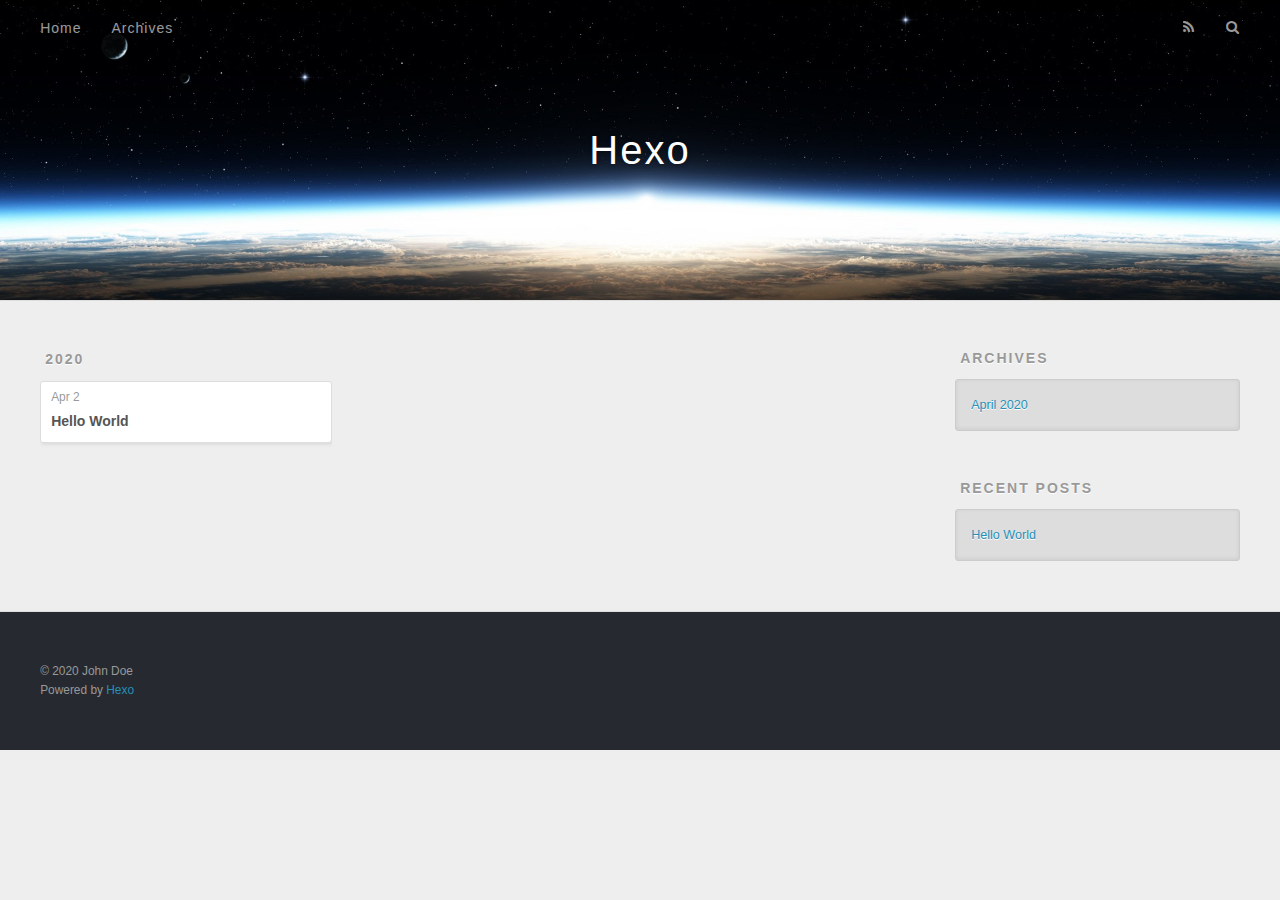
==== archives/index.html @ 7c97aa53 "Site updated: 2020-04-02 14:23:21" ====
<!DOCTYPE html>
<html>
<head>
  <meta charset="utf-8">
  

  
  <title>Archives | Hexo</title>
  <meta name="viewport" content="width=device-width, initial-scale=1, maximum-scale=1">
  <meta property="og:type" content="website">
<meta property="og:title" content="Hexo">
<meta property="og:url" content="http://yoursite.com/archives/index.html">
<meta property="og:site_name" content="Hexo">
<meta property="og:locale" content="en_US">
<meta property="article:author" content="John Doe">
<meta name="twitter:card" content="summary">
  
    <link rel="alternate" href="/atom.xml" title="Hexo" type="application/atom+xml">
  
  
    <link rel="icon" href="/favicon.png">
  
  
    <link href="//fonts.googleapis.com/css?family=Source+Code+Pro" rel="stylesheet" type="text/css">
  
  
<link rel="stylesheet" href="/css/style.css">

<meta name="generator" content="Hexo 4.2.0"></head>

<body>
  <div id="container">
    <div id="wrap">
      <header id="header">
  <div id="banner"></div>
  <div id="header-outer" class="outer">
    <div id="header-title" class="inner">
      <h1 id="logo-wrap">
        <a href="/" id="logo">Hexo</a>
      </h1>
      
    </div>
    <div id="header-inner" class="inner">
      <nav id="main-nav">
        <a id="main-nav-toggle" class="nav-icon"></a>
        
          <a class="main-nav-link" href="/">Home</a>
        
          <a class="main-nav-link" href="/archives">Archives</a>
        
      </nav>
      <nav id="sub-nav">
        
          <a id="nav-rss-link" class="nav-icon" href="/atom.xml" title="RSS Feed"></a>
        
        <a id="nav-search-btn" class="nav-icon" title="Search"></a>
      </nav>
      <div id="search-form-wrap">
        <form action="//google.com/search" method="get" accept-charset="UTF-8" class="search-form"><input type="search" name="q" class="search-form-input" placeholder="Search"><button type="submit" class="search-form-submit">&#xF002;</button><input type="hidden" name="sitesearch" value="http://yoursite.com"></form>
      </div>
    </div>
  </div>
</header>
      <div class="outer">
        <section id="main">
  
  
    
    
      
      
      <section class="archives-wrap">
        <div class="archive-year-wrap">
          <a href="/archives/2020" class="archive-year">2020</a>
        </div>
        <div class="archives">
    
    <article class="archive-article archive-type-post">
  <div class="archive-article-inner">
    <header class="archive-article-header">
      <a href="/2020/04/02/hello-world/" class="archive-article-date">
  <time datetime="2020-04-02T06:11:29.892Z" itemprop="datePublished">Apr 2</time>
</a>
      
  
    <h1 itemprop="name">
      <a class="archive-article-title" href="/2020/04/02/hello-world/">Hello World</a>
    </h1>
  

    </header>
  </div>
</article>
  
  
    </div></section>
  


</section>
        
          <aside id="sidebar">
  
    

  
    

  
    
  
    
  <div class="widget-wrap">
    <h3 class="widget-title">Archives</h3>
    <div class="widget">
      <ul class="archive-list"><li class="archive-list-item"><a class="archive-list-link" href="/archives/2020/04/">April 2020</a></li></ul>
    </div>
  </div>


  
    
  <div class="widget-wrap">
    <h3 class="widget-title">Recent Posts</h3>
    <div class="widget">
      <ul>
        
          <li>
            <a href="/2020/04/02/hello-world/">Hello World</a>
          </li>
        
      </ul>
    </div>
  </div>

  
</aside>
        
      </div>
      <footer id="footer">
  
  <div class="outer">
    <div id="footer-info" class="inner">
      &copy; 2020 John Doe<br>
      Powered by <a href="http://hexo.io/" target="_blank">Hexo</a>
    </div>
  </div>
</footer>
    </div>
    <nav id="mobile-nav">
  
    <a href="/" class="mobile-nav-link">Home</a>
  
    <a href="/archives" class="mobile-nav-link">Archives</a>
  
</nav>
    

<script src="//ajax.googleapis.com/ajax/libs/jquery/2.0.3/jquery.min.js"></script>


  
<link rel="stylesheet" href="/fancybox/jquery.fancybox.css">

  
<script src="/fancybox/jquery.fancybox.pack.js"></script>




<script src="/js/script.js"></script>




  </div>
</body>
</html>
---- css/style.css ----
body {
  width: 100%;
}
body:before,
body:after {
  content: "";
  display: table;
}
body:after {
  clear: both;
}
html,
body,
div,
span,
applet,
object,
iframe,
h1,
h2,
h3,
h4,
h5,
h6,
p,
blockquote,
pre,
a,
abbr,
acronym,
address,
big,
cite,
code,
del,
dfn,
em,
img,
ins,
kbd,
q,
s,
samp,
small,
strike,
strong,
sub,
sup,
tt,
var,
dl,
dt,
dd,
ol,
ul,
li,
fieldset,
form,
label,
legend,
table,
caption,
tbody,
tfoot,
thead,
tr,
th,
td {
  margin: 0;
  padding: 0;
  border: 0;
  outline: 0;
  font-weight: inherit;
  font-style: inherit;
  font-family: inherit;
  font-size: 100%;
  vertical-align: baseline;
}
body {
  line-height: 1;
  color: #000;
  background: #fff;
}
ol,
ul {
  list-style: none;
}
table {
  border-collapse: separate;
  border-spacing: 0;
  vertical-align: middle;
}
caption,
th,
td {
  text-align: left;
  font-weight: normal;
  vertical-align: middle;
}
a img {
  border: none;
}
input,
button {
  margin: 0;
  padding: 0;
}
input::-moz-focus-inner,
button::-moz-focus-inner {
  border: 0;
  padding: 0;
}
@font-face {
  font-family: FontAwesome;
  font-style: normal;
  font-weight: normal;
  src: url("fonts/fontawesome-webfont.eot?v=#4.0.3");
  src: url("fonts/fontawesome-webfont.eot?#iefix&v=#4.0.3") format("embedded-opentype"), url("fonts/fontawesome-webfont.woff?v=#4.0.3") format("woff"), url("fonts/fontawesome-webfont.ttf?v=#4.0.3") format("truetype"), url("fonts/fontawesome-webfont.svg#fontawesomeregular?v=#4.0.3") format("svg");
}
html,
body,
#container {
  height: 100%;
}
body {
  background: #eee;
  font: 14px -apple-system, BlinkMacSystemFont, "Segoe UI", "Roboto", "Oxygen", "Ubuntu", "Cantarell", "Fira Sans", "Droid Sans", "Helvetica Neue", sans-serif;
  -webkit-text-size-adjust: 100%;
}
.outer {
  max-width: 1220px;
  margin: 0 auto;
  padding: 0 20px;
}
.outer:before,
.outer:after {
  content: "";
  display: table;
}
.outer:after {
  clear: both;
}
.inner {
  display: inline;
  float: left;
  width: 98.33333333333333%;
  margin: 0 0.833333333333333%;
}
.left,
.alignleft {
  float: left;
}
.right,
.alignright {
  float: right;
}
.clear {
  clear: both;
}
#container {
  position: relative;
}
.mobile-nav-on {
  overflow: hidden;
}
#wrap {
  height: 100%;
  width: 100%;
  position: absolute;
  top: 0;
  left: 0;
  -webkit-transition: 0.2s ease-out;
  -moz-transition: 0.2s ease-out;
  -ms-transition: 0.2s ease-out;
  transition: 0.2s ease-out;
  z-index: 1;
  background: #eee;
}
.mobile-nav-on #wrap {
  left: 280px;
}
@media screen and (min-width: 768px) {
  #main {
    display: inline;
    float: left;
    width: 73.33333333333333%;
    margin: 0 0.833333333333333%;
  }
}
.article-date,
.article-category-link,
.archive-year,
.widget-title {
  text-decoration: none;
  text-transform: uppercase;
  letter-spacing: 2px;
  color: #999;
  margin-bottom: 1em;
  margin-left: 5px;
  line-height: 1em;
  text-shadow: 0 1px #fff;
  font-weight: bold;
}
.article-inner,
.archive-article-inner {
  background: #fff;
  -webkit-box-shadow: 1px 2px 3px #ddd;
  box-shadow: 1px 2px 3px #ddd;
  border: 1px solid #ddd;
  border-radius: 3px;
}
.article-entry h1,
.widget h1 {
  font-size: 2em;
}
.article-entry h2,
.widget h2 {
  font-size: 1.5em;
}
.article-entry h3,
.widget h3 {
  font-size: 1.3em;
}
.article-entry h4,
.widget h4 {
  font-size: 1.2em;
}
.article-entry h5,
.widget h5 {
  font-size: 1em;
}
.article-entry h6,
.widget h6 {
  font-size: 1em;
  color: #999;
}
.article-entry hr,
.widget hr {
  border: 1px dashed #ddd;
}
.article-entry strong,
.widget strong {
  font-weight: bold;
}
.article-entry em,
.widget em,
.article-entry cite,
.widget cite {
  font-style: italic;
}
.article-entry sup,
.widget sup,
.article-entry sub,
.widget sub {
  font-size: 0.75em;
  line-height: 0;
  position: relative;
  vertical-align: baseline;
}
.article-entry sup,
.widget sup {
  top: -0.5em;
}
.article-entry sub,
.widget sub {
  bottom: -0.2em;
}
.article-entry small,
.widget small {
  font-size: 0.85em;
}
.article-entry acronym,
.widget acronym,
.article-entry abbr,
.widget abbr {
  border-bottom: 1px dotted;
}
.article-entry ul,
.widget ul,
.article-entry ol,
.widget ol,
.article-entry dl,
.widget dl {
  margin: 0 20px;
  line-height: 1.6em;
}
.article-entry ul ul,
.widget ul ul,
.article-entry ol ul,
.widget ol ul,
.article-entry ul ol,
.widget ul ol,
.article-entry ol ol,
.widget ol ol {
  margin-top: 0;
  margin-bottom: 0;
}
.article-entry ul,
.widget ul {
  list-style: disc;
}
.article-entry ol,
.widget ol {
  list-style: decimal;
}
.article-entry dt,
.widget dt {
  font-weight: bold;
}
#header {
  height: 300px;
  position: relative;
  border-bottom: 1px solid #ddd;
}
#header:before,
#header:after {
  content: "";
  position: absolute;
  left: 0;
  right: 0;
  height: 40px;
}
#header:before {
  top: 0;
  background: -webkit-linear-gradient(rgba(0,0,0,0.2), transparent);
  background: -moz-linear-gradient(rgba(0,0,0,0.2), transparent);
  background: -ms-linear-gradient(rgba(0,0,0,0.2), transparent);
  background: linear-gradient(rgba(0,0,0,0.2), transparent);
}
#header:after {
  bottom: 0;
  background: -webkit-linear-gradient(transparent, rgba(0,0,0,0.2));
  background: -moz-linear-gradient(transparent, rgba(0,0,0,0.2));
  background: -ms-linear-gradient(transparent, rgba(0,0,0,0.2));
  background: linear-gradient(transparent, rgba(0,0,0,0.2));
}
#header-outer {
  height: 100%;
  position: relative;
}
#header-inner {
  position: relative;
  overflow: hidden;
}
#banner {
  position: absolute;
  top: 0;
  left: 0;
  width: 100%;
  height: 100%;
  background: url("images/banner.jpg") center #000;
  -webkit-background-size: cover;
  -moz-background-size: cover;
  background-size: cover;
  z-index: -1;
}
#header-title {
  text-align: center;
  height: 40px;
  position: absolute;
  top: 50%;
  left: 0;
  margin-top: -20px;
}
#logo,
#subtitle {
  text-decoration: none;
  color: #fff;
  font-weight: 300;
  text-shadow: 0 1px 4px rgba(0,0,0,0.3);
}
#logo {
  font-size: 40px;
  line-height: 40px;
  letter-spacing: 2px;
}
#subtitle {
  font-size: 16px;
  line-height: 16px;
  letter-spacing: 1px;
}
#subtitle-wrap {
  margin-top: 16px;
}
#main-nav {
  float: left;
  margin-left: -15px;
}
.nav-icon,
.main-nav-link {
  float: left;
  color: #fff;
  opacity: 0.6;
  text-decoration: none;
  text-shadow: 0 1px rgba(0,0,0,0.2);
  -webkit-transition: opacity 0.2s;
  -moz-transition: opacity 0.2s;
  -ms-transition: opacity 0.2s;
  transition: opacity 0.2s;
  display: block;
  padding: 20px 15px;
}
.nav-icon:hover,
.main-nav-link:hover {
  opacity: 1;
}
.nav-icon {
  font-family: FontAwesome;
  text-align: center;
  font-size: 14px;
  width: 14px;
  height: 14px;
  padding: 20px 15px;
  position: relative;
  cursor: pointer;
}
.main-nav-link {
  font-weight: 300;
  letter-spacing: 1px;
}
@media screen and (max-width: 479px) {
  .main-nav-link {
    display: none;
  }
}
#main-nav-toggle {
  display: none;
}
#main-nav-toggle:before {
  content: "\f0c9";
}
@media screen and (max-width: 479px) {
  #main-nav-toggle {
    display: block;
  }
}
#sub-nav {
  float: right;
  margin-right: -15px;
}
#nav-rss-link:before {
  content: "\f09e";
}
#nav-search-btn:before {
  content: "\f002";
}
#search-form-wrap {
  position: absolute;
  top: 15px;
  width: 150px;
  height: 30px;
  right: -150px;
  opacity: 0;
  -webkit-transition: 0.2s ease-out;
  -moz-transition: 0.2s ease-out;
  -ms-transition: 0.2s ease-out;
  transition: 0.2s ease-out;
}
#search-form-wrap.on {
  opacity: 1;
  right: 0;
}
@media screen and (max-width: 479px) {
  #search-form-wrap {
    width: 100%;
    right: -100%;
  }
}
.search-form {
  position: absolute;
  top: 0;
  left: 0;
  right: 0;
  background: #fff;
  padding: 5px 15px;
  border-radius: 15px;
  -webkit-box-shadow: 0 0 10px rgba(0,0,0,0.3);
  box-shadow: 0 0 10px rgba(0,0,0,0.3);
}
.search-form-input {
  border: none;
  background: none;
  color: #555;
  width: 100%;
  font: 13px -apple-system, BlinkMacSystemFont, "Segoe UI", "Roboto", "Oxygen", "Ubuntu", "Cantarell", "Fira Sans", "Droid Sans", "Helvetica Neue", sans-serif;
  outline: none;
}
.search-form-input::-webkit-search-results-decoration,
.search-form-input::-webkit-search-cancel-button {
  -webkit-appearance: none;
}
.search-form-submit {
  position: absolute;
  top: 50%;
  right: 10px;
  margin-top: -7px;
  font: 13px FontAwesome;
  border: none;
  background: none;
  color: #bbb;
  cursor: pointer;
}
.search-form-submit:hover,
.search-form-submit:focus {
  color: #777;
}
.article {
  margin: 50px 0;
}
.article-inner {
  overflow: hidden;
}
.article-meta:before,
.article-meta:after {
  content: "";
  display: table;
}
.article-meta:after {
  clear: both;
}
.article-date {
  float: left;
}
.article-category {
  float: left;
  line-height: 1em;
  color: #ccc;
  text-shadow: 0 1px #fff;
  margin-left: 8px;
}
.article-category:before {
  content: "\2022";
}
.article-category-link {
  margin: 0 12px 1em;
}
.article-header {
  padding: 20px 20px 0;
}
.article-title {
  text-decoration: none;
  font-size: 2em;
  font-weight: bold;
  color: #555;
  line-height: 1.1em;
  -webkit-transition: color 0.2s;
  -moz-transition: color 0.2s;
  -ms-transition: color 0.2s;
  transition: color 0.2s;
}
a.article-title:hover {
  color: #258fb8;
}
.article-entry {
  color: #555;
  padding: 0 20px;
}
.article-entry:before,
.article-entry:after {
  content: "";
  display: table;
}
.article-entry:after {
  clear: both;
}
.article-entry p,
.article-entry table {
  line-height: 1.6em;
  margin: 1.6em 0;
}
.article-entry h1,
.article-entry h2,
.article-entry h3,
.article-entry h4,
.article-entry h5,
.article-entry h6 {
  font-weight: bold;
}
.article-entry h1,
.article-entry h2,
.article-entry h3,
.article-entry h4,
.article-entry h5,
.article-entry h6 {
  line-height: 1.1em;
  margin: 1.1em 0;
}
.article-entry a {
  color: #258fb8;
  text-decoration: none;
}
.article-entry a:hover {
  text-decoration: underline;
}
.article-entry ul,
.article-entry ol,
.article-entry dl {
  margin-top: 1.6em;
  margin-bottom: 1.6em;
}
.article-entry img,
.article-entry video {
  max-width: 100%;
  height: auto;
  display: block;
  margin: auto;
}
.article-entry iframe {
  border: none;
}
.article-entry table {
  width: 100%;
  border-collapse: collapse;
  border-spacing: 0;
}
.article-entry th {
  font-weight: bold;
  border-bottom: 3px solid #ddd;
  padding-bottom: 0.5em;
}
.article-entry td {
  border-bottom: 1px solid #ddd;
  padding: 10px 0;
}
.article-entry blockquote {
  font-family: Georgia, "Times New Roman", serif;
  font-size: 1.4em;
  margin: 1.6em 20px;
  text-align: center;
}
.article-entry blockquote footer {
  font-size: 14px;
  margin: 1.6em 0;
  font-family: -apple-system, BlinkMacSystemFont, "Segoe UI", "Roboto", "Oxygen", "Ubuntu", "Cantarell", "Fira Sans", "Droid Sans", "Helvetica Neue", sans-serif;
}
.article-entry blockquote footer cite:before {
  content: "—";
  padding: 0 0.5em;
}
.article-entry .pullquote {
  text-align: left;
  width: 45%;
  margin: 0;
}
.article-entry .pullquote.left {
  margin-left: 0.5em;
  margin-right: 1em;
}
.article-entry .pullquote.right {
  margin-right: 0.5em;
  margin-left: 1em;
}
.article-entry .caption {
  color: #999;
  display: block;
  font-size: 0.9em;
  margin-top: 0.5em;
  position: relative;
  text-align: center;
}
.article-entry .video-container {
  position: relative;
  padding-top: 56.25%;
  height: 0;
  overflow: hidden;
}
.article-entry .video-container iframe,
.article-entry .video-container object,
.article-entry .video-container embed {
  position: absolute;
  top: 0;
  left: 0;
  width: 100%;
  height: 100%;
  margin-top: 0;
}
.article-more-link a {
  display: inline-block;
  line-height: 1em;
  padding: 6px 15px;
  border-radius: 15px;
  background: #eee;
  color: #999;
  text-shadow: 0 1px #fff;
  text-decoration: none;
}
.article-more-link a:hover {
  background: #258fb8;
  color: #fff;
  text-decoration: none;
  text-shadow: 0 1px #1e7293;
}
.article-footer {
  font-size: 0.85em;
  line-height: 1.6em;
  border-top: 1px solid #ddd;
  padding-top: 1.6em;
  margin: 0 20px 20px;
}
.article-footer:before,
.article-footer:after {
  content: "";
  display: table;
}
.article-footer:after {
  clear: both;
}
.article-footer a {
  color: #999;
  text-decoration: none;
}
.article-footer a:hover {
  color: #555;
}
.article-tag-list-item {
  float: left;
  margin-right: 10px;
}
.article-tag-list-link:before {
  content: "#";
}
.article-comment-link {
  float: right;
}
.article-comment-link:before {
  content: "\f075";
  font-family: FontAwesome;
  padding-right: 8px;
}
.article-share-link {
  cursor: pointer;
  float: right;
  margin-left: 20px;
}
.article-share-link:before {
  content: "\f064";
  font-family: FontAwesome;
  padding-right: 6px;
}
#article-nav {
  position: relative;
}
#article-nav:before,
#article-nav:after {
  content: "";
  display: table;
}
#article-nav:after {
  clear: both;
}
@media screen and (min-width: 768px) {
  #article-nav {
    margin: 50px 0;
  }
  #article-nav:before {
    width: 8px;
    height: 8px;
    position: absolute;
    top: 50%;
    left: 50%;
    margin-top: -4px;
    margin-left: -4px;
    content: "";
    border-radius: 50%;
    background: #ddd;
    -webkit-box-shadow: 0 1px 2px #fff;
    box-shadow: 0 1px 2px #fff;
  }
}
.article-nav-link-wrap {
  text-decoration: none;
  text-shadow: 0 1px #fff;
  color: #999;
  -webkit-box-sizing: border-box;
  -moz-box-sizing: border-box;
  box-sizing: border-box;
  margin-top: 50px;
  text-align: center;
  display: block;
}
.article-nav-link-wrap:hover {
  color: #555;
}
@media screen and (min-width: 768px) {
  .article-nav-link-wrap {
    width: 50%;
    margin-top: 0;
  }
}
@media screen and (min-width: 768px) {
  #article-nav-newer {
    float: left;
    text-align: right;
    padding-right: 20px;
  }
}
@media screen and (min-width: 768px) {
  #article-nav-older {
    float: right;
    text-align: left;
    padding-left: 20px;
  }
}
.article-nav-caption {
  text-transform: uppercase;
  letter-spacing: 2px;
  color: #ddd;
  line-height: 1em;
  font-weight: bold;
}
#article-nav-newer .article-nav-caption {
  margin-right: -2px;
}
.article-nav-title {
  font-size: 0.85em;
  line-height: 1.6em;
  margin-top: 0.5em;
}
.article-share-box {
  position: absolute;
  display: none;
  background: #fff;
  -webkit-box-shadow: 1px 2px 10px rgba(0,0,0,0.2);
  box-shadow: 1px 2px 10px rgba(0,0,0,0.2);
  border-radius: 3px;
  margin-left: -145px;
  overflow: hidden;
  z-index: 1;
}
.article-share-box.on {
  display: block;
}
.article-share-input {
  width: 100%;
  background: none;
  -webkit-box-sizing: border-box;
  -moz-box-sizing: border-box;
  box-sizing: border-box;
  font: 14px -apple-system, BlinkMacSystemFont, "Segoe UI", "Roboto", "Oxygen", "Ubuntu", "Cantarell", "Fira Sans", "Droid Sans", "Helvetica Neue", sans-serif;
  padding: 0 15px;
  color: #555;
  outline: none;
  border: 1px solid #ddd;
  border-radius: 3px 3px 0 0;
  height: 36px;
  line-height: 36px;
}
.article-share-links {
  background: #eee;
}
.article-share-links:before,
.article-share-links:after {
  content: "";
  display: table;
}
.article-share-links:after {
  clear: both;
}
.article-share-twitter,
.article-share-facebook,
.article-share-pinterest,
.article-share-google {
  width: 50px;
  height: 36px;
  display: block;
  float: left;
  position: relative;
  color: #999;
  text-shadow: 0 1px #fff;
}
.article-share-twitter:before,
.article-share-facebook:before,
.article-share-pinterest:before,
.article-share-google:before {
  font-size: 20px;
  font-family: FontAwesome;
  width: 20px;
  height: 20px;
  position: absolute;
  top: 50%;
  left: 50%;
  margin-top: -10px;
  margin-left: -10px;
  text-align: center;
}
.article-share-twitter:hover,
.article-share-facebook:hover,
.article-share-pinterest:hover,
.article-share-google:hover {
  color: #fff;
}
.article-share-twitter:before {
  content: "\f099";
}
.article-share-twitter:hover {
  background: #00aced;
  text-shadow: 0 1px #008abe;
}
.article-share-facebook:before {
  content: "\f09a";
}
.article-share-facebook:hover {
  background: #3b5998;
  text-shadow: 0 1px #2f477a;
}
.article-share-pinterest:before {
  content: "\f0d2";
}
.article-share-pinterest:hover {
  background: #cb2027;
  text-shadow: 0 1px #a21a1f;
}
.article-share-google:before {
  content: "\f0d5";
}
.article-share-google:hover {
  background: #dd4b39;
  text-shadow: 0 1px #be3221;
}
.article-gallery {
  background: #000;
  position: relative;
}
.article-gallery-photos {
  position: relative;
  overflow: hidden;
}
.article-gallery-img {
  display: none;
  max-width: 100%;
}
.article-gallery-img:first-child {
  display: block;
}
.article-gallery-img.loaded {
  position: absolute;
  display: block;
}
.article-gallery-img img {
  display: block;
  max-width: 100%;
  margin: 0 auto;
}
#comments {
  background: #fff;
  -webkit-box-shadow: 1px 2px 3px #ddd;
  box-shadow: 1px 2px 3px #ddd;
  padding: 20px;
  border: 1px solid #ddd;
  border-radius: 3px;
  margin: 50px 0;
}
#comments a {
  color: #258fb8;
}
.archives-wrap {
  margin: 50px 0;
}
.archives:before,
.archives:after {
  content: "";
  display: table;
}
.archives:after {
  clear: both;
}
.archive-year-wrap {
  margin-bottom: 1em;
}
.archives {
  -webkit-column-gap: 10px;
  -moz-column-gap: 10px;
  column-gap: 10px;
}
@media screen and (min-width: 480px) and (max-width: 767px) {
  .archives {
    -webkit-column-count: 2;
    -moz-column-count: 2;
    column-count: 2;
  }
}
@media screen and (min-width: 768px) {
  .archives {
    -webkit-column-count: 3;
    -moz-column-count: 3;
    column-count: 3;
  }
}
.archive-article {
  -webkit-column-break-inside: avoid;
  page-break-inside: avoid;
  overflow: hidden;
  break-inside: avoid-column;
}
.archive-article-inner {
  padding: 10px;
  margin-bottom: 15px;
}
.archive-article-title {
  text-decoration: none;
  font-weight: bold;
  color: #555;
  -webkit-transition: color 0.2s;
  -moz-transition: color 0.2s;
  -ms-transition: color 0.2s;
  transition: color 0.2s;
  line-height: 1.6em;
}
.archive-article-title:hover {
  color: #258fb8;
}
.archive-article-footer {
  margin-top: 1em;
}
.archive-article-date {
  color: #999;
  text-decoration: none;
  font-size: 0.85em;
  line-height: 1em;
  margin-bottom: 0.5em;
  display: block;
}
#page-nav {
  margin: 50px auto;
  background: #fff;
  -webkit-box-shadow: 1px 2px 3px #ddd;
  box-shadow: 1px 2px 3px #ddd;
  border: 1px solid #ddd;
  border-radius: 3px;
  text-align: center;
  color: #999;
  overflow: hidden;
}
#page-nav:before,
#page-nav:after {
  content: "";
  display: table;
}
#page-nav:after {
  clear: both;
}
#page-nav a,
#page-nav span {
  padding: 10px 20px;
  line-height: 1;
  height: 2ex;
}
#page-nav a {
  color: #999;
  text-decoration: none;
}
#page-nav a:hover {
  background: #999;
  color: #fff;
}
#page-nav .prev {
  float: left;
}
#page-nav .next {
  float: right;
}
#page-nav .page-number {
  display: inline-block;
}
@media screen and (max-width: 479px) {
  #page-nav .page-number {
    display: none;
  }
}
#page-nav .current {
  color: #555;
  font-weight: bold;
}
#page-nav .space {
  color: #ddd;
}
#footer {
  background: #262a30;
  padding: 50px 0;
  border-top: 1px solid #ddd;
  color: #999;
}
#footer a {
  color: #258fb8;
  text-decoration: none;
}
#footer a:hover {
  text-decoration: underline;
}
#footer-info {
  line-height: 1.6em;
  font-size: 0.85em;
}
.article-entry pre,
.article-entry .highlight {
  background: #2d2d2d;
  margin: 0 -20px;
  padding: 15px 20px;
  border-style: solid;
  border-color: #ddd;
  border-width: 1px 0;
  overflow: auto;
  color: #ccc;
  line-height: 22.400000000000002px;
}
.article-entry .highlight .gutter pre,
.article-entry .gist .gist-file .gist-data .line-numbers {
  color: #666;
  font-size: 0.85em;
}
.article-entry pre,
.article-entry code {
  font-family: "Source Code Pro", Consolas, Monaco, Menlo, Consolas, monospace;
}
.article-entry code {
  background: #eee;
  text-shadow: 0 1px #fff;
  padding: 0 0.3em;
}
.article-entry pre code {
  background: none;
  text-shadow: none;
  padding: 0;
}
.article-entry .highlight pre {
  border: none;
  margin: 0;
  padding: 0;
}
.article-entry .highlight table {
  margin: 0;
  width: auto;
}
.article-entry .highlight td {
  border: none;
  padding: 0;
}
.article-entry .highlight figcaption {
  font-size: 0.85em;
  color: #999;
  line-height: 1em;
  margin-bottom: 1em;
}
.article-entry .highlight figcaption:before,
.article-entry .highlight figcaption:after {
  content: "";
  display: table;
}
.article-entry .highlight figcaption:after {
  clear: both;
}
.article-entry .highlight figcaption a {
  float: right;
}
.article-entry .highlight .gutter pre {
  text-align: right;
  padding-right: 20px;
}
.article-entry .highlight .line {
  height: 22.400000000000002px;
}
.article-entry .highlight .line.marked {
  background: #515151;
}
.article-entry .gist {
  margin: 0 -20px;
  border-style: solid;
  border-color: #ddd;
  border-width: 1px 0;
  background: #2d2d2d;
  padding: 15px 20px 15px 0;
}
.article-entry .gist .gist-file {
  border: none;
  font-family: "Source Code Pro", Consolas, Monaco, Menlo, Consolas, monospace;
  margin: 0;
}
.article-entry .gist .gist-file .gist-data {
  background: none;
  border: none;
}
.article-entry .gist .gist-file .gist-data .line-numbers {
  background: none;
  border: none;
  padding: 0 20px 0 0;
}
.article-entry .gist .gist-file .gist-data .line-data {
  padding: 0 !important;
}
.article-entry .gist .gist-file .highlight {
  margin: 0;
  padding: 0;
  border: none;
}
.article-entry .gist .gist-file .gist-meta {
  background: #2d2d2d;
  color: #999;
  font: 0.85em -apple-system, BlinkMacSystemFont, "Segoe UI", "Roboto", "Oxygen", "Ubuntu", "Cantarell", "Fira Sans", "Droid Sans", "Helvetica Neue", sans-serif;
  text-shadow: 0 0;
  padding: 0;
  margin-top: 1em;
  margin-left: 20px;
}
.article-entry .gist .gist-file .gist-meta a {
  color: #258fb8;
  font-weight: normal;
}
.article-entry .gist .gist-file .gist-meta a:hover {
  text-decoration: underline;
}
pre .comment,
pre .title {
  color: #999;
}
pre .variable,
pre .attribute,
pre .tag,
pre .regexp,
pre .ruby .constant,
pre .xml .tag .title,
pre .xml .pi,
pre .xml .doctype,
pre .html .doctype,
pre .css .id,
pre .css .class,
pre .css .pseudo {
  color: #f2777a;
}
pre .number,
pre .preprocessor,
pre .built_in,
pre .literal,
pre .params,
pre .constant {
  color: #f99157;
}
pre .class,
pre .ruby .class .title,
pre .css .rules .attribute {
  color: #9c9;
}
pre .string,
pre .value,
pre .inheritance,
pre .header,
pre .ruby .symbol,
pre .xml .cdata {
  color: #9c9;
}
pre .css .hexcolor {
  color: #6cc;
}
pre .function,
pre .python .decorator,
pre .python .title,
pre .ruby .function .title,
pre .ruby .title .keyword,
pre .perl .sub,
pre .javascript .title,
pre .coffeescript .title {
  color: #69c;
}
pre .keyword,
pre .javascript .function {
  color: #c9c;
}
@media screen and (max-width: 479px) {
  #mobile-nav {
    position: absolute;
    top: 0;
    left: 0;
    width: 280px;
    height: 100%;
    background: #191919;
    border-right: 1px solid #fff;
  }
}
@media screen and (max-width: 479px) {
  .mobile-nav-link {
    display: block;
    color: #999;
    text-decoration: none;
    padding: 15px 20px;
    font-weight: bold;
  }
  .mobile-nav-link:hover {
    color: #fff;
  }
}
@media screen and (min-width: 768px) {
  #sidebar {
    display: inline;
    float: left;
    width: 23.333333333333332%;
    margin: 0 0.833333333333333%;
  }
}
.widget-wrap {
  margin: 50px 0;
}
.widget {
  color: #777;
  text-shadow: 0 1px #fff;
  background: #ddd;
  -webkit-box-shadow: 0 -1px 4px #ccc inset;
  box-shadow: 0 -1px 4px #ccc inset;
  border: 1px solid #ccc;
  padding: 15px;
  border-radius: 3px;
}
.widget a {
  color: #258fb8;
  text-decoration: none;
}
.widget a:hover {
  text-decoration: underline;
}
.widget ul ul,
.widget ol ul,
.widget dl ul,
.widget ul ol,
.widget ol ol,
.widget dl ol,
.widget ul dl,
.widget ol dl,
.widget dl dl {
  margin-left: 15px;
  list-style: disc;
}
.widget {
  line-height: 1.6em;
  word-wrap: break-word;
  font-size: 0.9em;
}
.widget ul,
.widget ol {
  list-style: none;
  margin: 0;
}
.widget ul ul,
.widget ol ul,
.widget ul ol,
.widget ol ol {
  margin: 0 20px;
}
.widget ul ul,
.widget ol ul {
  list-style: disc;
}
.widget ul ol,
.widget ol ol {
  list-style: decimal;
}
.category-list-count,
.tag-list-count,
.archive-list-count {
  padding-left: 5px;
  color: #999;
  font-size: 0.85em;
}
.category-list-count:before,
.tag-list-count:before,
.archive-list-count:before {
  content: "(";
}
.category-list-count:after,
.tag-list-count:after,
.archive-list-count:after {
  content: ")";
}
.tagcloud a {
  margin-right: 5px;
  display: inline-block;
}
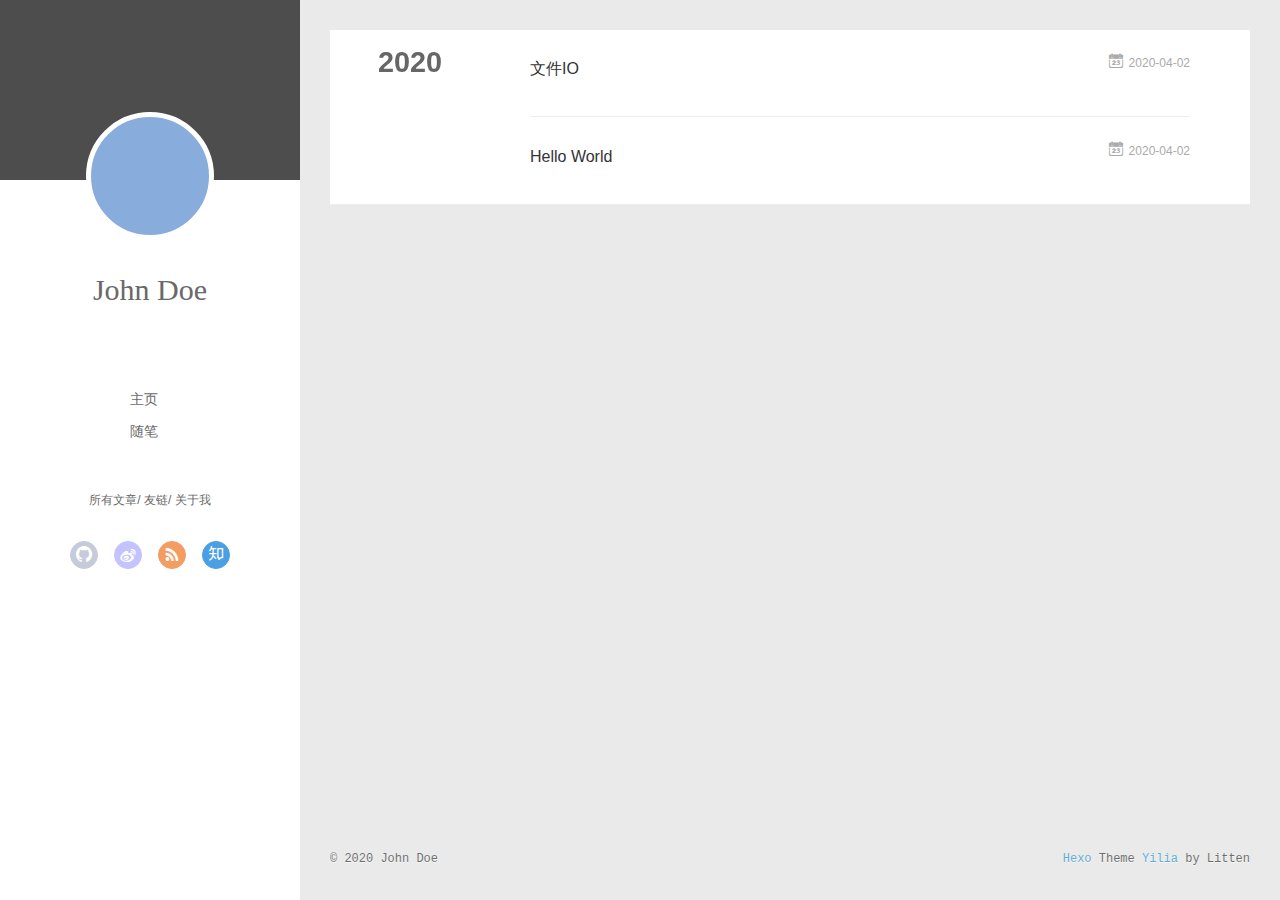
==== commit b9a93154: "Site updated: 2020-04-02 14:40:15" ====
--- a/archives/index.html
+++ b/archives/index.html
@@ -3,8 +3,9 @@
 <head>
   <meta charset="utf-8">
   
-
-  
+  <meta name="renderer" content="webkit">
+  <meta http-equiv="X-UA-Compatible" content="IE=edge" >
+  <link rel="dns-prefetch" href="http://yoursite.com">
   <title>Archives | Hexo</title>
   <meta name="viewport" content="width=device-width, initial-scale=1, maximum-scale=1">
   <meta property="og:type" content="website">
@@ -15,54 +16,141 @@
 <meta property="article:author" content="John Doe">
 <meta name="twitter:card" content="summary">
   
-    <link rel="alternate" href="/atom.xml" title="Hexo" type="application/atom+xml">
+    <link rel="alternative" href="/atom.xml" title="Hexo" type="application/atom+xml">
   
   
     <link rel="icon" href="/favicon.png">
   
-  
-    <link href="//fonts.googleapis.com/css?family=Source+Code+Pro" rel="stylesheet" type="text/css">
-  
-  
-<link rel="stylesheet" href="/css/style.css">
+  <link rel="stylesheet" type="text/css" href="/./main.0cf68a.css">
+  <style type="text/css">
+  
+    #container.show {
+      background: linear-gradient(200deg,#a0cfe4,#e8c37e);
+    }
+  </style>
+  
+
+  
 
 <meta name="generator" content="Hexo 4.2.0"></head>
 
 <body>
-  <div id="container">
-    <div id="wrap">
-      <header id="header">
-  <div id="banner"></div>
-  <div id="header-outer" class="outer">
-    <div id="header-title" class="inner">
-      <h1 id="logo-wrap">
-        <a href="/" id="logo">Hexo</a>
-      </h1>
-      
+  <div id="container" q-class="show:isCtnShow">
+    <canvas id="anm-canvas" class="anm-canvas"></canvas>
+    <div class="left-col" q-class="show:isShow">
+      
+<div class="overlay" style="background: #4d4d4d"></div>
+<div class="intrude-less">
+	<header id="header" class="inner">
+		<a href="/" class="profilepic">
+			<img src="" class="js-avatar">
+		</a>
+		<hgroup>
+		  <h1 class="header-author"><a href="/">John Doe</a></h1>
+		</hgroup>
+		
+
+		<nav class="header-menu">
+			<ul>
+			
+				<li><a href="/">主页</a></li>
+	        
+				<li><a href="/tags/%E9%9A%8F%E7%AC%94/">随笔</a></li>
+	        
+			</ul>
+		</nav>
+		<nav class="header-smart-menu">
+    		
+    			
+    			<a q-on="click: openSlider(e, 'innerArchive')" href="javascript:void(0)">所有文章</a>
+    			
+            
+    			
+    			<a q-on="click: openSlider(e, 'friends')" href="javascript:void(0)">友链</a>
+    			
+            
+    			
+    			<a q-on="click: openSlider(e, 'aboutme')" href="javascript:void(0)">关于我</a>
+    			
+            
+		</nav>
+		<nav class="header-nav">
+			<div class="social">
+				
+					<a class="github" target="_blank" href="#" title="github"><i class="icon-github"></i></a>
+		        
+					<a class="weibo" target="_blank" href="#" title="weibo"><i class="icon-weibo"></i></a>
+		        
+					<a class="rss" target="_blank" href="#" title="rss"><i class="icon-rss"></i></a>
+		        
+					<a class="zhihu" target="_blank" href="#" title="zhihu"><i class="icon-zhihu"></i></a>
+		        
+			</div>
+		</nav>
+	</header>		
+</div>
+
     </div>
-    <div id="header-inner" class="inner">
-      <nav id="main-nav">
-        <a id="main-nav-toggle" class="nav-icon"></a>
-        
-          <a class="main-nav-link" href="/">Home</a>
-        
-          <a class="main-nav-link" href="/archives">Archives</a>
-        
-      </nav>
-      <nav id="sub-nav">
-        
-          <a id="nav-rss-link" class="nav-icon" href="/atom.xml" title="RSS Feed"></a>
-        
-        <a id="nav-search-btn" class="nav-icon" title="Search"></a>
-      </nav>
-      <div id="search-form-wrap">
-        <form action="//google.com/search" method="get" accept-charset="UTF-8" class="search-form"><input type="search" name="q" class="search-form-input" placeholder="Search"><button type="submit" class="search-form-submit">&#xF002;</button><input type="hidden" name="sitesearch" value="http://yoursite.com"></form>
-      </div>
-    </div>
-  </div>
-</header>
-      <div class="outer">
-        <section id="main">
+    <div class="mid-col" q-class="show:isShow,hide:isShow|isFalse">
+      
+<nav id="mobile-nav">
+  	<div class="overlay js-overlay" style="background: #4d4d4d"></div>
+	<div class="btnctn js-mobile-btnctn">
+  		<div class="slider-trigger list" q-on="click: openSlider(e)"><i class="icon icon-sort"></i></div>
+	</div>
+	<div class="intrude-less">
+		<header id="header" class="inner">
+			<div class="profilepic">
+				<img src="" class="js-avatar">
+			</div>
+			<hgroup>
+			  <h1 class="header-author js-header-author">John Doe</h1>
+			</hgroup>
+			
+			
+			
+				
+			
+				
+			
+			
+			
+			<nav class="header-nav">
+				<div class="social">
+					
+						<a class="github" target="_blank" href="#" title="github"><i class="icon-github"></i></a>
+			        
+						<a class="weibo" target="_blank" href="#" title="weibo"><i class="icon-weibo"></i></a>
+			        
+						<a class="rss" target="_blank" href="#" title="rss"><i class="icon-rss"></i></a>
+			        
+						<a class="zhihu" target="_blank" href="#" title="zhihu"><i class="icon-zhihu"></i></a>
+			        
+				</div>
+			</nav>
+
+			<nav class="header-menu js-header-menu">
+				<ul style="width: 50%">
+				
+				
+					<li style="width: 50%"><a href="/">主页</a></li>
+		        
+					<li style="width: 50%"><a href="/tags/%E9%9A%8F%E7%AC%94/">随笔</a></li>
+		        
+				</ul>
+			</nav>
+		</header>				
+	</div>
+	<div class="mobile-mask" style="display:none" q-show="isShow"></div>
+</nav>
+
+      <div id="wrapper" class="body-wrap">
+        <div class="menu-l">
+          <div class="canvas-wrap">
+            <canvas data-colors="#eaeaea" data-sectionHeight="100" data-contentId="js-content" id="myCanvas1" class="anm-canvas"></canvas>
+          </div>
+          <div id="js-content" class="content-ll">
+            
   
   
     
@@ -78,16 +166,51 @@
     <article class="archive-article archive-type-post">
   <div class="archive-article-inner">
     <header class="archive-article-header">
-      <a href="/2020/04/02/hello-world/" class="archive-article-date">
-  <time datetime="2020-04-02T06:11:29.892Z" itemprop="datePublished">Apr 2</time>
+      	<div class="article-meta">
+	      	<a href="/2020/04/02/%E6%96%87%E4%BB%B6IO/" class="archive-article-date">
+  	<time datetime="2020-04-02T06:26:40.382Z" itemprop="datePublished"><i class="icon-calendar icon"></i>2020-04-02</time>
 </a>
-      
+        </div>
+    	 
+  
+    <h1 itemprop="name">
+      <a class="archive-article-title" href="/2020/04/02/%E6%96%87%E4%BB%B6IO/">文件IO</a>
+    </h1>
+  
+
+        <div class="article-info info-on-right">
+          
+          
+
+        </div>
+        <div class="clearfix"></div>
+    </header>
+  </div>
+</article>
+  
+    
+    
+    <article class="archive-article archive-type-post">
+  <div class="archive-article-inner">
+    <header class="archive-article-header">
+      	<div class="article-meta">
+	      	<a href="/2020/04/02/hello-world/" class="archive-article-date">
+  	<time datetime="2020-04-02T06:11:29.892Z" itemprop="datePublished"><i class="icon-calendar icon"></i>2020-04-02</time>
+</a>
+        </div>
+    	 
   
     <h1 itemprop="name">
       <a class="archive-article-title" href="/2020/04/02/hello-world/">Hello World</a>
     </h1>
   
 
+        <div class="article-info info-on-right">
+          
+          
+
+        </div>
+        <div class="clearfix"></div>
     </header>
   </div>
 </article>
@@ -96,83 +219,252 @@
     </div></section>
   
 
-
-</section>
-        
-          <aside id="sidebar">
-  
-    
-
-  
-    
-
-  
-    
-  
-    
-  <div class="widget-wrap">
-    <h3 class="widget-title">Archives</h3>
-    <div class="widget">
-      <ul class="archive-list"><li class="archive-list-item"><a class="archive-list-link" href="/archives/2020/04/">April 2020</a></li></ul>
-    </div>
-  </div>
-
-
-  
-    
-  <div class="widget-wrap">
-    <h3 class="widget-title">Recent Posts</h3>
-    <div class="widget">
-      <ul>
-        
-          <li>
-            <a href="/2020/04/02/hello-world/">Hello World</a>
-          </li>
-        
-      </ul>
-    </div>
-  </div>
-
-  
-</aside>
-        
+    
+
+
+          </div>
+        </div>
       </div>
       <footer id="footer">
-  
   <div class="outer">
-    <div id="footer-info" class="inner">
-      &copy; 2020 John Doe<br>
-      Powered by <a href="http://hexo.io/" target="_blank">Hexo</a>
+    <div id="footer-info">
+    	<div class="footer-left">
+    		&copy; 2020 John Doe
+    	</div>
+      	<div class="footer-right">
+      		<a href="http://hexo.io/" target="_blank">Hexo</a>  Theme <a href="https://github.com/litten/hexo-theme-yilia" target="_blank">Yilia</a> by Litten
+      	</div>
     </div>
   </div>
 </footer>
     </div>
-    <nav id="mobile-nav">
-  
-    <a href="/" class="mobile-nav-link">Home</a>
-  
-    <a href="/archives" class="mobile-nav-link">Archives</a>
-  
-</nav>
-    
-
-<script src="//ajax.googleapis.com/ajax/libs/jquery/2.0.3/jquery.min.js"></script>
-
-
-  
-<link rel="stylesheet" href="/fancybox/jquery.fancybox.css">
-
-  
-<script src="/fancybox/jquery.fancybox.pack.js"></script>
-
-
-
-
-<script src="/js/script.js"></script>
-
-
-
-
+    <script>
+	var yiliaConfig = {
+		mathjax: false,
+		isHome: false,
+		isPost: false,
+		isArchive: true,
+		isTag: false,
+		isCategory: false,
+		open_in_new: false,
+		toc_hide_index: true,
+		root: "/",
+		innerArchive: true,
+		showTags: false
+	}
+</script>
+
+<script>!function(t){function n(e){if(r[e])return r[e].exports;var i=r[e]={exports:{},id:e,loaded:!1};return t[e].call(i.exports,i,i.exports,n),i.loaded=!0,i.exports}var r={};n.m=t,n.c=r,n.p="./",n(0)}([function(t,n,r){r(195),t.exports=r(191)},function(t,n,r){var e=r(3),i=r(52),o=r(27),u=r(28),c=r(53),f="prototype",a=function(t,n,r){var s,l,h,v,p=t&a.F,d=t&a.G,y=t&a.S,g=t&a.P,b=t&a.B,m=d?e:y?e[n]||(e[n]={}):(e[n]||{})[f],x=d?i:i[n]||(i[n]={}),w=x[f]||(x[f]={});d&&(r=n);for(s in r)l=!p&&m&&void 0!==m[s],h=(l?m:r)[s],v=b&&l?c(h,e):g&&"function"==typeof h?c(Function.call,h):h,m&&u(m,s,h,t&a.U),x[s]!=h&&o(x,s,v),g&&w[s]!=h&&(w[s]=h)};e.core=i,a.F=1,a.G=2,a.S=4,a.P=8,a.B=16,a.W=32,a.U=64,a.R=128,t.exports=a},function(t,n,r){var e=r(6);t.exports=function(t){if(!e(t))throw TypeError(t+" is not an object!");return t}},function(t,n){var r=t.exports="undefined"!=typeof window&&window.Math==Math?window:"undefined"!=typeof self&&self.Math==Math?self:Function("return this")();"number"==typeof __g&&(__g=r)},function(t,n){t.exports=function(t){try{return!!t()}catch(t){return!0}}},function(t,n){var r=t.exports="undefined"!=typeof window&&window.Math==Math?window:"undefined"!=typeof self&&self.Math==Math?self:Function("return this")();"number"==typeof __g&&(__g=r)},function(t,n){t.exports=function(t){return"object"==typeof t?null!==t:"function"==typeof t}},function(t,n,r){var e=r(126)("wks"),i=r(76),o=r(3).Symbol,u="function"==typeof o;(t.exports=function(t){return e[t]||(e[t]=u&&o[t]||(u?o:i)("Symbol."+t))}).store=e},function(t,n){var r={}.hasOwnProperty;t.exports=function(t,n){return r.call(t,n)}},function(t,n,r){var e=r(94),i=r(33);t.exports=function(t){return e(i(t))}},function(t,n,r){t.exports=!r(4)(function(){return 7!=Object.defineProperty({},"a",{get:function(){return 7}}).a})},function(t,n,r){var e=r(2),i=r(167),o=r(50),u=Object.defineProperty;n.f=r(10)?Object.defineProperty:function(t,n,r){if(e(t),n=o(n,!0),e(r),i)try{return u(t,n,r)}catch(t){}if("get"in r||"set"in r)throw TypeError("Accessors not supported!");return"value"in r&&(t[n]=r.value),t}},function(t,n,r){t.exports=!r(18)(function(){return 7!=Object.defineProperty({},"a",{get:function(){return 7}}).a})},function(t,n,r){var e=r(14),i=r(22);t.exports=r(12)?function(t,n,r){return e.f(t,n,i(1,r))}:function(t,n,r){return t[n]=r,t}},function(t,n,r){var e=r(20),i=r(58),o=r(42),u=Object.defineProperty;n.f=r(12)?Object.defineProperty:function(t,n,r){if(e(t),n=o(n,!0),e(r),i)try{return u(t,n,r)}catch(t){}if("get"in r||"set"in r)throw TypeError("Accessors not supported!");return"value"in r&&(t[n]=r.value),t}},function(t,n,r){var e=r(40)("wks"),i=r(23),o=r(5).Symbol,u="function"==typeof o;(t.exports=function(t){return e[t]||(e[t]=u&&o[t]||(u?o:i)("Symbol."+t))}).store=e},function(t,n,r){var e=r(67),i=Math.min;t.exports=function(t){return t>0?i(e(t),9007199254740991):0}},function(t,n,r){var e=r(46);t.exports=function(t){return Object(e(t))}},function(t,n){t.exports=function(t){try{return!!t()}catch(t){return!0}}},function(t,n,r){var e=r(63),i=r(34);t.exports=Object.keys||function(t){return e(t,i)}},function(t,n,r){var e=r(21);t.exports=function(t){if(!e(t))throw TypeError(t+" is not an object!");return t}},function(t,n){t.exports=function(t){return"object"==typeof t?null!==t:"function"==typeof t}},function(t,n){t.exports=function(t,n){return{enumerable:!(1&t),configurable:!(2&t),writable:!(4&t),value:n}}},function(t,n){var r=0,e=Math.random();t.exports=function(t){return"Symbol(".concat(void 0===t?"":t,")_",(++r+e).toString(36))}},function(t,n){var r={}.hasOwnProperty;t.exports=function(t,n){return r.call(t,n)}},function(t,n){var r=t.exports={version:"2.4.0"};"number"==typeof __e&&(__e=r)},function(t,n){t.exports=function(t){if("function"!=typeof t)throw TypeError(t+" is not a function!");return t}},function(t,n,r){var e=r(11),i=r(66);t.exports=r(10)?function(t,n,r){return e.f(t,n,i(1,r))}:function(t,n,r){return t[n]=r,t}},function(t,n,r){var e=r(3),i=r(27),o=r(24),u=r(76)("src"),c="toString",f=Function[c],a=(""+f).split(c);r(52).inspectSource=function(t){return f.call(t)},(t.exports=function(t,n,r,c){var f="function"==typeof r;f&&(o(r,"name")||i(r,"name",n)),t[n]!==r&&(f&&(o(r,u)||i(r,u,t[n]?""+t[n]:a.join(String(n)))),t===e?t[n]=r:c?t[n]?t[n]=r:i(t,n,r):(delete t[n],i(t,n,r)))})(Function.prototype,c,function(){return"function"==typeof this&&this[u]||f.call(this)})},function(t,n,r){var e=r(1),i=r(4),o=r(46),u=function(t,n,r,e){var i=String(o(t)),u="<"+n;return""!==r&&(u+=" "+r+'="'+String(e).replace(/"/g,"&quot;")+'"'),u+">"+i+"</"+n+">"};t.exports=function(t,n){var r={};r[t]=n(u),e(e.P+e.F*i(function(){var n=""[t]('"');return n!==n.toLowerCase()||n.split('"').length>3}),"String",r)}},function(t,n,r){var e=r(115),i=r(46);t.exports=function(t){return e(i(t))}},function(t,n,r){var e=r(116),i=r(66),o=r(30),u=r(50),c=r(24),f=r(167),a=Object.getOwnPropertyDescriptor;n.f=r(10)?a:function(t,n){if(t=o(t),n=u(n,!0),f)try{return a(t,n)}catch(t){}if(c(t,n))return i(!e.f.call(t,n),t[n])}},function(t,n,r){var e=r(24),i=r(17),o=r(145)("IE_PROTO"),u=Object.prototype;t.exports=Object.getPrototypeOf||function(t){return t=i(t),e(t,o)?t[o]:"function"==typeof t.constructor&&t instanceof t.constructor?t.constructor.prototype:t instanceof Object?u:null}},function(t,n){t.exports=function(t){if(void 0==t)throw TypeError("Can't call method on  "+t);return t}},function(t,n){t.exports="constructor,hasOwnProperty,isPrototypeOf,propertyIsEnumerable,toLocaleString,toString,valueOf".split(",")},function(t,n){t.exports={}},function(t,n){t.exports=!0},function(t,n){n.f={}.propertyIsEnumerable},function(t,n,r){var e=r(14).f,i=r(8),o=r(15)("toStringTag");t.exports=function(t,n,r){t&&!i(t=r?t:t.prototype,o)&&e(t,o,{configurable:!0,value:n})}},function(t,n,r){var e=r(40)("keys"),i=r(23);t.exports=function(t){return e[t]||(e[t]=i(t))}},function(t,n,r){var e=r(5),i="__core-js_shared__",o=e[i]||(e[i]={});t.exports=function(t){return o[t]||(o[t]={})}},function(t,n){var r=Math.ceil,e=Math.floor;t.exports=function(t){return isNaN(t=+t)?0:(t>0?e:r)(t)}},function(t,n,r){var e=r(21);t.exports=function(t,n){if(!e(t))return t;var r,i;if(n&&"function"==typeof(r=t.toString)&&!e(i=r.call(t)))return i;if("function"==typeof(r=t.valueOf)&&!e(i=r.call(t)))return i;if(!n&&"function"==typeof(r=t.toString)&&!e(i=r.call(t)))return i;throw TypeError("Can't convert object to primitive value")}},function(t,n,r){var e=r(5),i=r(25),o=r(36),u=r(44),c=r(14).f;t.exports=function(t){var n=i.Symbol||(i.Symbol=o?{}:e.Symbol||{});"_"==t.charAt(0)||t in n||c(n,t,{value:u.f(t)})}},function(t,n,r){n.f=r(15)},function(t,n){var r={}.toString;t.exports=function(t){return r.call(t).slice(8,-1)}},function(t,n){t.exports=function(t){if(void 0==t)throw TypeError("Can't call method on  "+t);return t}},function(t,n,r){var e=r(4);t.exports=function(t,n){return!!t&&e(function(){n?t.call(null,function(){},1):t.call(null)})}},function(t,n,r){var e=r(53),i=r(115),o=r(17),u=r(16),c=r(203);t.exports=function(t,n){var r=1==t,f=2==t,a=3==t,s=4==t,l=6==t,h=5==t||l,v=n||c;return function(n,c,p){for(var d,y,g=o(n),b=i(g),m=e(c,p,3),x=u(b.length),w=0,S=r?v(n,x):f?v(n,0):void 0;x>w;w++)if((h||w in b)&&(d=b[w],y=m(d,w,g),t))if(r)S[w]=y;else if(y)switch(t){case 3:return!0;case 5:return d;case 6:return w;case 2:S.push(d)}else if(s)return!1;return l?-1:a||s?s:S}}},function(t,n,r){var e=r(1),i=r(52),o=r(4);t.exports=function(t,n){var r=(i.Object||{})[t]||Object[t],u={};u[t]=n(r),e(e.S+e.F*o(function(){r(1)}),"Object",u)}},function(t,n,r){var e=r(6);t.exports=function(t,n){if(!e(t))return t;var r,i;if(n&&"function"==typeof(r=t.toString)&&!e(i=r.call(t)))return i;if("function"==typeof(r=t.valueOf)&&!e(i=r.call(t)))return i;if(!n&&"function"==typeof(r=t.toString)&&!e(i=r.call(t)))return i;throw TypeError("Can't convert object to primitive value")}},function(t,n,r){var e=r(5),i=r(25),o=r(91),u=r(13),c="prototype",f=function(t,n,r){var a,s,l,h=t&f.F,v=t&f.G,p=t&f.S,d=t&f.P,y=t&f.B,g=t&f.W,b=v?i:i[n]||(i[n]={}),m=b[c],x=v?e:p?e[n]:(e[n]||{})[c];v&&(r=n);for(a in r)(s=!h&&x&&void 0!==x[a])&&a in b||(l=s?x[a]:r[a],b[a]=v&&"function"!=typeof x[a]?r[a]:y&&s?o(l,e):g&&x[a]==l?function(t){var n=function(n,r,e){if(this instanceof t){switch(arguments.length){case 0:return new t;case 1:return new t(n);case 2:return new t(n,r)}return new t(n,r,e)}return t.apply(this,arguments)};return n[c]=t[c],n}(l):d&&"function"==typeof l?o(Function.call,l):l,d&&((b.virtual||(b.virtual={}))[a]=l,t&f.R&&m&&!m[a]&&u(m,a,l)))};f.F=1,f.G=2,f.S=4,f.P=8,f.B=16,f.W=32,f.U=64,f.R=128,t.exports=f},function(t,n){var r=t.exports={version:"2.4.0"};"number"==typeof __e&&(__e=r)},function(t,n,r){var e=r(26);t.exports=function(t,n,r){if(e(t),void 0===n)return t;switch(r){case 1:return function(r){return t.call(n,r)};case 2:return function(r,e){return t.call(n,r,e)};case 3:return function(r,e,i){return t.call(n,r,e,i)}}return function(){return t.apply(n,arguments)}}},function(t,n,r){var e=r(183),i=r(1),o=r(126)("metadata"),u=o.store||(o.store=new(r(186))),c=function(t,n,r){var i=u.get(t);if(!i){if(!r)return;u.set(t,i=new e)}var o=i.get(n);if(!o){if(!r)return;i.set(n,o=new e)}return o},f=function(t,n,r){var e=c(n,r,!1);return void 0!==e&&e.has(t)},a=function(t,n,r){var e=c(n,r,!1);return void 0===e?void 0:e.get(t)},s=function(t,n,r,e){c(r,e,!0).set(t,n)},l=function(t,n){var r=c(t,n,!1),e=[];return r&&r.forEach(function(t,n){e.push(n)}),e},h=function(t){return void 0===t||"symbol"==typeof t?t:String(t)},v=function(t){i(i.S,"Reflect",t)};t.exports={store:u,map:c,has:f,get:a,set:s,keys:l,key:h,exp:v}},function(t,n,r){"use strict";if(r(10)){var e=r(69),i=r(3),o=r(4),u=r(1),c=r(127),f=r(152),a=r(53),s=r(68),l=r(66),h=r(27),v=r(73),p=r(67),d=r(16),y=r(75),g=r(50),b=r(24),m=r(180),x=r(114),w=r(6),S=r(17),_=r(137),O=r(70),E=r(32),P=r(71).f,j=r(154),F=r(76),M=r(7),A=r(48),N=r(117),T=r(146),I=r(155),k=r(80),L=r(123),R=r(74),C=r(130),D=r(160),U=r(11),W=r(31),G=U.f,B=W.f,V=i.RangeError,z=i.TypeError,q=i.Uint8Array,K="ArrayBuffer",J="Shared"+K,Y="BYTES_PER_ELEMENT",H="prototype",$=Array[H],X=f.ArrayBuffer,Q=f.DataView,Z=A(0),tt=A(2),nt=A(3),rt=A(4),et=A(5),it=A(6),ot=N(!0),ut=N(!1),ct=I.values,ft=I.keys,at=I.entries,st=$.lastIndexOf,lt=$.reduce,ht=$.reduceRight,vt=$.join,pt=$.sort,dt=$.slice,yt=$.toString,gt=$.toLocaleString,bt=M("iterator"),mt=M("toStringTag"),xt=F("typed_constructor"),wt=F("def_constructor"),St=c.CONSTR,_t=c.TYPED,Ot=c.VIEW,Et="Wrong length!",Pt=A(1,function(t,n){return Tt(T(t,t[wt]),n)}),jt=o(function(){return 1===new q(new Uint16Array([1]).buffer)[0]}),Ft=!!q&&!!q[H].set&&o(function(){new q(1).set({})}),Mt=function(t,n){if(void 0===t)throw z(Et);var r=+t,e=d(t);if(n&&!m(r,e))throw V(Et);return e},At=function(t,n){var r=p(t);if(r<0||r%n)throw V("Wrong offset!");return r},Nt=function(t){if(w(t)&&_t in t)return t;throw z(t+" is not a typed array!")},Tt=function(t,n){if(!(w(t)&&xt in t))throw z("It is not a typed array constructor!");return new t(n)},It=function(t,n){return kt(T(t,t[wt]),n)},kt=function(t,n){for(var r=0,e=n.length,i=Tt(t,e);e>r;)i[r]=n[r++];return i},Lt=function(t,n,r){G(t,n,{get:function(){return this._d[r]}})},Rt=function(t){var n,r,e,i,o,u,c=S(t),f=arguments.length,s=f>1?arguments[1]:void 0,l=void 0!==s,h=j(c);if(void 0!=h&&!_(h)){for(u=h.call(c),e=[],n=0;!(o=u.next()).done;n++)e.push(o.value);c=e}for(l&&f>2&&(s=a(s,arguments[2],2)),n=0,r=d(c.length),i=Tt(this,r);r>n;n++)i[n]=l?s(c[n],n):c[n];return i},Ct=function(){for(var t=0,n=arguments.length,r=Tt(this,n);n>t;)r[t]=arguments[t++];return r},Dt=!!q&&o(function(){gt.call(new q(1))}),Ut=function(){return gt.apply(Dt?dt.call(Nt(this)):Nt(this),arguments)},Wt={copyWithin:function(t,n){return D.call(Nt(this),t,n,arguments.length>2?arguments[2]:void 0)},every:function(t){return rt(Nt(this),t,arguments.length>1?arguments[1]:void 0)},fill:function(t){return C.apply(Nt(this),arguments)},filter:function(t){return It(this,tt(Nt(this),t,arguments.length>1?arguments[1]:void 0))},find:function(t){return et(Nt(this),t,arguments.length>1?arguments[1]:void 0)},findIndex:function(t){return it(Nt(this),t,arguments.length>1?arguments[1]:void 0)},forEach:function(t){Z(Nt(this),t,arguments.length>1?arguments[1]:void 0)},indexOf:function(t){return ut(Nt(this),t,arguments.length>1?arguments[1]:void 0)},includes:function(t){return ot(Nt(this),t,arguments.length>1?arguments[1]:void 0)},join:function(t){return vt.apply(Nt(this),arguments)},lastIndexOf:function(t){return st.apply(Nt(this),arguments)},map:function(t){return Pt(Nt(this),t,arguments.length>1?arguments[1]:void 0)},reduce:function(t){return lt.apply(Nt(this),arguments)},reduceRight:function(t){return ht.apply(Nt(this),arguments)},reverse:function(){for(var t,n=this,r=Nt(n).length,e=Math.floor(r/2),i=0;i<e;)t=n[i],n[i++]=n[--r],n[r]=t;return n},some:function(t){return nt(Nt(this),t,arguments.length>1?arguments[1]:void 0)},sort:function(t){return pt.call(Nt(this),t)},subarray:function(t,n){var r=Nt(this),e=r.length,i=y(t,e);return new(T(r,r[wt]))(r.buffer,r.byteOffset+i*r.BYTES_PER_ELEMENT,d((void 0===n?e:y(n,e))-i))}},Gt=function(t,n){return It(this,dt.call(Nt(this),t,n))},Bt=function(t){Nt(this);var n=At(arguments[1],1),r=this.length,e=S(t),i=d(e.length),o=0;if(i+n>r)throw V(Et);for(;o<i;)this[n+o]=e[o++]},Vt={entries:function(){return at.call(Nt(this))},keys:function(){return ft.call(Nt(this))},values:function(){return ct.call(Nt(this))}},zt=function(t,n){return w(t)&&t[_t]&&"symbol"!=typeof n&&n in t&&String(+n)==String(n)},qt=function(t,n){return zt(t,n=g(n,!0))?l(2,t[n]):B(t,n)},Kt=function(t,n,r){return!(zt(t,n=g(n,!0))&&w(r)&&b(r,"value"))||b(r,"get")||b(r,"set")||r.configurable||b(r,"writable")&&!r.writable||b(r,"enumerable")&&!r.enumerable?G(t,n,r):(t[n]=r.value,t)};St||(W.f=qt,U.f=Kt),u(u.S+u.F*!St,"Object",{getOwnPropertyDescriptor:qt,defineProperty:Kt}),o(function(){yt.call({})})&&(yt=gt=function(){return vt.call(this)});var Jt=v({},Wt);v(Jt,Vt),h(Jt,bt,Vt.values),v(Jt,{slice:Gt,set:Bt,constructor:function(){},toString:yt,toLocaleString:Ut}),Lt(Jt,"buffer","b"),Lt(Jt,"byteOffset","o"),Lt(Jt,"byteLength","l"),Lt(Jt,"length","e"),G(Jt,mt,{get:function(){return this[_t]}}),t.exports=function(t,n,r,f){f=!!f;var a=t+(f?"Clamped":"")+"Array",l="Uint8Array"!=a,v="get"+t,p="set"+t,y=i[a],g=y||{},b=y&&E(y),m=!y||!c.ABV,S={},_=y&&y[H],j=function(t,r){var e=t._d;return e.v[v](r*n+e.o,jt)},F=function(t,r,e){var i=t._d;f&&(e=(e=Math.round(e))<0?0:e>255?255:255&e),i.v[p](r*n+i.o,e,jt)},M=function(t,n){G(t,n,{get:function(){return j(this,n)},set:function(t){return F(this,n,t)},enumerable:!0})};m?(y=r(function(t,r,e,i){s(t,y,a,"_d");var o,u,c,f,l=0,v=0;if(w(r)){if(!(r instanceof X||(f=x(r))==K||f==J))return _t in r?kt(y,r):Rt.call(y,r);o=r,v=At(e,n);var p=r.byteLength;if(void 0===i){if(p%n)throw V(Et);if((u=p-v)<0)throw V(Et)}else if((u=d(i)*n)+v>p)throw V(Et);c=u/n}else c=Mt(r,!0),u=c*n,o=new X(u);for(h(t,"_d",{b:o,o:v,l:u,e:c,v:new Q(o)});l<c;)M(t,l++)}),_=y[H]=O(Jt),h(_,"constructor",y)):L(function(t){new y(null),new y(t)},!0)||(y=r(function(t,r,e,i){s(t,y,a);var o;return w(r)?r instanceof X||(o=x(r))==K||o==J?void 0!==i?new g(r,At(e,n),i):void 0!==e?new g(r,At(e,n)):new g(r):_t in r?kt(y,r):Rt.call(y,r):new g(Mt(r,l))}),Z(b!==Function.prototype?P(g).concat(P(b)):P(g),function(t){t in y||h(y,t,g[t])}),y[H]=_,e||(_.constructor=y));var A=_[bt],N=!!A&&("values"==A.name||void 0==A.name),T=Vt.values;h(y,xt,!0),h(_,_t,a),h(_,Ot,!0),h(_,wt,y),(f?new y(1)[mt]==a:mt in _)||G(_,mt,{get:function(){return a}}),S[a]=y,u(u.G+u.W+u.F*(y!=g),S),u(u.S,a,{BYTES_PER_ELEMENT:n,from:Rt,of:Ct}),Y in _||h(_,Y,n),u(u.P,a,Wt),R(a),u(u.P+u.F*Ft,a,{set:Bt}),u(u.P+u.F*!N,a,Vt),u(u.P+u.F*(_.toString!=yt),a,{toString:yt}),u(u.P+u.F*o(function(){new y(1).slice()}),a,{slice:Gt}),u(u.P+u.F*(o(function(){return[1,2].toLocaleString()!=new y([1,2]).toLocaleString()})||!o(function(){_.toLocaleString.call([1,2])})),a,{toLocaleString:Ut}),k[a]=N?A:T,e||N||h(_,bt,T)}}else t.exports=function(){}},function(t,n){var r={}.toString;t.exports=function(t){return r.call(t).slice(8,-1)}},function(t,n,r){var e=r(21),i=r(5).document,o=e(i)&&e(i.createElement);t.exports=function(t){return o?i.createElement(t):{}}},function(t,n,r){t.exports=!r(12)&&!r(18)(function(){return 7!=Object.defineProperty(r(57)("div"),"a",{get:function(){return 7}}).a})},function(t,n,r){"use strict";var e=r(36),i=r(51),o=r(64),u=r(13),c=r(8),f=r(35),a=r(96),s=r(38),l=r(103),h=r(15)("iterator"),v=!([].keys&&"next"in[].keys()),p="keys",d="values",y=function(){return this};t.exports=function(t,n,r,g,b,m,x){a(r,n,g);var w,S,_,O=function(t){if(!v&&t in F)return F[t];switch(t){case p:case d:return function(){return new r(this,t)}}return function(){return new r(this,t)}},E=n+" Iterator",P=b==d,j=!1,F=t.prototype,M=F[h]||F["@@iterator"]||b&&F[b],A=M||O(b),N=b?P?O("entries"):A:void 0,T="Array"==n?F.entries||M:M;if(T&&(_=l(T.call(new t)))!==Object.prototype&&(s(_,E,!0),e||c(_,h)||u(_,h,y)),P&&M&&M.name!==d&&(j=!0,A=function(){return M.call(this)}),e&&!x||!v&&!j&&F[h]||u(F,h,A),f[n]=A,f[E]=y,b)if(w={values:P?A:O(d),keys:m?A:O(p),entries:N},x)for(S in w)S in F||o(F,S,w[S]);else i(i.P+i.F*(v||j),n,w);return w}},function(t,n,r){var e=r(20),i=r(100),o=r(34),u=r(39)("IE_PROTO"),c=function(){},f="prototype",a=function(){var t,n=r(57)("iframe"),e=o.length;for(n.style.display="none",r(93).appendChild(n),n.src="javascript:",t=n.contentWindow.document,t.open(),t.write("<script>document.F=Object<\/script>"),t.close(),a=t.F;e--;)delete a[f][o[e]];return a()};t.exports=Object.create||function(t,n){var r;return null!==t?(c[f]=e(t),r=new c,c[f]=null,r[u]=t):r=a(),void 0===n?r:i(r,n)}},function(t,n,r){var e=r(63),i=r(34).concat("length","prototype");n.f=Object.getOwnPropertyNames||function(t){return e(t,i)}},function(t,n){n.f=Object.getOwnPropertySymbols},function(t,n,r){var e=r(8),i=r(9),o=r(90)(!1),u=r(39)("IE_PROTO");t.exports=function(t,n){var r,c=i(t),f=0,a=[];for(r in c)r!=u&&e(c,r)&&a.push(r);for(;n.length>f;)e(c,r=n[f++])&&(~o(a,r)||a.push(r));return a}},function(t,n,r){t.exports=r(13)},function(t,n,r){var e=r(76)("meta"),i=r(6),o=r(24),u=r(11).f,c=0,f=Object.isExtensible||function(){return!0},a=!r(4)(function(){return f(Object.preventExtensions({}))}),s=function(t){u(t,e,{value:{i:"O"+ ++c,w:{}}})},l=function(t,n){if(!i(t))return"symbol"==typeof t?t:("string"==typeof t?"S":"P")+t;if(!o(t,e)){if(!f(t))return"F";if(!n)return"E";s(t)}return t[e].i},h=function(t,n){if(!o(t,e)){if(!f(t))return!0;if(!n)return!1;s(t)}return t[e].w},v=function(t){return a&&p.NEED&&f(t)&&!o(t,e)&&s(t),t},p=t.exports={KEY:e,NEED:!1,fastKey:l,getWeak:h,onFreeze:v}},function(t,n){t.exports=function(t,n){return{enumerable:!(1&t),configurable:!(2&t),writable:!(4&t),value:n}}},function(t,n){var r=Math.ceil,e=Math.floor;t.exports=function(t){return isNaN(t=+t)?0:(t>0?e:r)(t)}},function(t,n){t.exports=function(t,n,r,e){if(!(t instanceof n)||void 0!==e&&e in t)throw TypeError(r+": incorrect invocation!");return t}},function(t,n){t.exports=!1},function(t,n,r){var e=r(2),i=r(173),o=r(133),u=r(145)("IE_PROTO"),c=function(){},f="prototype",a=function(){var t,n=r(132)("iframe"),e=o.length;for(n.style.display="none",r(135).appendChild(n),n.src="javascript:",t=n.contentWindow.document,t.open(),t.write("<script>document.F=Object<\/script>"),t.close(),a=t.F;e--;)delete a[f][o[e]];return a()};t.exports=Object.create||function(t,n){var r;return null!==t?(c[f]=e(t),r=new c,c[f]=null,r[u]=t):r=a(),void 0===n?r:i(r,n)}},function(t,n,r){var e=r(175),i=r(133).concat("length","prototype");n.f=Object.getOwnPropertyNames||function(t){return e(t,i)}},function(t,n,r){var e=r(175),i=r(133);t.exports=Object.keys||function(t){return e(t,i)}},function(t,n,r){var e=r(28);t.exports=function(t,n,r){for(var i in n)e(t,i,n[i],r);return t}},function(t,n,r){"use strict";var e=r(3),i=r(11),o=r(10),u=r(7)("species");t.exports=function(t){var n=e[t];o&&n&&!n[u]&&i.f(n,u,{configurable:!0,get:function(){return this}})}},function(t,n,r){var e=r(67),i=Math.max,o=Math.min;t.exports=function(t,n){return t=e(t),t<0?i(t+n,0):o(t,n)}},function(t,n){var r=0,e=Math.random();t.exports=function(t){return"Symbol(".concat(void 0===t?"":t,")_",(++r+e).toString(36))}},function(t,n,r){var e=r(33);t.exports=function(t){return Object(e(t))}},function(t,n,r){var e=r(7)("unscopables"),i=Array.prototype;void 0==i[e]&&r(27)(i,e,{}),t.exports=function(t){i[e][t]=!0}},function(t,n,r){var e=r(53),i=r(169),o=r(137),u=r(2),c=r(16),f=r(154),a={},s={},n=t.exports=function(t,n,r,l,h){var v,p,d,y,g=h?function(){return t}:f(t),b=e(r,l,n?2:1),m=0;if("function"!=typeof g)throw TypeError(t+" is not iterable!");if(o(g)){for(v=c(t.length);v>m;m++)if((y=n?b(u(p=t[m])[0],p[1]):b(t[m]))===a||y===s)return y}else for(d=g.call(t);!(p=d.next()).done;)if((y=i(d,b,p.value,n))===a||y===s)return y};n.BREAK=a,n.RETURN=s},function(t,n){t.exports={}},function(t,n,r){var e=r(11).f,i=r(24),o=r(7)("toStringTag");t.exports=function(t,n,r){t&&!i(t=r?t:t.prototype,o)&&e(t,o,{configurable:!0,value:n})}},function(t,n,r){var e=r(1),i=r(46),o=r(4),u=r(150),c="["+u+"]",f="​+",a=RegExp("^"+c+c+"*"),s=RegExp(c+c+"*$"),l=function(t,n,r){var i={},c=o(function(){return!!u[t]()||f[t]()!=f}),a=i[t]=c?n(h):u[t];r&&(i[r]=a),e(e.P+e.F*c,"String",i)},h=l.trim=function(t,n){return t=String(i(t)),1&n&&(t=t.replace(a,"")),2&n&&(t=t.replace(s,"")),t};t.exports=l},function(t,n,r){t.exports={default:r(86),__esModule:!0}},function(t,n,r){t.exports={default:r(87),__esModule:!0}},function(t,n,r){"use strict";function e(t){return t&&t.__esModule?t:{default:t}}n.__esModule=!0;var i=r(84),o=e(i),u=r(83),c=e(u),f="function"==typeof c.default&&"symbol"==typeof o.default?function(t){return typeof t}:function(t){return t&&"function"==typeof c.default&&t.constructor===c.default&&t!==c.default.prototype?"symbol":typeof t};n.default="function"==typeof c.default&&"symbol"===f(o.default)?function(t){return void 0===t?"undefined":f(t)}:function(t){return t&&"function"==typeof c.default&&t.constructor===c.default&&t!==c.default.prototype?"symbol":void 0===t?"undefined":f(t)}},function(t,n,r){r(110),r(108),r(111),r(112),t.exports=r(25).Symbol},function(t,n,r){r(109),r(113),t.exports=r(44).f("iterator")},function(t,n){t.exports=function(t){if("function"!=typeof t)throw TypeError(t+" is not a function!");return t}},function(t,n){t.exports=function(){}},function(t,n,r){var e=r(9),i=r(106),o=r(105);t.exports=function(t){return function(n,r,u){var c,f=e(n),a=i(f.length),s=o(u,a);if(t&&r!=r){for(;a>s;)if((c=f[s++])!=c)return!0}else for(;a>s;s++)if((t||s in f)&&f[s]===r)return t||s||0;return!t&&-1}}},function(t,n,r){var e=r(88);t.exports=function(t,n,r){if(e(t),void 0===n)return t;switch(r){case 1:return function(r){return t.call(n,r)};case 2:return function(r,e){return t.call(n,r,e)};case 3:return function(r,e,i){return t.call(n,r,e,i)}}return function(){return t.apply(n,arguments)}}},function(t,n,r){var e=r(19),i=r(62),o=r(37);t.exports=function(t){var n=e(t),r=i.f;if(r)for(var u,c=r(t),f=o.f,a=0;c.length>a;)f.call(t,u=c[a++])&&n.push(u);return n}},function(t,n,r){t.exports=r(5).document&&document.documentElement},function(t,n,r){var e=r(56);t.exports=Object("z").propertyIsEnumerable(0)?Object:function(t){return"String"==e(t)?t.split(""):Object(t)}},function(t,n,r){var e=r(56);t.exports=Array.isArray||function(t){return"Array"==e(t)}},function(t,n,r){"use strict";var e=r(60),i=r(22),o=r(38),u={};r(13)(u,r(15)("iterator"),function(){return this}),t.exports=function(t,n,r){t.prototype=e(u,{next:i(1,r)}),o(t,n+" Iterator")}},function(t,n){t.exports=function(t,n){return{value:n,done:!!t}}},function(t,n,r){var e=r(19),i=r(9);t.exports=function(t,n){for(var r,o=i(t),u=e(o),c=u.length,f=0;c>f;)if(o[r=u[f++]]===n)return r}},function(t,n,r){var e=r(23)("meta"),i=r(21),o=r(8),u=r(14).f,c=0,f=Object.isExtensible||function(){return!0},a=!r(18)(function(){return f(Object.preventExtensions({}))}),s=function(t){u(t,e,{value:{i:"O"+ ++c,w:{}}})},l=function(t,n){if(!i(t))return"symbol"==typeof t?t:("string"==typeof t?"S":"P")+t;if(!o(t,e)){if(!f(t))return"F";if(!n)return"E";s(t)}return t[e].i},h=function(t,n){if(!o(t,e)){if(!f(t))return!0;if(!n)return!1;s(t)}return t[e].w},v=function(t){return a&&p.NEED&&f(t)&&!o(t,e)&&s(t),t},p=t.exports={KEY:e,NEED:!1,fastKey:l,getWeak:h,onFreeze:v}},function(t,n,r){var e=r(14),i=r(20),o=r(19);t.exports=r(12)?Object.defineProperties:function(t,n){i(t);for(var r,u=o(n),c=u.length,f=0;c>f;)e.f(t,r=u[f++],n[r]);return t}},function(t,n,r){var e=r(37),i=r(22),o=r(9),u=r(42),c=r(8),f=r(58),a=Object.getOwnPropertyDescriptor;n.f=r(12)?a:function(t,n){if(t=o(t),n=u(n,!0),f)try{return a(t,n)}catch(t){}if(c(t,n))return i(!e.f.call(t,n),t[n])}},function(t,n,r){var e=r(9),i=r(61).f,o={}.toString,u="object"==typeof window&&window&&Object.getOwnPropertyNames?Object.getOwnPropertyNames(window):[],c=function(t){try{return i(t)}catch(t){return u.slice()}};t.exports.f=function(t){return u&&"[object Window]"==o.call(t)?c(t):i(e(t))}},function(t,n,r){var e=r(8),i=r(77),o=r(39)("IE_PROTO"),u=Object.prototype;t.exports=Object.getPrototypeOf||function(t){return t=i(t),e(t,o)?t[o]:"function"==typeof t.constructor&&t instanceof t.constructor?t.constructor.prototype:t instanceof Object?u:null}},function(t,n,r){var e=r(41),i=r(33);t.exports=function(t){return function(n,r){var o,u,c=String(i(n)),f=e(r),a=c.length;return f<0||f>=a?t?"":void 0:(o=c.charCodeAt(f),o<55296||o>56319||f+1===a||(u=c.charCodeAt(f+1))<56320||u>57343?t?c.charAt(f):o:t?c.slice(f,f+2):u-56320+(o-55296<<10)+65536)}}},function(t,n,r){var e=r(41),i=Math.max,o=Math.min;t.exports=function(t,n){return t=e(t),t<0?i(t+n,0):o(t,n)}},function(t,n,r){var e=r(41),i=Math.min;t.exports=function(t){return t>0?i(e(t),9007199254740991):0}},function(t,n,r){"use strict";var e=r(89),i=r(97),o=r(35),u=r(9);t.exports=r(59)(Array,"Array",function(t,n){this._t=u(t),this._i=0,this._k=n},function(){var t=this._t,n=this._k,r=this._i++;return!t||r>=t.length?(this._t=void 0,i(1)):"keys"==n?i(0,r):"values"==n?i(0,t[r]):i(0,[r,t[r]])},"values"),o.Arguments=o.Array,e("keys"),e("values"),e("entries")},function(t,n){},function(t,n,r){"use strict";var e=r(104)(!0);r(59)(String,"String",function(t){this._t=String(t),this._i=0},function(){var t,n=this._t,r=this._i;return r>=n.length?{value:void 0,done:!0}:(t=e(n,r),this._i+=t.length,{value:t,done:!1})})},function(t,n,r){"use strict";var e=r(5),i=r(8),o=r(12),u=r(51),c=r(64),f=r(99).KEY,a=r(18),s=r(40),l=r(38),h=r(23),v=r(15),p=r(44),d=r(43),y=r(98),g=r(92),b=r(95),m=r(20),x=r(9),w=r(42),S=r(22),_=r(60),O=r(102),E=r(101),P=r(14),j=r(19),F=E.f,M=P.f,A=O.f,N=e.Symbol,T=e.JSON,I=T&&T.stringify,k="prototype",L=v("_hidden"),R=v("toPrimitive"),C={}.propertyIsEnumerable,D=s("symbol-registry"),U=s("symbols"),W=s("op-symbols"),G=Object[k],B="function"==typeof N,V=e.QObject,z=!V||!V[k]||!V[k].findChild,q=o&&a(function(){return 7!=_(M({},"a",{get:function(){return M(this,"a",{value:7}).a}})).a})?function(t,n,r){var e=F(G,n);e&&delete G[n],M(t,n,r),e&&t!==G&&M(G,n,e)}:M,K=function(t){var n=U[t]=_(N[k]);return n._k=t,n},J=B&&"symbol"==typeof N.iterator?function(t){return"symbol"==typeof t}:function(t){return t instanceof N},Y=function(t,n,r){return t===G&&Y(W,n,r),m(t),n=w(n,!0),m(r),i(U,n)?(r.enumerable?(i(t,L)&&t[L][n]&&(t[L][n]=!1),r=_(r,{enumerable:S(0,!1)})):(i(t,L)||M(t,L,S(1,{})),t[L][n]=!0),q(t,n,r)):M(t,n,r)},H=function(t,n){m(t);for(var r,e=g(n=x(n)),i=0,o=e.length;o>i;)Y(t,r=e[i++],n[r]);return t},$=function(t,n){return void 0===n?_(t):H(_(t),n)},X=function(t){var n=C.call(this,t=w(t,!0));return!(this===G&&i(U,t)&&!i(W,t))&&(!(n||!i(this,t)||!i(U,t)||i(this,L)&&this[L][t])||n)},Q=function(t,n){if(t=x(t),n=w(n,!0),t!==G||!i(U,n)||i(W,n)){var r=F(t,n);return!r||!i(U,n)||i(t,L)&&t[L][n]||(r.enumerable=!0),r}},Z=function(t){for(var n,r=A(x(t)),e=[],o=0;r.length>o;)i(U,n=r[o++])||n==L||n==f||e.push(n);return e},tt=function(t){for(var n,r=t===G,e=A(r?W:x(t)),o=[],u=0;e.length>u;)!i(U,n=e[u++])||r&&!i(G,n)||o.push(U[n]);return o};B||(N=function(){if(this instanceof N)throw TypeError("Symbol is not a constructor!");var t=h(arguments.length>0?arguments[0]:void 0),n=function(r){this===G&&n.call(W,r),i(this,L)&&i(this[L],t)&&(this[L][t]=!1),q(this,t,S(1,r))};return o&&z&&q(G,t,{configurable:!0,set:n}),K(t)},c(N[k],"toString",function(){return this._k}),E.f=Q,P.f=Y,r(61).f=O.f=Z,r(37).f=X,r(62).f=tt,o&&!r(36)&&c(G,"propertyIsEnumerable",X,!0),p.f=function(t){return K(v(t))}),u(u.G+u.W+u.F*!B,{Symbol:N});for(var nt="hasInstance,isConcatSpreadable,iterator,match,replace,search,species,split,toPrimitive,toStringTag,unscopables".split(","),rt=0;nt.length>rt;)v(nt[rt++]);for(var nt=j(v.store),rt=0;nt.length>rt;)d(nt[rt++]);u(u.S+u.F*!B,"Symbol",{for:function(t){return i(D,t+="")?D[t]:D[t]=N(t)},keyFor:function(t){if(J(t))return y(D,t);throw TypeError(t+" is not a symbol!")},useSetter:function(){z=!0},useSimple:function(){z=!1}}),u(u.S+u.F*!B,"Object",{create:$,defineProperty:Y,defineProperties:H,getOwnPropertyDescriptor:Q,getOwnPropertyNames:Z,getOwnPropertySymbols:tt}),T&&u(u.S+u.F*(!B||a(function(){var t=N();return"[null]"!=I([t])||"{}"!=I({a:t})||"{}"!=I(Object(t))})),"JSON",{stringify:function(t){if(void 0!==t&&!J(t)){for(var n,r,e=[t],i=1;arguments.length>i;)e.push(arguments[i++]);return n=e[1],"function"==typeof n&&(r=n),!r&&b(n)||(n=function(t,n){if(r&&(n=r.call(this,t,n)),!J(n))return n}),e[1]=n,I.apply(T,e)}}}),N[k][R]||r(13)(N[k],R,N[k].valueOf),l(N,"Symbol"),l(Math,"Math",!0),l(e.JSON,"JSON",!0)},function(t,n,r){r(43)("asyncIterator")},function(t,n,r){r(43)("observable")},function(t,n,r){r(107);for(var e=r(5),i=r(13),o=r(35),u=r(15)("toStringTag"),c=["NodeList","DOMTokenList","MediaList","StyleSheetList","CSSRuleList"],f=0;f<5;f++){var a=c[f],s=e[a],l=s&&s.prototype;l&&!l[u]&&i(l,u,a),o[a]=o.Array}},function(t,n,r){var e=r(45),i=r(7)("toStringTag"),o="Arguments"==e(function(){return arguments}()),u=function(t,n){try{return t[n]}catch(t){}};t.exports=function(t){var n,r,c;return void 0===t?"Undefined":null===t?"Null":"string"==typeof(r=u(n=Object(t),i))?r:o?e(n):"Object"==(c=e(n))&&"function"==typeof n.callee?"Arguments":c}},function(t,n,r){var e=r(45);t.exports=Object("z").propertyIsEnumerable(0)?Object:function(t){return"String"==e(t)?t.split(""):Object(t)}},function(t,n){n.f={}.propertyIsEnumerable},function(t,n,r){var e=r(30),i=r(16),o=r(75);t.exports=function(t){return function(n,r,u){var c,f=e(n),a=i(f.length),s=o(u,a);if(t&&r!=r){for(;a>s;)if((c=f[s++])!=c)return!0}else for(;a>s;s++)if((t||s in f)&&f[s]===r)return t||s||0;return!t&&-1}}},function(t,n,r){"use strict";var e=r(3),i=r(1),o=r(28),u=r(73),c=r(65),f=r(79),a=r(68),s=r(6),l=r(4),h=r(123),v=r(81),p=r(136);t.exports=function(t,n,r,d,y,g){var b=e[t],m=b,x=y?"set":"add",w=m&&m.prototype,S={},_=function(t){var n=w[t];o(w,t,"delete"==t?function(t){return!(g&&!s(t))&&n.call(this,0===t?0:t)}:"has"==t?function(t){return!(g&&!s(t))&&n.call(this,0===t?0:t)}:"get"==t?function(t){return g&&!s(t)?void 0:n.call(this,0===t?0:t)}:"add"==t?function(t){return n.call(this,0===t?0:t),this}:function(t,r){return n.call(this,0===t?0:t,r),this})};if("function"==typeof m&&(g||w.forEach&&!l(function(){(new m).entries().next()}))){var O=new m,E=O[x](g?{}:-0,1)!=O,P=l(function(){O.has(1)}),j=h(function(t){new m(t)}),F=!g&&l(function(){for(var t=new m,n=5;n--;)t[x](n,n);return!t.has(-0)});j||(m=n(function(n,r){a(n,m,t);var e=p(new b,n,m);return void 0!=r&&f(r,y,e[x],e),e}),m.prototype=w,w.constructor=m),(P||F)&&(_("delete"),_("has"),y&&_("get")),(F||E)&&_(x),g&&w.clear&&delete w.clear}else m=d.getConstructor(n,t,y,x),u(m.prototype,r),c.NEED=!0;return v(m,t),S[t]=m,i(i.G+i.W+i.F*(m!=b),S),g||d.setStrong(m,t,y),m}},function(t,n,r){"use strict";var e=r(27),i=r(28),o=r(4),u=r(46),c=r(7);t.exports=function(t,n,r){var f=c(t),a=r(u,f,""[t]),s=a[0],l=a[1];o(function(){var n={};return n[f]=function(){return 7},7!=""[t](n)})&&(i(String.prototype,t,s),e(RegExp.prototype,f,2==n?function(t,n){return l.call(t,this,n)}:function(t){return l.call(t,this)}))}
+},function(t,n,r){"use strict";var e=r(2);t.exports=function(){var t=e(this),n="";return t.global&&(n+="g"),t.ignoreCase&&(n+="i"),t.multiline&&(n+="m"),t.unicode&&(n+="u"),t.sticky&&(n+="y"),n}},function(t,n){t.exports=function(t,n,r){var e=void 0===r;switch(n.length){case 0:return e?t():t.call(r);case 1:return e?t(n[0]):t.call(r,n[0]);case 2:return e?t(n[0],n[1]):t.call(r,n[0],n[1]);case 3:return e?t(n[0],n[1],n[2]):t.call(r,n[0],n[1],n[2]);case 4:return e?t(n[0],n[1],n[2],n[3]):t.call(r,n[0],n[1],n[2],n[3])}return t.apply(r,n)}},function(t,n,r){var e=r(6),i=r(45),o=r(7)("match");t.exports=function(t){var n;return e(t)&&(void 0!==(n=t[o])?!!n:"RegExp"==i(t))}},function(t,n,r){var e=r(7)("iterator"),i=!1;try{var o=[7][e]();o.return=function(){i=!0},Array.from(o,function(){throw 2})}catch(t){}t.exports=function(t,n){if(!n&&!i)return!1;var r=!1;try{var o=[7],u=o[e]();u.next=function(){return{done:r=!0}},o[e]=function(){return u},t(o)}catch(t){}return r}},function(t,n,r){t.exports=r(69)||!r(4)(function(){var t=Math.random();__defineSetter__.call(null,t,function(){}),delete r(3)[t]})},function(t,n){n.f=Object.getOwnPropertySymbols},function(t,n,r){var e=r(3),i="__core-js_shared__",o=e[i]||(e[i]={});t.exports=function(t){return o[t]||(o[t]={})}},function(t,n,r){for(var e,i=r(3),o=r(27),u=r(76),c=u("typed_array"),f=u("view"),a=!(!i.ArrayBuffer||!i.DataView),s=a,l=0,h="Int8Array,Uint8Array,Uint8ClampedArray,Int16Array,Uint16Array,Int32Array,Uint32Array,Float32Array,Float64Array".split(",");l<9;)(e=i[h[l++]])?(o(e.prototype,c,!0),o(e.prototype,f,!0)):s=!1;t.exports={ABV:a,CONSTR:s,TYPED:c,VIEW:f}},function(t,n){"use strict";var r={versions:function(){var t=window.navigator.userAgent;return{trident:t.indexOf("Trident")>-1,presto:t.indexOf("Presto")>-1,webKit:t.indexOf("AppleWebKit")>-1,gecko:t.indexOf("Gecko")>-1&&-1==t.indexOf("KHTML"),mobile:!!t.match(/AppleWebKit.*Mobile.*/),ios:!!t.match(/\(i[^;]+;( U;)? CPU.+Mac OS X/),android:t.indexOf("Android")>-1||t.indexOf("Linux")>-1,iPhone:t.indexOf("iPhone")>-1||t.indexOf("Mac")>-1,iPad:t.indexOf("iPad")>-1,webApp:-1==t.indexOf("Safari"),weixin:-1==t.indexOf("MicroMessenger")}}()};t.exports=r},function(t,n,r){"use strict";var e=r(85),i=function(t){return t&&t.__esModule?t:{default:t}}(e),o=function(){function t(t,n,e){return n||e?String.fromCharCode(n||e):r[t]||t}function n(t){return e[t]}var r={"&quot;":'"',"&lt;":"<","&gt;":">","&amp;":"&","&nbsp;":" "},e={};for(var u in r)e[r[u]]=u;return r["&apos;"]="'",e["'"]="&#39;",{encode:function(t){return t?(""+t).replace(/['<> "&]/g,n).replace(/\r?\n/g,"<br/>").replace(/\s/g,"&nbsp;"):""},decode:function(n){return n?(""+n).replace(/<br\s*\/?>/gi,"\n").replace(/&quot;|&lt;|&gt;|&amp;|&nbsp;|&apos;|&#(\d+);|&#(\d+)/g,t).replace(/\u00a0/g," "):""},encodeBase16:function(t){if(!t)return t;t+="";for(var n=[],r=0,e=t.length;e>r;r++)n.push(t.charCodeAt(r).toString(16).toUpperCase());return n.join("")},encodeBase16forJSON:function(t){if(!t)return t;t=t.replace(/[\u4E00-\u9FBF]/gi,function(t){return escape(t).replace("%u","\\u")});for(var n=[],r=0,e=t.length;e>r;r++)n.push(t.charCodeAt(r).toString(16).toUpperCase());return n.join("")},decodeBase16:function(t){if(!t)return t;t+="";for(var n=[],r=0,e=t.length;e>r;r+=2)n.push(String.fromCharCode("0x"+t.slice(r,r+2)));return n.join("")},encodeObject:function(t){if(t instanceof Array)for(var n=0,r=t.length;r>n;n++)t[n]=o.encodeObject(t[n]);else if("object"==(void 0===t?"undefined":(0,i.default)(t)))for(var e in t)t[e]=o.encodeObject(t[e]);else if("string"==typeof t)return o.encode(t);return t},loadScript:function(t){var n=document.createElement("script");document.getElementsByTagName("body")[0].appendChild(n),n.setAttribute("src",t)},addLoadEvent:function(t){var n=window.onload;"function"!=typeof window.onload?window.onload=t:window.onload=function(){n(),t()}}}}();t.exports=o},function(t,n,r){"use strict";var e=r(17),i=r(75),o=r(16);t.exports=function(t){for(var n=e(this),r=o(n.length),u=arguments.length,c=i(u>1?arguments[1]:void 0,r),f=u>2?arguments[2]:void 0,a=void 0===f?r:i(f,r);a>c;)n[c++]=t;return n}},function(t,n,r){"use strict";var e=r(11),i=r(66);t.exports=function(t,n,r){n in t?e.f(t,n,i(0,r)):t[n]=r}},function(t,n,r){var e=r(6),i=r(3).document,o=e(i)&&e(i.createElement);t.exports=function(t){return o?i.createElement(t):{}}},function(t,n){t.exports="constructor,hasOwnProperty,isPrototypeOf,propertyIsEnumerable,toLocaleString,toString,valueOf".split(",")},function(t,n,r){var e=r(7)("match");t.exports=function(t){var n=/./;try{"/./"[t](n)}catch(r){try{return n[e]=!1,!"/./"[t](n)}catch(t){}}return!0}},function(t,n,r){t.exports=r(3).document&&document.documentElement},function(t,n,r){var e=r(6),i=r(144).set;t.exports=function(t,n,r){var o,u=n.constructor;return u!==r&&"function"==typeof u&&(o=u.prototype)!==r.prototype&&e(o)&&i&&i(t,o),t}},function(t,n,r){var e=r(80),i=r(7)("iterator"),o=Array.prototype;t.exports=function(t){return void 0!==t&&(e.Array===t||o[i]===t)}},function(t,n,r){var e=r(45);t.exports=Array.isArray||function(t){return"Array"==e(t)}},function(t,n,r){"use strict";var e=r(70),i=r(66),o=r(81),u={};r(27)(u,r(7)("iterator"),function(){return this}),t.exports=function(t,n,r){t.prototype=e(u,{next:i(1,r)}),o(t,n+" Iterator")}},function(t,n,r){"use strict";var e=r(69),i=r(1),o=r(28),u=r(27),c=r(24),f=r(80),a=r(139),s=r(81),l=r(32),h=r(7)("iterator"),v=!([].keys&&"next"in[].keys()),p="keys",d="values",y=function(){return this};t.exports=function(t,n,r,g,b,m,x){a(r,n,g);var w,S,_,O=function(t){if(!v&&t in F)return F[t];switch(t){case p:case d:return function(){return new r(this,t)}}return function(){return new r(this,t)}},E=n+" Iterator",P=b==d,j=!1,F=t.prototype,M=F[h]||F["@@iterator"]||b&&F[b],A=M||O(b),N=b?P?O("entries"):A:void 0,T="Array"==n?F.entries||M:M;if(T&&(_=l(T.call(new t)))!==Object.prototype&&(s(_,E,!0),e||c(_,h)||u(_,h,y)),P&&M&&M.name!==d&&(j=!0,A=function(){return M.call(this)}),e&&!x||!v&&!j&&F[h]||u(F,h,A),f[n]=A,f[E]=y,b)if(w={values:P?A:O(d),keys:m?A:O(p),entries:N},x)for(S in w)S in F||o(F,S,w[S]);else i(i.P+i.F*(v||j),n,w);return w}},function(t,n){var r=Math.expm1;t.exports=!r||r(10)>22025.465794806718||r(10)<22025.465794806718||-2e-17!=r(-2e-17)?function(t){return 0==(t=+t)?t:t>-1e-6&&t<1e-6?t+t*t/2:Math.exp(t)-1}:r},function(t,n){t.exports=Math.sign||function(t){return 0==(t=+t)||t!=t?t:t<0?-1:1}},function(t,n,r){var e=r(3),i=r(151).set,o=e.MutationObserver||e.WebKitMutationObserver,u=e.process,c=e.Promise,f="process"==r(45)(u);t.exports=function(){var t,n,r,a=function(){var e,i;for(f&&(e=u.domain)&&e.exit();t;){i=t.fn,t=t.next;try{i()}catch(e){throw t?r():n=void 0,e}}n=void 0,e&&e.enter()};if(f)r=function(){u.nextTick(a)};else if(o){var s=!0,l=document.createTextNode("");new o(a).observe(l,{characterData:!0}),r=function(){l.data=s=!s}}else if(c&&c.resolve){var h=c.resolve();r=function(){h.then(a)}}else r=function(){i.call(e,a)};return function(e){var i={fn:e,next:void 0};n&&(n.next=i),t||(t=i,r()),n=i}}},function(t,n,r){var e=r(6),i=r(2),o=function(t,n){if(i(t),!e(n)&&null!==n)throw TypeError(n+": can't set as prototype!")};t.exports={set:Object.setPrototypeOf||("__proto__"in{}?function(t,n,e){try{e=r(53)(Function.call,r(31).f(Object.prototype,"__proto__").set,2),e(t,[]),n=!(t instanceof Array)}catch(t){n=!0}return function(t,r){return o(t,r),n?t.__proto__=r:e(t,r),t}}({},!1):void 0),check:o}},function(t,n,r){var e=r(126)("keys"),i=r(76);t.exports=function(t){return e[t]||(e[t]=i(t))}},function(t,n,r){var e=r(2),i=r(26),o=r(7)("species");t.exports=function(t,n){var r,u=e(t).constructor;return void 0===u||void 0==(r=e(u)[o])?n:i(r)}},function(t,n,r){var e=r(67),i=r(46);t.exports=function(t){return function(n,r){var o,u,c=String(i(n)),f=e(r),a=c.length;return f<0||f>=a?t?"":void 0:(o=c.charCodeAt(f),o<55296||o>56319||f+1===a||(u=c.charCodeAt(f+1))<56320||u>57343?t?c.charAt(f):o:t?c.slice(f,f+2):u-56320+(o-55296<<10)+65536)}}},function(t,n,r){var e=r(122),i=r(46);t.exports=function(t,n,r){if(e(n))throw TypeError("String#"+r+" doesn't accept regex!");return String(i(t))}},function(t,n,r){"use strict";var e=r(67),i=r(46);t.exports=function(t){var n=String(i(this)),r="",o=e(t);if(o<0||o==1/0)throw RangeError("Count can't be negative");for(;o>0;(o>>>=1)&&(n+=n))1&o&&(r+=n);return r}},function(t,n){t.exports="\t\n\v\f\r   ᠎             　\u2028\u2029\ufeff"},function(t,n,r){var e,i,o,u=r(53),c=r(121),f=r(135),a=r(132),s=r(3),l=s.process,h=s.setImmediate,v=s.clearImmediate,p=s.MessageChannel,d=0,y={},g="onreadystatechange",b=function(){var t=+this;if(y.hasOwnProperty(t)){var n=y[t];delete y[t],n()}},m=function(t){b.call(t.data)};h&&v||(h=function(t){for(var n=[],r=1;arguments.length>r;)n.push(arguments[r++]);return y[++d]=function(){c("function"==typeof t?t:Function(t),n)},e(d),d},v=function(t){delete y[t]},"process"==r(45)(l)?e=function(t){l.nextTick(u(b,t,1))}:p?(i=new p,o=i.port2,i.port1.onmessage=m,e=u(o.postMessage,o,1)):s.addEventListener&&"function"==typeof postMessage&&!s.importScripts?(e=function(t){s.postMessage(t+"","*")},s.addEventListener("message",m,!1)):e=g in a("script")?function(t){f.appendChild(a("script"))[g]=function(){f.removeChild(this),b.call(t)}}:function(t){setTimeout(u(b,t,1),0)}),t.exports={set:h,clear:v}},function(t,n,r){"use strict";var e=r(3),i=r(10),o=r(69),u=r(127),c=r(27),f=r(73),a=r(4),s=r(68),l=r(67),h=r(16),v=r(71).f,p=r(11).f,d=r(130),y=r(81),g="ArrayBuffer",b="DataView",m="prototype",x="Wrong length!",w="Wrong index!",S=e[g],_=e[b],O=e.Math,E=e.RangeError,P=e.Infinity,j=S,F=O.abs,M=O.pow,A=O.floor,N=O.log,T=O.LN2,I="buffer",k="byteLength",L="byteOffset",R=i?"_b":I,C=i?"_l":k,D=i?"_o":L,U=function(t,n,r){var e,i,o,u=Array(r),c=8*r-n-1,f=(1<<c)-1,a=f>>1,s=23===n?M(2,-24)-M(2,-77):0,l=0,h=t<0||0===t&&1/t<0?1:0;for(t=F(t),t!=t||t===P?(i=t!=t?1:0,e=f):(e=A(N(t)/T),t*(o=M(2,-e))<1&&(e--,o*=2),t+=e+a>=1?s/o:s*M(2,1-a),t*o>=2&&(e++,o/=2),e+a>=f?(i=0,e=f):e+a>=1?(i=(t*o-1)*M(2,n),e+=a):(i=t*M(2,a-1)*M(2,n),e=0));n>=8;u[l++]=255&i,i/=256,n-=8);for(e=e<<n|i,c+=n;c>0;u[l++]=255&e,e/=256,c-=8);return u[--l]|=128*h,u},W=function(t,n,r){var e,i=8*r-n-1,o=(1<<i)-1,u=o>>1,c=i-7,f=r-1,a=t[f--],s=127&a;for(a>>=7;c>0;s=256*s+t[f],f--,c-=8);for(e=s&(1<<-c)-1,s>>=-c,c+=n;c>0;e=256*e+t[f],f--,c-=8);if(0===s)s=1-u;else{if(s===o)return e?NaN:a?-P:P;e+=M(2,n),s-=u}return(a?-1:1)*e*M(2,s-n)},G=function(t){return t[3]<<24|t[2]<<16|t[1]<<8|t[0]},B=function(t){return[255&t]},V=function(t){return[255&t,t>>8&255]},z=function(t){return[255&t,t>>8&255,t>>16&255,t>>24&255]},q=function(t){return U(t,52,8)},K=function(t){return U(t,23,4)},J=function(t,n,r){p(t[m],n,{get:function(){return this[r]}})},Y=function(t,n,r,e){var i=+r,o=l(i);if(i!=o||o<0||o+n>t[C])throw E(w);var u=t[R]._b,c=o+t[D],f=u.slice(c,c+n);return e?f:f.reverse()},H=function(t,n,r,e,i,o){var u=+r,c=l(u);if(u!=c||c<0||c+n>t[C])throw E(w);for(var f=t[R]._b,a=c+t[D],s=e(+i),h=0;h<n;h++)f[a+h]=s[o?h:n-h-1]},$=function(t,n){s(t,S,g);var r=+n,e=h(r);if(r!=e)throw E(x);return e};if(u.ABV){if(!a(function(){new S})||!a(function(){new S(.5)})){S=function(t){return new j($(this,t))};for(var X,Q=S[m]=j[m],Z=v(j),tt=0;Z.length>tt;)(X=Z[tt++])in S||c(S,X,j[X]);o||(Q.constructor=S)}var nt=new _(new S(2)),rt=_[m].setInt8;nt.setInt8(0,2147483648),nt.setInt8(1,2147483649),!nt.getInt8(0)&&nt.getInt8(1)||f(_[m],{setInt8:function(t,n){rt.call(this,t,n<<24>>24)},setUint8:function(t,n){rt.call(this,t,n<<24>>24)}},!0)}else S=function(t){var n=$(this,t);this._b=d.call(Array(n),0),this[C]=n},_=function(t,n,r){s(this,_,b),s(t,S,b);var e=t[C],i=l(n);if(i<0||i>e)throw E("Wrong offset!");if(r=void 0===r?e-i:h(r),i+r>e)throw E(x);this[R]=t,this[D]=i,this[C]=r},i&&(J(S,k,"_l"),J(_,I,"_b"),J(_,k,"_l"),J(_,L,"_o")),f(_[m],{getInt8:function(t){return Y(this,1,t)[0]<<24>>24},getUint8:function(t){return Y(this,1,t)[0]},getInt16:function(t){var n=Y(this,2,t,arguments[1]);return(n[1]<<8|n[0])<<16>>16},getUint16:function(t){var n=Y(this,2,t,arguments[1]);return n[1]<<8|n[0]},getInt32:function(t){return G(Y(this,4,t,arguments[1]))},getUint32:function(t){return G(Y(this,4,t,arguments[1]))>>>0},getFloat32:function(t){return W(Y(this,4,t,arguments[1]),23,4)},getFloat64:function(t){return W(Y(this,8,t,arguments[1]),52,8)},setInt8:function(t,n){H(this,1,t,B,n)},setUint8:function(t,n){H(this,1,t,B,n)},setInt16:function(t,n){H(this,2,t,V,n,arguments[2])},setUint16:function(t,n){H(this,2,t,V,n,arguments[2])},setInt32:function(t,n){H(this,4,t,z,n,arguments[2])},setUint32:function(t,n){H(this,4,t,z,n,arguments[2])},setFloat32:function(t,n){H(this,4,t,K,n,arguments[2])},setFloat64:function(t,n){H(this,8,t,q,n,arguments[2])}});y(S,g),y(_,b),c(_[m],u.VIEW,!0),n[g]=S,n[b]=_},function(t,n,r){var e=r(3),i=r(52),o=r(69),u=r(182),c=r(11).f;t.exports=function(t){var n=i.Symbol||(i.Symbol=o?{}:e.Symbol||{});"_"==t.charAt(0)||t in n||c(n,t,{value:u.f(t)})}},function(t,n,r){var e=r(114),i=r(7)("iterator"),o=r(80);t.exports=r(52).getIteratorMethod=function(t){if(void 0!=t)return t[i]||t["@@iterator"]||o[e(t)]}},function(t,n,r){"use strict";var e=r(78),i=r(170),o=r(80),u=r(30);t.exports=r(140)(Array,"Array",function(t,n){this._t=u(t),this._i=0,this._k=n},function(){var t=this._t,n=this._k,r=this._i++;return!t||r>=t.length?(this._t=void 0,i(1)):"keys"==n?i(0,r):"values"==n?i(0,t[r]):i(0,[r,t[r]])},"values"),o.Arguments=o.Array,e("keys"),e("values"),e("entries")},function(t,n){function r(t,n){t.classList?t.classList.add(n):t.className+=" "+n}t.exports=r},function(t,n){function r(t,n){if(t.classList)t.classList.remove(n);else{var r=new RegExp("(^|\\b)"+n.split(" ").join("|")+"(\\b|$)","gi");t.className=t.className.replace(r," ")}}t.exports=r},function(t,n){function r(){throw new Error("setTimeout has not been defined")}function e(){throw new Error("clearTimeout has not been defined")}function i(t){if(s===setTimeout)return setTimeout(t,0);if((s===r||!s)&&setTimeout)return s=setTimeout,setTimeout(t,0);try{return s(t,0)}catch(n){try{return s.call(null,t,0)}catch(n){return s.call(this,t,0)}}}function o(t){if(l===clearTimeout)return clearTimeout(t);if((l===e||!l)&&clearTimeout)return l=clearTimeout,clearTimeout(t);try{return l(t)}catch(n){try{return l.call(null,t)}catch(n){return l.call(this,t)}}}function u(){d&&v&&(d=!1,v.length?p=v.concat(p):y=-1,p.length&&c())}function c(){if(!d){var t=i(u);d=!0;for(var n=p.length;n;){for(v=p,p=[];++y<n;)v&&v[y].run();y=-1,n=p.length}v=null,d=!1,o(t)}}function f(t,n){this.fun=t,this.array=n}function a(){}var s,l,h=t.exports={};!function(){try{s="function"==typeof setTimeout?setTimeout:r}catch(t){s=r}try{l="function"==typeof clearTimeout?clearTimeout:e}catch(t){l=e}}();var v,p=[],d=!1,y=-1;h.nextTick=function(t){var n=new Array(arguments.length-1);if(arguments.length>1)for(var r=1;r<arguments.length;r++)n[r-1]=arguments[r];p.push(new f(t,n)),1!==p.length||d||i(c)},f.prototype.run=function(){this.fun.apply(null,this.array)},h.title="browser",h.browser=!0,h.env={},h.argv=[],h.version="",h.versions={},h.on=a,h.addListener=a,h.once=a,h.off=a,h.removeListener=a,h.removeAllListeners=a,h.emit=a,h.prependListener=a,h.prependOnceListener=a,h.listeners=function(t){return[]},h.binding=function(t){throw new Error("process.binding is not supported")},h.cwd=function(){return"/"},h.chdir=function(t){throw new Error("process.chdir is not supported")},h.umask=function(){return 0}},function(t,n,r){var e=r(45);t.exports=function(t,n){if("number"!=typeof t&&"Number"!=e(t))throw TypeError(n);return+t}},function(t,n,r){"use strict";var e=r(17),i=r(75),o=r(16);t.exports=[].copyWithin||function(t,n){var r=e(this),u=o(r.length),c=i(t,u),f=i(n,u),a=arguments.length>2?arguments[2]:void 0,s=Math.min((void 0===a?u:i(a,u))-f,u-c),l=1;for(f<c&&c<f+s&&(l=-1,f+=s-1,c+=s-1);s-- >0;)f in r?r[c]=r[f]:delete r[c],c+=l,f+=l;return r}},function(t,n,r){var e=r(79);t.exports=function(t,n){var r=[];return e(t,!1,r.push,r,n),r}},function(t,n,r){var e=r(26),i=r(17),o=r(115),u=r(16);t.exports=function(t,n,r,c,f){e(n);var a=i(t),s=o(a),l=u(a.length),h=f?l-1:0,v=f?-1:1;if(r<2)for(;;){if(h in s){c=s[h],h+=v;break}if(h+=v,f?h<0:l<=h)throw TypeError("Reduce of empty array with no initial value")}for(;f?h>=0:l>h;h+=v)h in s&&(c=n(c,s[h],h,a));return c}},function(t,n,r){"use strict";var e=r(26),i=r(6),o=r(121),u=[].slice,c={},f=function(t,n,r){if(!(n in c)){for(var e=[],i=0;i<n;i++)e[i]="a["+i+"]";c[n]=Function("F,a","return new F("+e.join(",")+")")}return c[n](t,r)};t.exports=Function.bind||function(t){var n=e(this),r=u.call(arguments,1),c=function(){var e=r.concat(u.call(arguments));return this instanceof c?f(n,e.length,e):o(n,e,t)};return i(n.prototype)&&(c.prototype=n.prototype),c}},function(t,n,r){"use strict";var e=r(11).f,i=r(70),o=r(73),u=r(53),c=r(68),f=r(46),a=r(79),s=r(140),l=r(170),h=r(74),v=r(10),p=r(65).fastKey,d=v?"_s":"size",y=function(t,n){var r,e=p(n);if("F"!==e)return t._i[e];for(r=t._f;r;r=r.n)if(r.k==n)return r};t.exports={getConstructor:function(t,n,r,s){var l=t(function(t,e){c(t,l,n,"_i"),t._i=i(null),t._f=void 0,t._l=void 0,t[d]=0,void 0!=e&&a(e,r,t[s],t)});return o(l.prototype,{clear:function(){for(var t=this,n=t._i,r=t._f;r;r=r.n)r.r=!0,r.p&&(r.p=r.p.n=void 0),delete n[r.i];t._f=t._l=void 0,t[d]=0},delete:function(t){var n=this,r=y(n,t);if(r){var e=r.n,i=r.p;delete n._i[r.i],r.r=!0,i&&(i.n=e),e&&(e.p=i),n._f==r&&(n._f=e),n._l==r&&(n._l=i),n[d]--}return!!r},forEach:function(t){c(this,l,"forEach");for(var n,r=u(t,arguments.length>1?arguments[1]:void 0,3);n=n?n.n:this._f;)for(r(n.v,n.k,this);n&&n.r;)n=n.p},has:function(t){return!!y(this,t)}}),v&&e(l.prototype,"size",{get:function(){return f(this[d])}}),l},def:function(t,n,r){var e,i,o=y(t,n);return o?o.v=r:(t._l=o={i:i=p(n,!0),k:n,v:r,p:e=t._l,n:void 0,r:!1},t._f||(t._f=o),e&&(e.n=o),t[d]++,"F"!==i&&(t._i[i]=o)),t},getEntry:y,setStrong:function(t,n,r){s(t,n,function(t,n){this._t=t,this._k=n,this._l=void 0},function(){for(var t=this,n=t._k,r=t._l;r&&r.r;)r=r.p;return t._t&&(t._l=r=r?r.n:t._t._f)?"keys"==n?l(0,r.k):"values"==n?l(0,r.v):l(0,[r.k,r.v]):(t._t=void 0,l(1))},r?"entries":"values",!r,!0),h(n)}}},function(t,n,r){var e=r(114),i=r(161);t.exports=function(t){return function(){if(e(this)!=t)throw TypeError(t+"#toJSON isn't generic");return i(this)}}},function(t,n,r){"use strict";var e=r(73),i=r(65).getWeak,o=r(2),u=r(6),c=r(68),f=r(79),a=r(48),s=r(24),l=a(5),h=a(6),v=0,p=function(t){return t._l||(t._l=new d)},d=function(){this.a=[]},y=function(t,n){return l(t.a,function(t){return t[0]===n})};d.prototype={get:function(t){var n=y(this,t);if(n)return n[1]},has:function(t){return!!y(this,t)},set:function(t,n){var r=y(this,t);r?r[1]=n:this.a.push([t,n])},delete:function(t){var n=h(this.a,function(n){return n[0]===t});return~n&&this.a.splice(n,1),!!~n}},t.exports={getConstructor:function(t,n,r,o){var a=t(function(t,e){c(t,a,n,"_i"),t._i=v++,t._l=void 0,void 0!=e&&f(e,r,t[o],t)});return e(a.prototype,{delete:function(t){if(!u(t))return!1;var n=i(t);return!0===n?p(this).delete(t):n&&s(n,this._i)&&delete n[this._i]},has:function(t){if(!u(t))return!1;var n=i(t);return!0===n?p(this).has(t):n&&s(n,this._i)}}),a},def:function(t,n,r){var e=i(o(n),!0);return!0===e?p(t).set(n,r):e[t._i]=r,t},ufstore:p}},function(t,n,r){t.exports=!r(10)&&!r(4)(function(){return 7!=Object.defineProperty(r(132)("div"),"a",{get:function(){return 7}}).a})},function(t,n,r){var e=r(6),i=Math.floor;t.exports=function(t){return!e(t)&&isFinite(t)&&i(t)===t}},function(t,n,r){var e=r(2);t.exports=function(t,n,r,i){try{return i?n(e(r)[0],r[1]):n(r)}catch(n){var o=t.return;throw void 0!==o&&e(o.call(t)),n}}},function(t,n){t.exports=function(t,n){return{value:n,done:!!t}}},function(t,n){t.exports=Math.log1p||function(t){return(t=+t)>-1e-8&&t<1e-8?t-t*t/2:Math.log(1+t)}},function(t,n,r){"use strict";var e=r(72),i=r(125),o=r(116),u=r(17),c=r(115),f=Object.assign;t.exports=!f||r(4)(function(){var t={},n={},r=Symbol(),e="abcdefghijklmnopqrst";return t[r]=7,e.split("").forEach(function(t){n[t]=t}),7!=f({},t)[r]||Object.keys(f({},n)).join("")!=e})?function(t,n){for(var r=u(t),f=arguments.length,a=1,s=i.f,l=o.f;f>a;)for(var h,v=c(arguments[a++]),p=s?e(v).concat(s(v)):e(v),d=p.length,y=0;d>y;)l.call(v,h=p[y++])&&(r[h]=v[h]);return r}:f},function(t,n,r){var e=r(11),i=r(2),o=r(72);t.exports=r(10)?Object.defineProperties:function(t,n){i(t);for(var r,u=o(n),c=u.length,f=0;c>f;)e.f(t,r=u[f++],n[r]);return t}},function(t,n,r){var e=r(30),i=r(71).f,o={}.toString,u="object"==typeof window&&window&&Object.getOwnPropertyNames?Object.getOwnPropertyNames(window):[],c=function(t){try{return i(t)}catch(t){return u.slice()}};t.exports.f=function(t){return u&&"[object Window]"==o.call(t)?c(t):i(e(t))}},function(t,n,r){var e=r(24),i=r(30),o=r(117)(!1),u=r(145)("IE_PROTO");t.exports=function(t,n){var r,c=i(t),f=0,a=[];for(r in c)r!=u&&e(c,r)&&a.push(r);for(;n.length>f;)e(c,r=n[f++])&&(~o(a,r)||a.push(r));return a}},function(t,n,r){var e=r(72),i=r(30),o=r(116).f;t.exports=function(t){return function(n){for(var r,u=i(n),c=e(u),f=c.length,a=0,s=[];f>a;)o.call(u,r=c[a++])&&s.push(t?[r,u[r]]:u[r]);return s}}},function(t,n,r){var e=r(71),i=r(125),o=r(2),u=r(3).Reflect;t.exports=u&&u.ownKeys||function(t){var n=e.f(o(t)),r=i.f;return r?n.concat(r(t)):n}},function(t,n,r){var e=r(3).parseFloat,i=r(82).trim;t.exports=1/e(r(150)+"-0")!=-1/0?function(t){var n=i(String(t),3),r=e(n);return 0===r&&"-"==n.charAt(0)?-0:r}:e},function(t,n,r){var e=r(3).parseInt,i=r(82).trim,o=r(150),u=/^[\-+]?0[xX]/;t.exports=8!==e(o+"08")||22!==e(o+"0x16")?function(t,n){var r=i(String(t),3);return e(r,n>>>0||(u.test(r)?16:10))}:e},function(t,n){t.exports=Object.is||function(t,n){return t===n?0!==t||1/t==1/n:t!=t&&n!=n}},function(t,n,r){var e=r(16),i=r(149),o=r(46);t.exports=function(t,n,r,u){var c=String(o(t)),f=c.length,a=void 0===r?" ":String(r),s=e(n);if(s<=f||""==a)return c;var l=s-f,h=i.call(a,Math.ceil(l/a.length));return h.length>l&&(h=h.slice(0,l)),u?h+c:c+h}},function(t,n,r){n.f=r(7)},function(t,n,r){"use strict";var e=r(164);t.exports=r(118)("Map",function(t){return function(){return t(this,arguments.length>0?arguments[0]:void 0)}},{get:function(t){var n=e.getEntry(this,t);return n&&n.v},set:function(t,n){return e.def(this,0===t?0:t,n)}},e,!0)},function(t,n,r){r(10)&&"g"!=/./g.flags&&r(11).f(RegExp.prototype,"flags",{configurable:!0,get:r(120)})},function(t,n,r){"use strict";var e=r(164);t.exports=r(118)("Set",function(t){return function(){return t(this,arguments.length>0?arguments[0]:void 0)}},{add:function(t){return e.def(this,t=0===t?0:t,t)}},e)},function(t,n,r){"use strict";var e,i=r(48)(0),o=r(28),u=r(65),c=r(172),f=r(166),a=r(6),s=u.getWeak,l=Object.isExtensible,h=f.ufstore,v={},p=function(t){return function(){return t(this,arguments.length>0?arguments[0]:void 0)}},d={get:function(t){if(a(t)){var n=s(t);return!0===n?h(this).get(t):n?n[this._i]:void 0}},set:function(t,n){return f.def(this,t,n)}},y=t.exports=r(118)("WeakMap",p,d,f,!0,!0);7!=(new y).set((Object.freeze||Object)(v),7).get(v)&&(e=f.getConstructor(p),c(e.prototype,d),u.NEED=!0,i(["delete","has","get","set"],function(t){var n=y.prototype,r=n[t];o(n,t,function(n,i){if(a(n)&&!l(n)){this._f||(this._f=new e);var o=this._f[t](n,i);return"set"==t?this:o}return r.call(this,n,i)})}))},,,,function(t,n){"use strict";function r(){var t=document.querySelector("#page-nav");if(t&&!document.querySelector("#page-nav .extend.prev")&&(t.innerHTML='<a class="extend prev disabled" rel="prev">&laquo; Prev</a>'+t.innerHTML),t&&!document.querySelector("#page-nav .extend.next")&&(t.innerHTML=t.innerHTML+'<a class="extend next disabled" rel="next">Next &raquo;</a>'),yiliaConfig&&yiliaConfig.open_in_new){document.querySelectorAll(".article-entry a:not(.article-more-a)").forEach(function(t){var n=t.getAttribute("target");n&&""!==n||t.setAttribute("target","_blank")})}if(yiliaConfig&&yiliaConfig.toc_hide_index){document.querySelectorAll(".toc-number").forEach(function(t){t.style.display="none"})}var n=document.querySelector("#js-aboutme");n&&0!==n.length&&(n.innerHTML=n.innerText)}t.exports={init:r}},function(t,n,r){"use strict";function e(t){return t&&t.__esModule?t:{default:t}}function i(t,n){var r=/\/|index.html/g;return t.replace(r,"")===n.replace(r,"")}function o(){for(var t=document.querySelectorAll(".js-header-menu li a"),n=window.location.pathname,r=0,e=t.length;r<e;r++){var o=t[r];i(n,o.getAttribute("href"))&&(0,h.default)(o,"active")}}function u(t){for(var n=t.offsetLeft,r=t.offsetParent;null!==r;)n+=r.offsetLeft,r=r.offsetParent;return n}function c(t){for(var n=t.offsetTop,r=t.offsetParent;null!==r;)n+=r.offsetTop,r=r.offsetParent;return n}function f(t,n,r,e,i){var o=u(t),f=c(t)-n;if(f-r<=i){var a=t.$newDom;a||(a=t.cloneNode(!0),(0,d.default)(t,a),t.$newDom=a,a.style.position="fixed",a.style.top=(r||f)+"px",a.style.left=o+"px",a.style.zIndex=e||2,a.style.width="100%",a.style.color="#fff"),a.style.visibility="visible",t.style.visibility="hidden"}else{t.style.visibility="visible";var s=t.$newDom;s&&(s.style.visibility="hidden")}}function a(){var t=document.querySelector(".js-overlay"),n=document.querySelector(".js-header-menu");f(t,document.body.scrollTop,-63,2,0),f(n,document.body.scrollTop,1,3,0)}function s(){document.querySelector("#container").addEventListener("scroll",function(t){a()}),window.addEventListener("scroll",function(t){a()}),a()}var l=r(156),h=e(l),v=r(157),p=(e(v),r(382)),d=e(p),y=r(128),g=e(y),b=r(190),m=e(b),x=r(129);(function(){g.default.versions.mobile&&window.screen.width<800&&(o(),s())})(),(0,x.addLoadEvent)(function(){m.default.init()}),t.exports={}},,,,function(t,n,r){(function(t){"use strict";function n(t,n,r){t[n]||Object[e](t,n,{writable:!0,configurable:!0,value:r})}if(r(381),r(391),r(198),t._babelPolyfill)throw new Error("only one instance of babel-polyfill is allowed");t._babelPolyfill=!0;var e="defineProperty";n(String.prototype,"padLeft","".padStart),n(String.prototype,"padRight","".padEnd),"pop,reverse,shift,keys,values,entries,indexOf,every,some,forEach,map,filter,find,findIndex,includes,join,slice,concat,push,splice,unshift,sort,lastIndexOf,reduce,reduceRight,copyWithin,fill".split(",").forEach(function(t){[][t]&&n(Array,t,Function.call.bind([][t]))})}).call(n,function(){return this}())},,,function(t,n,r){r(210),t.exports=r(52).RegExp.escape},,,,function(t,n,r){var e=r(6),i=r(138),o=r(7)("species");t.exports=function(t){var n;return i(t)&&(n=t.constructor,"function"!=typeof n||n!==Array&&!i(n.prototype)||(n=void 0),e(n)&&null===(n=n[o])&&(n=void 0)),void 0===n?Array:n}},function(t,n,r){var e=r(202);t.exports=function(t,n){return new(e(t))(n)}},function(t,n,r){"use strict";var e=r(2),i=r(50),o="number";t.exports=function(t){if("string"!==t&&t!==o&&"default"!==t)throw TypeError("Incorrect hint");return i(e(this),t!=o)}},function(t,n,r){var e=r(72),i=r(125),o=r(116);t.exports=function(t){var n=e(t),r=i.f;if(r)for(var u,c=r(t),f=o.f,a=0;c.length>a;)f.call(t,u=c[a++])&&n.push(u);return n}},function(t,n,r){var e=r(72),i=r(30);t.exports=function(t,n){for(var r,o=i(t),u=e(o),c=u.length,f=0;c>f;)if(o[r=u[f++]]===n)return r}},function(t,n,r){"use strict";var e=r(208),i=r(121),o=r(26);t.exports=function(){for(var t=o(this),n=arguments.length,r=Array(n),u=0,c=e._,f=!1;n>u;)(r[u]=arguments[u++])===c&&(f=!0);return function(){var e,o=this,u=arguments.length,a=0,s=0;if(!f&&!u)return i(t,r,o);if(e=r.slice(),f)for(;n>a;a++)e[a]===c&&(e[a]=arguments[s++]);for(;u>s;)e.push(arguments[s++]);return i(t,e,o)}}},function(t,n,r){t.exports=r(3)},function(t,n){t.exports=function(t,n){var r=n===Object(n)?function(t){return n[t]}:n;return function(n){return String(n).replace(t,r)}}},function(t,n,r){var e=r(1),i=r(209)(/[\\^$*+?.()|[\]{}]/g,"\\$&");e(e.S,"RegExp",{escape:function(t){return i(t)}})},function(t,n,r){var e=r(1);e(e.P,"Array",{copyWithin:r(160)}),r(78)("copyWithin")},function(t,n,r){"use strict";var e=r(1),i=r(48)(4);e(e.P+e.F*!r(47)([].every,!0),"Array",{every:function(t){return i(this,t,arguments[1])}})},function(t,n,r){var e=r(1);e(e.P,"Array",{fill:r(130)}),r(78)("fill")},function(t,n,r){"use strict";var e=r(1),i=r(48)(2);e(e.P+e.F*!r(47)([].filter,!0),"Array",{filter:function(t){return i(this,t,arguments[1])}})},function(t,n,r){"use strict";var e=r(1),i=r(48)(6),o="findIndex",u=!0;o in[]&&Array(1)[o](function(){u=!1}),e(e.P+e.F*u,"Array",{findIndex:function(t){return i(this,t,arguments.length>1?arguments[1]:void 0)}}),r(78)(o)},function(t,n,r){"use strict";var e=r(1),i=r(48)(5),o="find",u=!0;o in[]&&Array(1)[o](function(){u=!1}),e(e.P+e.F*u,"Array",{find:function(t){return i(this,t,arguments.length>1?arguments[1]:void 0)}}),r(78)(o)},function(t,n,r){"use strict";var e=r(1),i=r(48)(0),o=r(47)([].forEach,!0);e(e.P+e.F*!o,"Array",{forEach:function(t){return i(this,t,arguments[1])}})},function(t,n,r){"use strict";var e=r(53),i=r(1),o=r(17),u=r(169),c=r(137),f=r(16),a=r(131),s=r(154);i(i.S+i.F*!r(123)(function(t){Array.from(t)}),"Array",{from:function(t){var n,r,i,l,h=o(t),v="function"==typeof this?this:Array,p=arguments.length,d=p>1?arguments[1]:void 0,y=void 0!==d,g=0,b=s(h);if(y&&(d=e(d,p>2?arguments[2]:void 0,2)),void 0==b||v==Array&&c(b))for(n=f(h.length),r=new v(n);n>g;g++)a(r,g,y?d(h[g],g):h[g]);else for(l=b.call(h),r=new v;!(i=l.next()).done;g++)a(r,g,y?u(l,d,[i.value,g],!0):i.value);return r.length=g,r}})},function(t,n,r){"use strict";var e=r(1),i=r(117)(!1),o=[].indexOf,u=!!o&&1/[1].indexOf(1,-0)<0;e(e.P+e.F*(u||!r(47)(o)),"Array",{indexOf:function(t){return u?o.apply(this,arguments)||0:i(this,t,arguments[1])}})},function(t,n,r){var e=r(1);e(e.S,"Array",{isArray:r(138)})},function(t,n,r){"use strict";var e=r(1),i=r(30),o=[].join;e(e.P+e.F*(r(115)!=Object||!r(47)(o)),"Array",{join:function(t){return o.call(i(this),void 0===t?",":t)}})},function(t,n,r){"use strict";var e=r(1),i=r(30),o=r(67),u=r(16),c=[].lastIndexOf,f=!!c&&1/[1].lastIndexOf(1,-0)<0;e(e.P+e.F*(f||!r(47)(c)),"Array",{lastIndexOf:function(t){if(f)return c.apply(this,arguments)||0;var n=i(this),r=u(n.length),e=r-1;for(arguments.length>1&&(e=Math.min(e,o(arguments[1]))),e<0&&(e=r+e);e>=0;e--)if(e in n&&n[e]===t)return e||0;return-1}})},function(t,n,r){"use strict";var e=r(1),i=r(48)(1);e(e.P+e.F*!r(47)([].map,!0),"Array",{map:function(t){return i(this,t,arguments[1])}})},function(t,n,r){"use strict";var e=r(1),i=r(131);e(e.S+e.F*r(4)(function(){function t(){}return!(Array.of.call(t)instanceof t)}),"Array",{of:function(){for(var t=0,n=arguments.length,r=new("function"==typeof this?this:Array)(n);n>t;)i(r,t,arguments[t++]);return r.length=n,r}})},function(t,n,r){"use strict";var e=r(1),i=r(162);e(e.P+e.F*!r(47)([].reduceRight,!0),"Array",{reduceRight:function(t){return i(this,t,arguments.length,arguments[1],!0)}})},function(t,n,r){"use strict";var e=r(1),i=r(162);e(e.P+e.F*!r(47)([].reduce,!0),"Array",{reduce:function(t){return i(this,t,arguments.length,arguments[1],!1)}})},function(t,n,r){"use strict";var e=r(1),i=r(135),o=r(45),u=r(75),c=r(16),f=[].slice;e(e.P+e.F*r(4)(function(){i&&f.call(i)}),"Array",{slice:function(t,n){var r=c(this.length),e=o(this);if(n=void 0===n?r:n,"Array"==e)return f.call(this,t,n);for(var i=u(t,r),a=u(n,r),s=c(a-i),l=Array(s),h=0;h<s;h++)l[h]="String"==e?this.charAt(i+h):this[i+h];return l}})},function(t,n,r){"use strict";var e=r(1),i=r(48)(3);e(e.P+e.F*!r(47)([].some,!0),"Array",{some:function(t){return i(this,t,arguments[1])}})},function(t,n,r){"use strict";var e=r(1),i=r(26),o=r(17),u=r(4),c=[].sort,f=[1,2,3];e(e.P+e.F*(u(function(){f.sort(void 0)})||!u(function(){f.sort(null)})||!r(47)(c)),"Array",{sort:function(t){return void 0===t?c.call(o(this)):c.call(o(this),i(t))}})},function(t,n,r){r(74)("Array")},function(t,n,r){var e=r(1);e(e.S,"Date",{now:function(){return(new Date).getTime()}})},function(t,n,r){"use strict";var e=r(1),i=r(4),o=Date.prototype.getTime,u=function(t){return t>9?t:"0"+t};e(e.P+e.F*(i(function(){return"0385-07-25T07:06:39.999Z"!=new Date(-5e13-1).toISOString()})||!i(function(){new Date(NaN).toISOString()})),"Date",{toISOString:function(){
+if(!isFinite(o.call(this)))throw RangeError("Invalid time value");var t=this,n=t.getUTCFullYear(),r=t.getUTCMilliseconds(),e=n<0?"-":n>9999?"+":"";return e+("00000"+Math.abs(n)).slice(e?-6:-4)+"-"+u(t.getUTCMonth()+1)+"-"+u(t.getUTCDate())+"T"+u(t.getUTCHours())+":"+u(t.getUTCMinutes())+":"+u(t.getUTCSeconds())+"."+(r>99?r:"0"+u(r))+"Z"}})},function(t,n,r){"use strict";var e=r(1),i=r(17),o=r(50);e(e.P+e.F*r(4)(function(){return null!==new Date(NaN).toJSON()||1!==Date.prototype.toJSON.call({toISOString:function(){return 1}})}),"Date",{toJSON:function(t){var n=i(this),r=o(n);return"number"!=typeof r||isFinite(r)?n.toISOString():null}})},function(t,n,r){var e=r(7)("toPrimitive"),i=Date.prototype;e in i||r(27)(i,e,r(204))},function(t,n,r){var e=Date.prototype,i="Invalid Date",o="toString",u=e[o],c=e.getTime;new Date(NaN)+""!=i&&r(28)(e,o,function(){var t=c.call(this);return t===t?u.call(this):i})},function(t,n,r){var e=r(1);e(e.P,"Function",{bind:r(163)})},function(t,n,r){"use strict";var e=r(6),i=r(32),o=r(7)("hasInstance"),u=Function.prototype;o in u||r(11).f(u,o,{value:function(t){if("function"!=typeof this||!e(t))return!1;if(!e(this.prototype))return t instanceof this;for(;t=i(t);)if(this.prototype===t)return!0;return!1}})},function(t,n,r){var e=r(11).f,i=r(66),o=r(24),u=Function.prototype,c="name",f=Object.isExtensible||function(){return!0};c in u||r(10)&&e(u,c,{configurable:!0,get:function(){try{var t=this,n=(""+t).match(/^\s*function ([^ (]*)/)[1];return o(t,c)||!f(t)||e(t,c,i(5,n)),n}catch(t){return""}}})},function(t,n,r){var e=r(1),i=r(171),o=Math.sqrt,u=Math.acosh;e(e.S+e.F*!(u&&710==Math.floor(u(Number.MAX_VALUE))&&u(1/0)==1/0),"Math",{acosh:function(t){return(t=+t)<1?NaN:t>94906265.62425156?Math.log(t)+Math.LN2:i(t-1+o(t-1)*o(t+1))}})},function(t,n,r){function e(t){return isFinite(t=+t)&&0!=t?t<0?-e(-t):Math.log(t+Math.sqrt(t*t+1)):t}var i=r(1),o=Math.asinh;i(i.S+i.F*!(o&&1/o(0)>0),"Math",{asinh:e})},function(t,n,r){var e=r(1),i=Math.atanh;e(e.S+e.F*!(i&&1/i(-0)<0),"Math",{atanh:function(t){return 0==(t=+t)?t:Math.log((1+t)/(1-t))/2}})},function(t,n,r){var e=r(1),i=r(142);e(e.S,"Math",{cbrt:function(t){return i(t=+t)*Math.pow(Math.abs(t),1/3)}})},function(t,n,r){var e=r(1);e(e.S,"Math",{clz32:function(t){return(t>>>=0)?31-Math.floor(Math.log(t+.5)*Math.LOG2E):32}})},function(t,n,r){var e=r(1),i=Math.exp;e(e.S,"Math",{cosh:function(t){return(i(t=+t)+i(-t))/2}})},function(t,n,r){var e=r(1),i=r(141);e(e.S+e.F*(i!=Math.expm1),"Math",{expm1:i})},function(t,n,r){var e=r(1),i=r(142),o=Math.pow,u=o(2,-52),c=o(2,-23),f=o(2,127)*(2-c),a=o(2,-126),s=function(t){return t+1/u-1/u};e(e.S,"Math",{fround:function(t){var n,r,e=Math.abs(t),o=i(t);return e<a?o*s(e/a/c)*a*c:(n=(1+c/u)*e,r=n-(n-e),r>f||r!=r?o*(1/0):o*r)}})},function(t,n,r){var e=r(1),i=Math.abs;e(e.S,"Math",{hypot:function(t,n){for(var r,e,o=0,u=0,c=arguments.length,f=0;u<c;)r=i(arguments[u++]),f<r?(e=f/r,o=o*e*e+1,f=r):r>0?(e=r/f,o+=e*e):o+=r;return f===1/0?1/0:f*Math.sqrt(o)}})},function(t,n,r){var e=r(1),i=Math.imul;e(e.S+e.F*r(4)(function(){return-5!=i(4294967295,5)||2!=i.length}),"Math",{imul:function(t,n){var r=65535,e=+t,i=+n,o=r&e,u=r&i;return 0|o*u+((r&e>>>16)*u+o*(r&i>>>16)<<16>>>0)}})},function(t,n,r){var e=r(1);e(e.S,"Math",{log10:function(t){return Math.log(t)/Math.LN10}})},function(t,n,r){var e=r(1);e(e.S,"Math",{log1p:r(171)})},function(t,n,r){var e=r(1);e(e.S,"Math",{log2:function(t){return Math.log(t)/Math.LN2}})},function(t,n,r){var e=r(1);e(e.S,"Math",{sign:r(142)})},function(t,n,r){var e=r(1),i=r(141),o=Math.exp;e(e.S+e.F*r(4)(function(){return-2e-17!=!Math.sinh(-2e-17)}),"Math",{sinh:function(t){return Math.abs(t=+t)<1?(i(t)-i(-t))/2:(o(t-1)-o(-t-1))*(Math.E/2)}})},function(t,n,r){var e=r(1),i=r(141),o=Math.exp;e(e.S,"Math",{tanh:function(t){var n=i(t=+t),r=i(-t);return n==1/0?1:r==1/0?-1:(n-r)/(o(t)+o(-t))}})},function(t,n,r){var e=r(1);e(e.S,"Math",{trunc:function(t){return(t>0?Math.floor:Math.ceil)(t)}})},function(t,n,r){"use strict";var e=r(3),i=r(24),o=r(45),u=r(136),c=r(50),f=r(4),a=r(71).f,s=r(31).f,l=r(11).f,h=r(82).trim,v="Number",p=e[v],d=p,y=p.prototype,g=o(r(70)(y))==v,b="trim"in String.prototype,m=function(t){var n=c(t,!1);if("string"==typeof n&&n.length>2){n=b?n.trim():h(n,3);var r,e,i,o=n.charCodeAt(0);if(43===o||45===o){if(88===(r=n.charCodeAt(2))||120===r)return NaN}else if(48===o){switch(n.charCodeAt(1)){case 66:case 98:e=2,i=49;break;case 79:case 111:e=8,i=55;break;default:return+n}for(var u,f=n.slice(2),a=0,s=f.length;a<s;a++)if((u=f.charCodeAt(a))<48||u>i)return NaN;return parseInt(f,e)}}return+n};if(!p(" 0o1")||!p("0b1")||p("+0x1")){p=function(t){var n=arguments.length<1?0:t,r=this;return r instanceof p&&(g?f(function(){y.valueOf.call(r)}):o(r)!=v)?u(new d(m(n)),r,p):m(n)};for(var x,w=r(10)?a(d):"MAX_VALUE,MIN_VALUE,NaN,NEGATIVE_INFINITY,POSITIVE_INFINITY,EPSILON,isFinite,isInteger,isNaN,isSafeInteger,MAX_SAFE_INTEGER,MIN_SAFE_INTEGER,parseFloat,parseInt,isInteger".split(","),S=0;w.length>S;S++)i(d,x=w[S])&&!i(p,x)&&l(p,x,s(d,x));p.prototype=y,y.constructor=p,r(28)(e,v,p)}},function(t,n,r){var e=r(1);e(e.S,"Number",{EPSILON:Math.pow(2,-52)})},function(t,n,r){var e=r(1),i=r(3).isFinite;e(e.S,"Number",{isFinite:function(t){return"number"==typeof t&&i(t)}})},function(t,n,r){var e=r(1);e(e.S,"Number",{isInteger:r(168)})},function(t,n,r){var e=r(1);e(e.S,"Number",{isNaN:function(t){return t!=t}})},function(t,n,r){var e=r(1),i=r(168),o=Math.abs;e(e.S,"Number",{isSafeInteger:function(t){return i(t)&&o(t)<=9007199254740991}})},function(t,n,r){var e=r(1);e(e.S,"Number",{MAX_SAFE_INTEGER:9007199254740991})},function(t,n,r){var e=r(1);e(e.S,"Number",{MIN_SAFE_INTEGER:-9007199254740991})},function(t,n,r){var e=r(1),i=r(178);e(e.S+e.F*(Number.parseFloat!=i),"Number",{parseFloat:i})},function(t,n,r){var e=r(1),i=r(179);e(e.S+e.F*(Number.parseInt!=i),"Number",{parseInt:i})},function(t,n,r){"use strict";var e=r(1),i=r(67),o=r(159),u=r(149),c=1..toFixed,f=Math.floor,a=[0,0,0,0,0,0],s="Number.toFixed: incorrect invocation!",l="0",h=function(t,n){for(var r=-1,e=n;++r<6;)e+=t*a[r],a[r]=e%1e7,e=f(e/1e7)},v=function(t){for(var n=6,r=0;--n>=0;)r+=a[n],a[n]=f(r/t),r=r%t*1e7},p=function(){for(var t=6,n="";--t>=0;)if(""!==n||0===t||0!==a[t]){var r=String(a[t]);n=""===n?r:n+u.call(l,7-r.length)+r}return n},d=function(t,n,r){return 0===n?r:n%2==1?d(t,n-1,r*t):d(t*t,n/2,r)},y=function(t){for(var n=0,r=t;r>=4096;)n+=12,r/=4096;for(;r>=2;)n+=1,r/=2;return n};e(e.P+e.F*(!!c&&("0.000"!==8e-5.toFixed(3)||"1"!==.9.toFixed(0)||"1.25"!==1.255.toFixed(2)||"1000000000000000128"!==(0xde0b6b3a7640080).toFixed(0))||!r(4)(function(){c.call({})})),"Number",{toFixed:function(t){var n,r,e,c,f=o(this,s),a=i(t),g="",b=l;if(a<0||a>20)throw RangeError(s);if(f!=f)return"NaN";if(f<=-1e21||f>=1e21)return String(f);if(f<0&&(g="-",f=-f),f>1e-21)if(n=y(f*d(2,69,1))-69,r=n<0?f*d(2,-n,1):f/d(2,n,1),r*=4503599627370496,(n=52-n)>0){for(h(0,r),e=a;e>=7;)h(1e7,0),e-=7;for(h(d(10,e,1),0),e=n-1;e>=23;)v(1<<23),e-=23;v(1<<e),h(1,1),v(2),b=p()}else h(0,r),h(1<<-n,0),b=p()+u.call(l,a);return a>0?(c=b.length,b=g+(c<=a?"0."+u.call(l,a-c)+b:b.slice(0,c-a)+"."+b.slice(c-a))):b=g+b,b}})},function(t,n,r){"use strict";var e=r(1),i=r(4),o=r(159),u=1..toPrecision;e(e.P+e.F*(i(function(){return"1"!==u.call(1,void 0)})||!i(function(){u.call({})})),"Number",{toPrecision:function(t){var n=o(this,"Number#toPrecision: incorrect invocation!");return void 0===t?u.call(n):u.call(n,t)}})},function(t,n,r){var e=r(1);e(e.S+e.F,"Object",{assign:r(172)})},function(t,n,r){var e=r(1);e(e.S,"Object",{create:r(70)})},function(t,n,r){var e=r(1);e(e.S+e.F*!r(10),"Object",{defineProperties:r(173)})},function(t,n,r){var e=r(1);e(e.S+e.F*!r(10),"Object",{defineProperty:r(11).f})},function(t,n,r){var e=r(6),i=r(65).onFreeze;r(49)("freeze",function(t){return function(n){return t&&e(n)?t(i(n)):n}})},function(t,n,r){var e=r(30),i=r(31).f;r(49)("getOwnPropertyDescriptor",function(){return function(t,n){return i(e(t),n)}})},function(t,n,r){r(49)("getOwnPropertyNames",function(){return r(174).f})},function(t,n,r){var e=r(17),i=r(32);r(49)("getPrototypeOf",function(){return function(t){return i(e(t))}})},function(t,n,r){var e=r(6);r(49)("isExtensible",function(t){return function(n){return!!e(n)&&(!t||t(n))}})},function(t,n,r){var e=r(6);r(49)("isFrozen",function(t){return function(n){return!e(n)||!!t&&t(n)}})},function(t,n,r){var e=r(6);r(49)("isSealed",function(t){return function(n){return!e(n)||!!t&&t(n)}})},function(t,n,r){var e=r(1);e(e.S,"Object",{is:r(180)})},function(t,n,r){var e=r(17),i=r(72);r(49)("keys",function(){return function(t){return i(e(t))}})},function(t,n,r){var e=r(6),i=r(65).onFreeze;r(49)("preventExtensions",function(t){return function(n){return t&&e(n)?t(i(n)):n}})},function(t,n,r){var e=r(6),i=r(65).onFreeze;r(49)("seal",function(t){return function(n){return t&&e(n)?t(i(n)):n}})},function(t,n,r){var e=r(1);e(e.S,"Object",{setPrototypeOf:r(144).set})},function(t,n,r){"use strict";var e=r(114),i={};i[r(7)("toStringTag")]="z",i+""!="[object z]"&&r(28)(Object.prototype,"toString",function(){return"[object "+e(this)+"]"},!0)},function(t,n,r){var e=r(1),i=r(178);e(e.G+e.F*(parseFloat!=i),{parseFloat:i})},function(t,n,r){var e=r(1),i=r(179);e(e.G+e.F*(parseInt!=i),{parseInt:i})},function(t,n,r){"use strict";var e,i,o,u=r(69),c=r(3),f=r(53),a=r(114),s=r(1),l=r(6),h=r(26),v=r(68),p=r(79),d=r(146),y=r(151).set,g=r(143)(),b="Promise",m=c.TypeError,x=c.process,w=c[b],x=c.process,S="process"==a(x),_=function(){},O=!!function(){try{var t=w.resolve(1),n=(t.constructor={})[r(7)("species")]=function(t){t(_,_)};return(S||"function"==typeof PromiseRejectionEvent)&&t.then(_)instanceof n}catch(t){}}(),E=function(t,n){return t===n||t===w&&n===o},P=function(t){var n;return!(!l(t)||"function"!=typeof(n=t.then))&&n},j=function(t){return E(w,t)?new F(t):new i(t)},F=i=function(t){var n,r;this.promise=new t(function(t,e){if(void 0!==n||void 0!==r)throw m("Bad Promise constructor");n=t,r=e}),this.resolve=h(n),this.reject=h(r)},M=function(t){try{t()}catch(t){return{error:t}}},A=function(t,n){if(!t._n){t._n=!0;var r=t._c;g(function(){for(var e=t._v,i=1==t._s,o=0;r.length>o;)!function(n){var r,o,u=i?n.ok:n.fail,c=n.resolve,f=n.reject,a=n.domain;try{u?(i||(2==t._h&&I(t),t._h=1),!0===u?r=e:(a&&a.enter(),r=u(e),a&&a.exit()),r===n.promise?f(m("Promise-chain cycle")):(o=P(r))?o.call(r,c,f):c(r)):f(e)}catch(t){f(t)}}(r[o++]);t._c=[],t._n=!1,n&&!t._h&&N(t)})}},N=function(t){y.call(c,function(){var n,r,e,i=t._v;if(T(t)&&(n=M(function(){S?x.emit("unhandledRejection",i,t):(r=c.onunhandledrejection)?r({promise:t,reason:i}):(e=c.console)&&e.error&&e.error("Unhandled promise rejection",i)}),t._h=S||T(t)?2:1),t._a=void 0,n)throw n.error})},T=function(t){if(1==t._h)return!1;for(var n,r=t._a||t._c,e=0;r.length>e;)if(n=r[e++],n.fail||!T(n.promise))return!1;return!0},I=function(t){y.call(c,function(){var n;S?x.emit("rejectionHandled",t):(n=c.onrejectionhandled)&&n({promise:t,reason:t._v})})},k=function(t){var n=this;n._d||(n._d=!0,n=n._w||n,n._v=t,n._s=2,n._a||(n._a=n._c.slice()),A(n,!0))},L=function(t){var n,r=this;if(!r._d){r._d=!0,r=r._w||r;try{if(r===t)throw m("Promise can't be resolved itself");(n=P(t))?g(function(){var e={_w:r,_d:!1};try{n.call(t,f(L,e,1),f(k,e,1))}catch(t){k.call(e,t)}}):(r._v=t,r._s=1,A(r,!1))}catch(t){k.call({_w:r,_d:!1},t)}}};O||(w=function(t){v(this,w,b,"_h"),h(t),e.call(this);try{t(f(L,this,1),f(k,this,1))}catch(t){k.call(this,t)}},e=function(t){this._c=[],this._a=void 0,this._s=0,this._d=!1,this._v=void 0,this._h=0,this._n=!1},e.prototype=r(73)(w.prototype,{then:function(t,n){var r=j(d(this,w));return r.ok="function"!=typeof t||t,r.fail="function"==typeof n&&n,r.domain=S?x.domain:void 0,this._c.push(r),this._a&&this._a.push(r),this._s&&A(this,!1),r.promise},catch:function(t){return this.then(void 0,t)}}),F=function(){var t=new e;this.promise=t,this.resolve=f(L,t,1),this.reject=f(k,t,1)}),s(s.G+s.W+s.F*!O,{Promise:w}),r(81)(w,b),r(74)(b),o=r(52)[b],s(s.S+s.F*!O,b,{reject:function(t){var n=j(this);return(0,n.reject)(t),n.promise}}),s(s.S+s.F*(u||!O),b,{resolve:function(t){if(t instanceof w&&E(t.constructor,this))return t;var n=j(this);return(0,n.resolve)(t),n.promise}}),s(s.S+s.F*!(O&&r(123)(function(t){w.all(t).catch(_)})),b,{all:function(t){var n=this,r=j(n),e=r.resolve,i=r.reject,o=M(function(){var r=[],o=0,u=1;p(t,!1,function(t){var c=o++,f=!1;r.push(void 0),u++,n.resolve(t).then(function(t){f||(f=!0,r[c]=t,--u||e(r))},i)}),--u||e(r)});return o&&i(o.error),r.promise},race:function(t){var n=this,r=j(n),e=r.reject,i=M(function(){p(t,!1,function(t){n.resolve(t).then(r.resolve,e)})});return i&&e(i.error),r.promise}})},function(t,n,r){var e=r(1),i=r(26),o=r(2),u=(r(3).Reflect||{}).apply,c=Function.apply;e(e.S+e.F*!r(4)(function(){u(function(){})}),"Reflect",{apply:function(t,n,r){var e=i(t),f=o(r);return u?u(e,n,f):c.call(e,n,f)}})},function(t,n,r){var e=r(1),i=r(70),o=r(26),u=r(2),c=r(6),f=r(4),a=r(163),s=(r(3).Reflect||{}).construct,l=f(function(){function t(){}return!(s(function(){},[],t)instanceof t)}),h=!f(function(){s(function(){})});e(e.S+e.F*(l||h),"Reflect",{construct:function(t,n){o(t),u(n);var r=arguments.length<3?t:o(arguments[2]);if(h&&!l)return s(t,n,r);if(t==r){switch(n.length){case 0:return new t;case 1:return new t(n[0]);case 2:return new t(n[0],n[1]);case 3:return new t(n[0],n[1],n[2]);case 4:return new t(n[0],n[1],n[2],n[3])}var e=[null];return e.push.apply(e,n),new(a.apply(t,e))}var f=r.prototype,v=i(c(f)?f:Object.prototype),p=Function.apply.call(t,v,n);return c(p)?p:v}})},function(t,n,r){var e=r(11),i=r(1),o=r(2),u=r(50);i(i.S+i.F*r(4)(function(){Reflect.defineProperty(e.f({},1,{value:1}),1,{value:2})}),"Reflect",{defineProperty:function(t,n,r){o(t),n=u(n,!0),o(r);try{return e.f(t,n,r),!0}catch(t){return!1}}})},function(t,n,r){var e=r(1),i=r(31).f,o=r(2);e(e.S,"Reflect",{deleteProperty:function(t,n){var r=i(o(t),n);return!(r&&!r.configurable)&&delete t[n]}})},function(t,n,r){"use strict";var e=r(1),i=r(2),o=function(t){this._t=i(t),this._i=0;var n,r=this._k=[];for(n in t)r.push(n)};r(139)(o,"Object",function(){var t,n=this,r=n._k;do{if(n._i>=r.length)return{value:void 0,done:!0}}while(!((t=r[n._i++])in n._t));return{value:t,done:!1}}),e(e.S,"Reflect",{enumerate:function(t){return new o(t)}})},function(t,n,r){var e=r(31),i=r(1),o=r(2);i(i.S,"Reflect",{getOwnPropertyDescriptor:function(t,n){return e.f(o(t),n)}})},function(t,n,r){var e=r(1),i=r(32),o=r(2);e(e.S,"Reflect",{getPrototypeOf:function(t){return i(o(t))}})},function(t,n,r){function e(t,n){var r,c,s=arguments.length<3?t:arguments[2];return a(t)===s?t[n]:(r=i.f(t,n))?u(r,"value")?r.value:void 0!==r.get?r.get.call(s):void 0:f(c=o(t))?e(c,n,s):void 0}var i=r(31),o=r(32),u=r(24),c=r(1),f=r(6),a=r(2);c(c.S,"Reflect",{get:e})},function(t,n,r){var e=r(1);e(e.S,"Reflect",{has:function(t,n){return n in t}})},function(t,n,r){var e=r(1),i=r(2),o=Object.isExtensible;e(e.S,"Reflect",{isExtensible:function(t){return i(t),!o||o(t)}})},function(t,n,r){var e=r(1);e(e.S,"Reflect",{ownKeys:r(177)})},function(t,n,r){var e=r(1),i=r(2),o=Object.preventExtensions;e(e.S,"Reflect",{preventExtensions:function(t){i(t);try{return o&&o(t),!0}catch(t){return!1}}})},function(t,n,r){var e=r(1),i=r(144);i&&e(e.S,"Reflect",{setPrototypeOf:function(t,n){i.check(t,n);try{return i.set(t,n),!0}catch(t){return!1}}})},function(t,n,r){function e(t,n,r){var f,h,v=arguments.length<4?t:arguments[3],p=o.f(s(t),n);if(!p){if(l(h=u(t)))return e(h,n,r,v);p=a(0)}return c(p,"value")?!(!1===p.writable||!l(v)||(f=o.f(v,n)||a(0),f.value=r,i.f(v,n,f),0)):void 0!==p.set&&(p.set.call(v,r),!0)}var i=r(11),o=r(31),u=r(32),c=r(24),f=r(1),a=r(66),s=r(2),l=r(6);f(f.S,"Reflect",{set:e})},function(t,n,r){var e=r(3),i=r(136),o=r(11).f,u=r(71).f,c=r(122),f=r(120),a=e.RegExp,s=a,l=a.prototype,h=/a/g,v=/a/g,p=new a(h)!==h;if(r(10)&&(!p||r(4)(function(){return v[r(7)("match")]=!1,a(h)!=h||a(v)==v||"/a/i"!=a(h,"i")}))){a=function(t,n){var r=this instanceof a,e=c(t),o=void 0===n;return!r&&e&&t.constructor===a&&o?t:i(p?new s(e&&!o?t.source:t,n):s((e=t instanceof a)?t.source:t,e&&o?f.call(t):n),r?this:l,a)};for(var d=u(s),y=0;d.length>y;)!function(t){t in a||o(a,t,{configurable:!0,get:function(){return s[t]},set:function(n){s[t]=n}})}(d[y++]);l.constructor=a,a.prototype=l,r(28)(e,"RegExp",a)}r(74)("RegExp")},function(t,n,r){r(119)("match",1,function(t,n,r){return[function(r){"use strict";var e=t(this),i=void 0==r?void 0:r[n];return void 0!==i?i.call(r,e):new RegExp(r)[n](String(e))},r]})},function(t,n,r){r(119)("replace",2,function(t,n,r){return[function(e,i){"use strict";var o=t(this),u=void 0==e?void 0:e[n];return void 0!==u?u.call(e,o,i):r.call(String(o),e,i)},r]})},function(t,n,r){r(119)("search",1,function(t,n,r){return[function(r){"use strict";var e=t(this),i=void 0==r?void 0:r[n];return void 0!==i?i.call(r,e):new RegExp(r)[n](String(e))},r]})},function(t,n,r){r(119)("split",2,function(t,n,e){"use strict";var i=r(122),o=e,u=[].push,c="split",f="length",a="lastIndex";if("c"=="abbc"[c](/(b)*/)[1]||4!="test"[c](/(?:)/,-1)[f]||2!="ab"[c](/(?:ab)*/)[f]||4!="."[c](/(.?)(.?)/)[f]||"."[c](/()()/)[f]>1||""[c](/.?/)[f]){var s=void 0===/()??/.exec("")[1];e=function(t,n){var r=String(this);if(void 0===t&&0===n)return[];if(!i(t))return o.call(r,t,n);var e,c,l,h,v,p=[],d=(t.ignoreCase?"i":"")+(t.multiline?"m":"")+(t.unicode?"u":"")+(t.sticky?"y":""),y=0,g=void 0===n?4294967295:n>>>0,b=new RegExp(t.source,d+"g");for(s||(e=new RegExp("^"+b.source+"$(?!\\s)",d));(c=b.exec(r))&&!((l=c.index+c[0][f])>y&&(p.push(r.slice(y,c.index)),!s&&c[f]>1&&c[0].replace(e,function(){for(v=1;v<arguments[f]-2;v++)void 0===arguments[v]&&(c[v]=void 0)}),c[f]>1&&c.index<r[f]&&u.apply(p,c.slice(1)),h=c[0][f],y=l,p[f]>=g));)b[a]===c.index&&b[a]++;return y===r[f]?!h&&b.test("")||p.push(""):p.push(r.slice(y)),p[f]>g?p.slice(0,g):p}}else"0"[c](void 0,0)[f]&&(e=function(t,n){return void 0===t&&0===n?[]:o.call(this,t,n)});return[function(r,i){var o=t(this),u=void 0==r?void 0:r[n];return void 0!==u?u.call(r,o,i):e.call(String(o),r,i)},e]})},function(t,n,r){"use strict";r(184);var e=r(2),i=r(120),o=r(10),u="toString",c=/./[u],f=function(t){r(28)(RegExp.prototype,u,t,!0)};r(4)(function(){return"/a/b"!=c.call({source:"a",flags:"b"})})?f(function(){var t=e(this);return"/".concat(t.source,"/","flags"in t?t.flags:!o&&t instanceof RegExp?i.call(t):void 0)}):c.name!=u&&f(function(){return c.call(this)})},function(t,n,r){"use strict";r(29)("anchor",function(t){return function(n){return t(this,"a","name",n)}})},function(t,n,r){"use strict";r(29)("big",function(t){return function(){return t(this,"big","","")}})},function(t,n,r){"use strict";r(29)("blink",function(t){return function(){return t(this,"blink","","")}})},function(t,n,r){"use strict";r(29)("bold",function(t){return function(){return t(this,"b","","")}})},function(t,n,r){"use strict";var e=r(1),i=r(147)(!1);e(e.P,"String",{codePointAt:function(t){return i(this,t)}})},function(t,n,r){"use strict";var e=r(1),i=r(16),o=r(148),u="endsWith",c=""[u];e(e.P+e.F*r(134)(u),"String",{endsWith:function(t){var n=o(this,t,u),r=arguments.length>1?arguments[1]:void 0,e=i(n.length),f=void 0===r?e:Math.min(i(r),e),a=String(t);return c?c.call(n,a,f):n.slice(f-a.length,f)===a}})},function(t,n,r){"use strict";r(29)("fixed",function(t){return function(){return t(this,"tt","","")}})},function(t,n,r){"use strict";r(29)("fontcolor",function(t){return function(n){return t(this,"font","color",n)}})},function(t,n,r){"use strict";r(29)("fontsize",function(t){return function(n){return t(this,"font","size",n)}})},function(t,n,r){var e=r(1),i=r(75),o=String.fromCharCode,u=String.fromCodePoint;e(e.S+e.F*(!!u&&1!=u.length),"String",{fromCodePoint:function(t){for(var n,r=[],e=arguments.length,u=0;e>u;){if(n=+arguments[u++],i(n,1114111)!==n)throw RangeError(n+" is not a valid code point");r.push(n<65536?o(n):o(55296+((n-=65536)>>10),n%1024+56320))}return r.join("")}})},function(t,n,r){"use strict";var e=r(1),i=r(148),o="includes";e(e.P+e.F*r(134)(o),"String",{includes:function(t){return!!~i(this,t,o).indexOf(t,arguments.length>1?arguments[1]:void 0)}})},function(t,n,r){"use strict";r(29)("italics",function(t){return function(){return t(this,"i","","")}})},function(t,n,r){"use strict";var e=r(147)(!0);r(140)(String,"String",function(t){this._t=String(t),this._i=0},function(){var t,n=this._t,r=this._i;return r>=n.length?{value:void 0,done:!0}:(t=e(n,r),this._i+=t.length,{value:t,done:!1})})},function(t,n,r){"use strict";r(29)("link",function(t){return function(n){return t(this,"a","href",n)}})},function(t,n,r){var e=r(1),i=r(30),o=r(16);e(e.S,"String",{raw:function(t){for(var n=i(t.raw),r=o(n.length),e=arguments.length,u=[],c=0;r>c;)u.push(String(n[c++])),c<e&&u.push(String(arguments[c]));return u.join("")}})},function(t,n,r){var e=r(1);e(e.P,"String",{repeat:r(149)})},function(t,n,r){"use strict";r(29)("small",function(t){return function(){return t(this,"small","","")}})},function(t,n,r){"use strict";var e=r(1),i=r(16),o=r(148),u="startsWith",c=""[u];e(e.P+e.F*r(134)(u),"String",{startsWith:function(t){var n=o(this,t,u),r=i(Math.min(arguments.length>1?arguments[1]:void 0,n.length)),e=String(t);return c?c.call(n,e,r):n.slice(r,r+e.length)===e}})},function(t,n,r){"use strict";r(29)("strike",function(t){return function(){return t(this,"strike","","")}})},function(t,n,r){"use strict";r(29)("sub",function(t){return function(){return t(this,"sub","","")}})},function(t,n,r){"use strict";r(29)("sup",function(t){return function(){return t(this,"sup","","")}})},function(t,n,r){"use strict";r(82)("trim",function(t){return function(){return t(this,3)}})},function(t,n,r){"use strict";var e=r(3),i=r(24),o=r(10),u=r(1),c=r(28),f=r(65).KEY,a=r(4),s=r(126),l=r(81),h=r(76),v=r(7),p=r(182),d=r(153),y=r(206),g=r(205),b=r(138),m=r(2),x=r(30),w=r(50),S=r(66),_=r(70),O=r(174),E=r(31),P=r(11),j=r(72),F=E.f,M=P.f,A=O.f,N=e.Symbol,T=e.JSON,I=T&&T.stringify,k="prototype",L=v("_hidden"),R=v("toPrimitive"),C={}.propertyIsEnumerable,D=s("symbol-registry"),U=s("symbols"),W=s("op-symbols"),G=Object[k],B="function"==typeof N,V=e.QObject,z=!V||!V[k]||!V[k].findChild,q=o&&a(function(){return 7!=_(M({},"a",{get:function(){return M(this,"a",{value:7}).a}})).a})?function(t,n,r){var e=F(G,n);e&&delete G[n],M(t,n,r),e&&t!==G&&M(G,n,e)}:M,K=function(t){var n=U[t]=_(N[k]);return n._k=t,n},J=B&&"symbol"==typeof N.iterator?function(t){return"symbol"==typeof t}:function(t){return t instanceof N},Y=function(t,n,r){return t===G&&Y(W,n,r),m(t),n=w(n,!0),m(r),i(U,n)?(r.enumerable?(i(t,L)&&t[L][n]&&(t[L][n]=!1),r=_(r,{enumerable:S(0,!1)})):(i(t,L)||M(t,L,S(1,{})),t[L][n]=!0),q(t,n,r)):M(t,n,r)},H=function(t,n){m(t);for(var r,e=g(n=x(n)),i=0,o=e.length;o>i;)Y(t,r=e[i++],n[r]);return t},$=function(t,n){return void 0===n?_(t):H(_(t),n)},X=function(t){var n=C.call(this,t=w(t,!0));return!(this===G&&i(U,t)&&!i(W,t))&&(!(n||!i(this,t)||!i(U,t)||i(this,L)&&this[L][t])||n)},Q=function(t,n){if(t=x(t),n=w(n,!0),t!==G||!i(U,n)||i(W,n)){var r=F(t,n);return!r||!i(U,n)||i(t,L)&&t[L][n]||(r.enumerable=!0),r}},Z=function(t){for(var n,r=A(x(t)),e=[],o=0;r.length>o;)i(U,n=r[o++])||n==L||n==f||e.push(n);return e},tt=function(t){for(var n,r=t===G,e=A(r?W:x(t)),o=[],u=0;e.length>u;)!i(U,n=e[u++])||r&&!i(G,n)||o.push(U[n]);return o};B||(N=function(){if(this instanceof N)throw TypeError("Symbol is not a constructor!");var t=h(arguments.length>0?arguments[0]:void 0),n=function(r){this===G&&n.call(W,r),i(this,L)&&i(this[L],t)&&(this[L][t]=!1),q(this,t,S(1,r))};return o&&z&&q(G,t,{configurable:!0,set:n}),K(t)},c(N[k],"toString",function(){return this._k}),E.f=Q,P.f=Y,r(71).f=O.f=Z,r(116).f=X,r(125).f=tt,o&&!r(69)&&c(G,"propertyIsEnumerable",X,!0),p.f=function(t){return K(v(t))}),u(u.G+u.W+u.F*!B,{Symbol:N});for(var nt="hasInstance,isConcatSpreadable,iterator,match,replace,search,species,split,toPrimitive,toStringTag,unscopables".split(","),rt=0;nt.length>rt;)v(nt[rt++]);for(var nt=j(v.store),rt=0;nt.length>rt;)d(nt[rt++]);u(u.S+u.F*!B,"Symbol",{for:function(t){return i(D,t+="")?D[t]:D[t]=N(t)},keyFor:function(t){if(J(t))return y(D,t);throw TypeError(t+" is not a symbol!")},useSetter:function(){z=!0},useSimple:function(){z=!1}}),u(u.S+u.F*!B,"Object",{create:$,defineProperty:Y,defineProperties:H,getOwnPropertyDescriptor:Q,getOwnPropertyNames:Z,getOwnPropertySymbols:tt}),T&&u(u.S+u.F*(!B||a(function(){var t=N();return"[null]"!=I([t])||"{}"!=I({a:t})||"{}"!=I(Object(t))})),"JSON",{stringify:function(t){if(void 0!==t&&!J(t)){for(var n,r,e=[t],i=1;arguments.length>i;)e.push(arguments[i++]);return n=e[1],"function"==typeof n&&(r=n),!r&&b(n)||(n=function(t,n){if(r&&(n=r.call(this,t,n)),!J(n))return n}),e[1]=n,I.apply(T,e)}}}),N[k][R]||r(27)(N[k],R,N[k].valueOf),l(N,"Symbol"),l(Math,"Math",!0),l(e.JSON,"JSON",!0)},function(t,n,r){"use strict";var e=r(1),i=r(127),o=r(152),u=r(2),c=r(75),f=r(16),a=r(6),s=r(3).ArrayBuffer,l=r(146),h=o.ArrayBuffer,v=o.DataView,p=i.ABV&&s.isView,d=h.prototype.slice,y=i.VIEW,g="ArrayBuffer";e(e.G+e.W+e.F*(s!==h),{ArrayBuffer:h}),e(e.S+e.F*!i.CONSTR,g,{isView:function(t){return p&&p(t)||a(t)&&y in t}}),e(e.P+e.U+e.F*r(4)(function(){return!new h(2).slice(1,void 0).byteLength}),g,{slice:function(t,n){if(void 0!==d&&void 0===n)return d.call(u(this),t);for(var r=u(this).byteLength,e=c(t,r),i=c(void 0===n?r:n,r),o=new(l(this,h))(f(i-e)),a=new v(this),s=new v(o),p=0;e<i;)s.setUint8(p++,a.getUint8(e++));return o}}),r(74)(g)},function(t,n,r){var e=r(1);e(e.G+e.W+e.F*!r(127).ABV,{DataView:r(152).DataView})},function(t,n,r){r(55)("Float32",4,function(t){return function(n,r,e){return t(this,n,r,e)}})},function(t,n,r){r(55)("Float64",8,function(t){return function(n,r,e){return t(this,n,r,e)}})},function(t,n,r){r(55)("Int16",2,function(t){return function(n,r,e){return t(this,n,r,e)}})},function(t,n,r){r(55)("Int32",4,function(t){return function(n,r,e){return t(this,n,r,e)}})},function(t,n,r){r(55)("Int8",1,function(t){return function(n,r,e){return t(this,n,r,e)}})},function(t,n,r){r(55)("Uint16",2,function(t){return function(n,r,e){return t(this,n,r,e)}})},function(t,n,r){r(55)("Uint32",4,function(t){return function(n,r,e){return t(this,n,r,e)}})},function(t,n,r){r(55)("Uint8",1,function(t){return function(n,r,e){return t(this,n,r,e)}})},function(t,n,r){r(55)("Uint8",1,function(t){return function(n,r,e){return t(this,n,r,e)}},!0)},function(t,n,r){"use strict";var e=r(166);r(118)("WeakSet",function(t){return function(){return t(this,arguments.length>0?arguments[0]:void 0)}},{add:function(t){return e.def(this,t,!0)}},e,!1,!0)},function(t,n,r){"use strict";var e=r(1),i=r(117)(!0);e(e.P,"Array",{includes:function(t){return i(this,t,arguments.length>1?arguments[1]:void 0)}}),r(78)("includes")},function(t,n,r){var e=r(1),i=r(143)(),o=r(3).process,u="process"==r(45)(o);e(e.G,{asap:function(t){var n=u&&o.domain;i(n?n.bind(t):t)}})},function(t,n,r){var e=r(1),i=r(45);e(e.S,"Error",{isError:function(t){return"Error"===i(t)}})},function(t,n,r){var e=r(1);e(e.P+e.R,"Map",{toJSON:r(165)("Map")})},function(t,n,r){var e=r(1);e(e.S,"Math",{iaddh:function(t,n,r,e){var i=t>>>0,o=n>>>0,u=r>>>0;return o+(e>>>0)+((i&u|(i|u)&~(i+u>>>0))>>>31)|0}})},function(t,n,r){var e=r(1);e(e.S,"Math",{imulh:function(t,n){var r=65535,e=+t,i=+n,o=e&r,u=i&r,c=e>>16,f=i>>16,a=(c*u>>>0)+(o*u>>>16);return c*f+(a>>16)+((o*f>>>0)+(a&r)>>16)}})},function(t,n,r){var e=r(1);e(e.S,"Math",{isubh:function(t,n,r,e){var i=t>>>0,o=n>>>0,u=r>>>0;return o-(e>>>0)-((~i&u|~(i^u)&i-u>>>0)>>>31)|0}})},function(t,n,r){var e=r(1);e(e.S,"Math",{umulh:function(t,n){var r=65535,e=+t,i=+n,o=e&r,u=i&r,c=e>>>16,f=i>>>16,a=(c*u>>>0)+(o*u>>>16);return c*f+(a>>>16)+((o*f>>>0)+(a&r)>>>16)}})},function(t,n,r){"use strict";var e=r(1),i=r(17),o=r(26),u=r(11);r(10)&&e(e.P+r(124),"Object",{__defineGetter__:function(t,n){u.f(i(this),t,{get:o(n),enumerable:!0,configurable:!0})}})},function(t,n,r){"use strict";var e=r(1),i=r(17),o=r(26),u=r(11);r(10)&&e(e.P+r(124),"Object",{__defineSetter__:function(t,n){u.f(i(this),t,{set:o(n),enumerable:!0,configurable:!0})}})},function(t,n,r){var e=r(1),i=r(176)(!0);e(e.S,"Object",{entries:function(t){return i(t)}})},function(t,n,r){var e=r(1),i=r(177),o=r(30),u=r(31),c=r(131);e(e.S,"Object",{getOwnPropertyDescriptors:function(t){for(var n,r=o(t),e=u.f,f=i(r),a={},s=0;f.length>s;)c(a,n=f[s++],e(r,n));return a}})},function(t,n,r){"use strict";var e=r(1),i=r(17),o=r(50),u=r(32),c=r(31).f;r(10)&&e(e.P+r(124),"Object",{__lookupGetter__:function(t){var n,r=i(this),e=o(t,!0);do{if(n=c(r,e))return n.get}while(r=u(r))}})},function(t,n,r){"use strict";var e=r(1),i=r(17),o=r(50),u=r(32),c=r(31).f;r(10)&&e(e.P+r(124),"Object",{__lookupSetter__:function(t){var n,r=i(this),e=o(t,!0);do{if(n=c(r,e))return n.set}while(r=u(r))}})},function(t,n,r){var e=r(1),i=r(176)(!1);e(e.S,"Object",{values:function(t){return i(t)}})},function(t,n,r){"use strict";var e=r(1),i=r(3),o=r(52),u=r(143)(),c=r(7)("observable"),f=r(26),a=r(2),s=r(68),l=r(73),h=r(27),v=r(79),p=v.RETURN,d=function(t){return null==t?void 0:f(t)},y=function(t){var n=t._c;n&&(t._c=void 0,n())},g=function(t){return void 0===t._o},b=function(t){g(t)||(t._o=void 0,y(t))},m=function(t,n){a(t),this._c=void 0,this._o=t,t=new x(this);try{var r=n(t),e=r;null!=r&&("function"==typeof r.unsubscribe?r=function(){e.unsubscribe()}:f(r),this._c=r)}catch(n){return void t.error(n)}g(this)&&y(this)};m.prototype=l({},{unsubscribe:function(){b(this)}});var x=function(t){this._s=t};x.prototype=l({},{next:function(t){var n=this._s;if(!g(n)){var r=n._o;try{var e=d(r.next);if(e)return e.call(r,t)}catch(t){try{b(n)}finally{throw t}}}},error:function(t){var n=this._s;if(g(n))throw t;var r=n._o;n._o=void 0;try{var e=d(r.error);if(!e)throw t;t=e.call(r,t)}catch(t){try{y(n)}finally{throw t}}return y(n),t},complete:function(t){var n=this._s;if(!g(n)){var r=n._o;n._o=void 0;try{var e=d(r.complete);t=e?e.call(r,t):void 0}catch(t){try{y(n)}finally{throw t}}return y(n),t}}});var w=function(t){s(this,w,"Observable","_f")._f=f(t)};l(w.prototype,{subscribe:function(t){return new m(t,this._f)},forEach:function(t){var n=this;return new(o.Promise||i.Promise)(function(r,e){f(t);var i=n.subscribe({next:function(n){try{return t(n)}catch(t){e(t),i.unsubscribe()}},error:e,complete:r})})}}),l(w,{from:function(t){var n="function"==typeof this?this:w,r=d(a(t)[c]);if(r){var e=a(r.call(t));return e.constructor===n?e:new n(function(t){return e.subscribe(t)})}return new n(function(n){var r=!1;return u(function(){if(!r){try{if(v(t,!1,function(t){if(n.next(t),r)return p})===p)return}catch(t){if(r)throw t;return void n.error(t)}n.complete()}}),function(){r=!0}})},of:function(){for(var t=0,n=arguments.length,r=Array(n);t<n;)r[t]=arguments[t++];return new("function"==typeof this?this:w)(function(t){var n=!1;return u(function(){if(!n){for(var e=0;e<r.length;++e)if(t.next(r[e]),n)return;t.complete()}}),function(){n=!0}})}}),h(w.prototype,c,function(){return this}),e(e.G,{Observable:w}),r(74)("Observable")},function(t,n,r){var e=r(54),i=r(2),o=e.key,u=e.set;e.exp({defineMetadata:function(t,n,r,e){u(t,n,i(r),o(e))}})},function(t,n,r){var e=r(54),i=r(2),o=e.key,u=e.map,c=e.store;e.exp({deleteMetadata:function(t,n){var r=arguments.length<3?void 0:o(arguments[2]),e=u(i(n),r,!1);if(void 0===e||!e.delete(t))return!1;if(e.size)return!0;var f=c.get(n);return f.delete(r),!!f.size||c.delete(n)}})},function(t,n,r){var e=r(185),i=r(161),o=r(54),u=r(2),c=r(32),f=o.keys,a=o.key,s=function(t,n){var r=f(t,n),o=c(t);if(null===o)return r;var u=s(o,n);return u.length?r.length?i(new e(r.concat(u))):u:r};o.exp({getMetadataKeys:function(t){return s(u(t),arguments.length<2?void 0:a(arguments[1]))}})},function(t,n,r){var e=r(54),i=r(2),o=r(32),u=e.has,c=e.get,f=e.key,a=function(t,n,r){if(u(t,n,r))return c(t,n,r);var e=o(n);return null!==e?a(t,e,r):void 0};e.exp({getMetadata:function(t,n){return a(t,i(n),arguments.length<3?void 0:f(arguments[2]))}})},function(t,n,r){var e=r(54),i=r(2),o=e.keys,u=e.key;e.exp({getOwnMetadataKeys:function(t){
+return o(i(t),arguments.length<2?void 0:u(arguments[1]))}})},function(t,n,r){var e=r(54),i=r(2),o=e.get,u=e.key;e.exp({getOwnMetadata:function(t,n){return o(t,i(n),arguments.length<3?void 0:u(arguments[2]))}})},function(t,n,r){var e=r(54),i=r(2),o=r(32),u=e.has,c=e.key,f=function(t,n,r){if(u(t,n,r))return!0;var e=o(n);return null!==e&&f(t,e,r)};e.exp({hasMetadata:function(t,n){return f(t,i(n),arguments.length<3?void 0:c(arguments[2]))}})},function(t,n,r){var e=r(54),i=r(2),o=e.has,u=e.key;e.exp({hasOwnMetadata:function(t,n){return o(t,i(n),arguments.length<3?void 0:u(arguments[2]))}})},function(t,n,r){var e=r(54),i=r(2),o=r(26),u=e.key,c=e.set;e.exp({metadata:function(t,n){return function(r,e){c(t,n,(void 0!==e?i:o)(r),u(e))}}})},function(t,n,r){var e=r(1);e(e.P+e.R,"Set",{toJSON:r(165)("Set")})},function(t,n,r){"use strict";var e=r(1),i=r(147)(!0);e(e.P,"String",{at:function(t){return i(this,t)}})},function(t,n,r){"use strict";var e=r(1),i=r(46),o=r(16),u=r(122),c=r(120),f=RegExp.prototype,a=function(t,n){this._r=t,this._s=n};r(139)(a,"RegExp String",function(){var t=this._r.exec(this._s);return{value:t,done:null===t}}),e(e.P,"String",{matchAll:function(t){if(i(this),!u(t))throw TypeError(t+" is not a regexp!");var n=String(this),r="flags"in f?String(t.flags):c.call(t),e=new RegExp(t.source,~r.indexOf("g")?r:"g"+r);return e.lastIndex=o(t.lastIndex),new a(e,n)}})},function(t,n,r){"use strict";var e=r(1),i=r(181);e(e.P,"String",{padEnd:function(t){return i(this,t,arguments.length>1?arguments[1]:void 0,!1)}})},function(t,n,r){"use strict";var e=r(1),i=r(181);e(e.P,"String",{padStart:function(t){return i(this,t,arguments.length>1?arguments[1]:void 0,!0)}})},function(t,n,r){"use strict";r(82)("trimLeft",function(t){return function(){return t(this,1)}},"trimStart")},function(t,n,r){"use strict";r(82)("trimRight",function(t){return function(){return t(this,2)}},"trimEnd")},function(t,n,r){r(153)("asyncIterator")},function(t,n,r){r(153)("observable")},function(t,n,r){var e=r(1);e(e.S,"System",{global:r(3)})},function(t,n,r){for(var e=r(155),i=r(28),o=r(3),u=r(27),c=r(80),f=r(7),a=f("iterator"),s=f("toStringTag"),l=c.Array,h=["NodeList","DOMTokenList","MediaList","StyleSheetList","CSSRuleList"],v=0;v<5;v++){var p,d=h[v],y=o[d],g=y&&y.prototype;if(g){g[a]||u(g,a,l),g[s]||u(g,s,d),c[d]=l;for(p in e)g[p]||i(g,p,e[p],!0)}}},function(t,n,r){var e=r(1),i=r(151);e(e.G+e.B,{setImmediate:i.set,clearImmediate:i.clear})},function(t,n,r){var e=r(3),i=r(1),o=r(121),u=r(207),c=e.navigator,f=!!c&&/MSIE .\./.test(c.userAgent),a=function(t){return f?function(n,r){return t(o(u,[].slice.call(arguments,2),"function"==typeof n?n:Function(n)),r)}:t};i(i.G+i.B+i.F*f,{setTimeout:a(e.setTimeout),setInterval:a(e.setInterval)})},function(t,n,r){r(330),r(269),r(271),r(270),r(273),r(275),r(280),r(274),r(272),r(282),r(281),r(277),r(278),r(276),r(268),r(279),r(283),r(284),r(236),r(238),r(237),r(286),r(285),r(256),r(266),r(267),r(257),r(258),r(259),r(260),r(261),r(262),r(263),r(264),r(265),r(239),r(240),r(241),r(242),r(243),r(244),r(245),r(246),r(247),r(248),r(249),r(250),r(251),r(252),r(253),r(254),r(255),r(317),r(322),r(329),r(320),r(312),r(313),r(318),r(323),r(325),r(308),r(309),r(310),r(311),r(314),r(315),r(316),r(319),r(321),r(324),r(326),r(327),r(328),r(231),r(233),r(232),r(235),r(234),r(220),r(218),r(224),r(221),r(227),r(229),r(217),r(223),r(214),r(228),r(212),r(226),r(225),r(219),r(222),r(211),r(213),r(216),r(215),r(230),r(155),r(302),r(307),r(184),r(303),r(304),r(305),r(306),r(287),r(183),r(185),r(186),r(342),r(331),r(332),r(337),r(340),r(341),r(335),r(338),r(336),r(339),r(333),r(334),r(288),r(289),r(290),r(291),r(292),r(295),r(293),r(294),r(296),r(297),r(298),r(299),r(301),r(300),r(343),r(369),r(372),r(371),r(373),r(374),r(370),r(375),r(376),r(354),r(357),r(353),r(351),r(352),r(355),r(356),r(346),r(368),r(377),r(345),r(347),r(349),r(348),r(350),r(359),r(360),r(362),r(361),r(364),r(363),r(365),r(366),r(367),r(344),r(358),r(380),r(379),r(378),t.exports=r(52)},function(t,n){function r(t,n){if("string"==typeof n)return t.insertAdjacentHTML("afterend",n);var r=t.nextSibling;return r?t.parentNode.insertBefore(n,r):t.parentNode.appendChild(n)}t.exports=r},,,,,,,,,function(t,n,r){(function(n,r){!function(n){"use strict";function e(t,n,r,e){var i=n&&n.prototype instanceof o?n:o,u=Object.create(i.prototype),c=new p(e||[]);return u._invoke=s(t,r,c),u}function i(t,n,r){try{return{type:"normal",arg:t.call(n,r)}}catch(t){return{type:"throw",arg:t}}}function o(){}function u(){}function c(){}function f(t){["next","throw","return"].forEach(function(n){t[n]=function(t){return this._invoke(n,t)}})}function a(t){function n(r,e,o,u){var c=i(t[r],t,e);if("throw"!==c.type){var f=c.arg,a=f.value;return a&&"object"==typeof a&&m.call(a,"__await")?Promise.resolve(a.__await).then(function(t){n("next",t,o,u)},function(t){n("throw",t,o,u)}):Promise.resolve(a).then(function(t){f.value=t,o(f)},u)}u(c.arg)}function e(t,r){function e(){return new Promise(function(e,i){n(t,r,e,i)})}return o=o?o.then(e,e):e()}"object"==typeof r&&r.domain&&(n=r.domain.bind(n));var o;this._invoke=e}function s(t,n,r){var e=P;return function(o,u){if(e===F)throw new Error("Generator is already running");if(e===M){if("throw"===o)throw u;return y()}for(r.method=o,r.arg=u;;){var c=r.delegate;if(c){var f=l(c,r);if(f){if(f===A)continue;return f}}if("next"===r.method)r.sent=r._sent=r.arg;else if("throw"===r.method){if(e===P)throw e=M,r.arg;r.dispatchException(r.arg)}else"return"===r.method&&r.abrupt("return",r.arg);e=F;var a=i(t,n,r);if("normal"===a.type){if(e=r.done?M:j,a.arg===A)continue;return{value:a.arg,done:r.done}}"throw"===a.type&&(e=M,r.method="throw",r.arg=a.arg)}}}function l(t,n){var r=t.iterator[n.method];if(r===g){if(n.delegate=null,"throw"===n.method){if(t.iterator.return&&(n.method="return",n.arg=g,l(t,n),"throw"===n.method))return A;n.method="throw",n.arg=new TypeError("The iterator does not provide a 'throw' method")}return A}var e=i(r,t.iterator,n.arg);if("throw"===e.type)return n.method="throw",n.arg=e.arg,n.delegate=null,A;var o=e.arg;return o?o.done?(n[t.resultName]=o.value,n.next=t.nextLoc,"return"!==n.method&&(n.method="next",n.arg=g),n.delegate=null,A):o:(n.method="throw",n.arg=new TypeError("iterator result is not an object"),n.delegate=null,A)}function h(t){var n={tryLoc:t[0]};1 in t&&(n.catchLoc=t[1]),2 in t&&(n.finallyLoc=t[2],n.afterLoc=t[3]),this.tryEntries.push(n)}function v(t){var n=t.completion||{};n.type="normal",delete n.arg,t.completion=n}function p(t){this.tryEntries=[{tryLoc:"root"}],t.forEach(h,this),this.reset(!0)}function d(t){if(t){var n=t[w];if(n)return n.call(t);if("function"==typeof t.next)return t;if(!isNaN(t.length)){var r=-1,e=function n(){for(;++r<t.length;)if(m.call(t,r))return n.value=t[r],n.done=!1,n;return n.value=g,n.done=!0,n};return e.next=e}}return{next:y}}function y(){return{value:g,done:!0}}var g,b=Object.prototype,m=b.hasOwnProperty,x="function"==typeof Symbol?Symbol:{},w=x.iterator||"@@iterator",S=x.asyncIterator||"@@asyncIterator",_=x.toStringTag||"@@toStringTag",O="object"==typeof t,E=n.regeneratorRuntime;if(E)return void(O&&(t.exports=E));E=n.regeneratorRuntime=O?t.exports:{},E.wrap=e;var P="suspendedStart",j="suspendedYield",F="executing",M="completed",A={},N={};N[w]=function(){return this};var T=Object.getPrototypeOf,I=T&&T(T(d([])));I&&I!==b&&m.call(I,w)&&(N=I);var k=c.prototype=o.prototype=Object.create(N);u.prototype=k.constructor=c,c.constructor=u,c[_]=u.displayName="GeneratorFunction",E.isGeneratorFunction=function(t){var n="function"==typeof t&&t.constructor;return!!n&&(n===u||"GeneratorFunction"===(n.displayName||n.name))},E.mark=function(t){return Object.setPrototypeOf?Object.setPrototypeOf(t,c):(t.__proto__=c,_ in t||(t[_]="GeneratorFunction")),t.prototype=Object.create(k),t},E.awrap=function(t){return{__await:t}},f(a.prototype),a.prototype[S]=function(){return this},E.AsyncIterator=a,E.async=function(t,n,r,i){var o=new a(e(t,n,r,i));return E.isGeneratorFunction(n)?o:o.next().then(function(t){return t.done?t.value:o.next()})},f(k),k[_]="Generator",k.toString=function(){return"[object Generator]"},E.keys=function(t){var n=[];for(var r in t)n.push(r);return n.reverse(),function r(){for(;n.length;){var e=n.pop();if(e in t)return r.value=e,r.done=!1,r}return r.done=!0,r}},E.values=d,p.prototype={constructor:p,reset:function(t){if(this.prev=0,this.next=0,this.sent=this._sent=g,this.done=!1,this.delegate=null,this.method="next",this.arg=g,this.tryEntries.forEach(v),!t)for(var n in this)"t"===n.charAt(0)&&m.call(this,n)&&!isNaN(+n.slice(1))&&(this[n]=g)},stop:function(){this.done=!0;var t=this.tryEntries[0],n=t.completion;if("throw"===n.type)throw n.arg;return this.rval},dispatchException:function(t){function n(n,e){return o.type="throw",o.arg=t,r.next=n,e&&(r.method="next",r.arg=g),!!e}if(this.done)throw t;for(var r=this,e=this.tryEntries.length-1;e>=0;--e){var i=this.tryEntries[e],o=i.completion;if("root"===i.tryLoc)return n("end");if(i.tryLoc<=this.prev){var u=m.call(i,"catchLoc"),c=m.call(i,"finallyLoc");if(u&&c){if(this.prev<i.catchLoc)return n(i.catchLoc,!0);if(this.prev<i.finallyLoc)return n(i.finallyLoc)}else if(u){if(this.prev<i.catchLoc)return n(i.catchLoc,!0)}else{if(!c)throw new Error("try statement without catch or finally");if(this.prev<i.finallyLoc)return n(i.finallyLoc)}}}},abrupt:function(t,n){for(var r=this.tryEntries.length-1;r>=0;--r){var e=this.tryEntries[r];if(e.tryLoc<=this.prev&&m.call(e,"finallyLoc")&&this.prev<e.finallyLoc){var i=e;break}}i&&("break"===t||"continue"===t)&&i.tryLoc<=n&&n<=i.finallyLoc&&(i=null);var o=i?i.completion:{};return o.type=t,o.arg=n,i?(this.method="next",this.next=i.finallyLoc,A):this.complete(o)},complete:function(t,n){if("throw"===t.type)throw t.arg;return"break"===t.type||"continue"===t.type?this.next=t.arg:"return"===t.type?(this.rval=this.arg=t.arg,this.method="return",this.next="end"):"normal"===t.type&&n&&(this.next=n),A},finish:function(t){for(var n=this.tryEntries.length-1;n>=0;--n){var r=this.tryEntries[n];if(r.finallyLoc===t)return this.complete(r.completion,r.afterLoc),v(r),A}},catch:function(t){for(var n=this.tryEntries.length-1;n>=0;--n){var r=this.tryEntries[n];if(r.tryLoc===t){var e=r.completion;if("throw"===e.type){var i=e.arg;v(r)}return i}}throw new Error("illegal catch attempt")},delegateYield:function(t,n,r){return this.delegate={iterator:d(t),resultName:n,nextLoc:r},"next"===this.method&&(this.arg=g),A}}}("object"==typeof n?n:"object"==typeof window?window:"object"==typeof self?self:this)}).call(n,function(){return this}(),r(158))}])</script><script src="/./main.0cf68a.js"></script><script>!function(){!function(e){var t=document.createElement("script");document.getElementsByTagName("body")[0].appendChild(t),t.setAttribute("src",e)}("/slider.e37972.js")}()</script>
+
+
+    
+<div class="tools-col" q-class="show:isShow,hide:isShow|isFalse" q-on="click:stop(e)">
+  <div class="tools-nav header-menu">
+    
+    
+      
+      
+      
+    
+      
+      
+      
+    
+      
+      
+      
+    
+    
+
+    <ul style="width: 70%">
+    
+    
+      
+      <li style="width: 33.333333333333336%" q-on="click: openSlider(e, 'innerArchive')"><a href="javascript:void(0)" q-class="active:innerArchive">所有文章</a></li>
+      
+        
+      
+      <li style="width: 33.333333333333336%" q-on="click: openSlider(e, 'friends')"><a href="javascript:void(0)" q-class="active:friends">友链</a></li>
+      
+        
+      
+      <li style="width: 33.333333333333336%" q-on="click: openSlider(e, 'aboutme')"><a href="javascript:void(0)" q-class="active:aboutme">关于我</a></li>
+      
+        
+    </ul>
+  </div>
+  <div class="tools-wrap">
+    
+    	<section class="tools-section tools-section-all" q-show="innerArchive">
+        <div class="search-wrap">
+          <input class="search-ipt" q-model="search" type="text" placeholder="find something…">
+          <i class="icon-search icon" q-show="search|isEmptyStr"></i>
+          <i class="icon-close icon" q-show="search|isNotEmptyStr" q-on="click:clearChose(e)"></i>
+        </div>
+        <div class="widget tagcloud search-tag">
+          <p class="search-tag-wording">tag:</p>
+          <label class="search-switch">
+            <input type="checkbox" q-on="click:toggleTag(e)" q-attr="checked:showTags">
+          </label>
+          <ul class="article-tag-list" q-show="showTags">
+            
+            <div class="clearfix"></div>
+          </ul>
+        </div>
+        <ul class="search-ul">
+          <p q-show="jsonFail" style="padding: 20px; font-size: 12px;">
+            缺失模块。<br/>1、请确保node版本大于6.2<br/>2、在博客根目录（注意不是yilia根目录）执行以下命令：<br/> npm i hexo-generator-json-content --save<br/><br/>
+            3、在根目录_config.yml里添加配置：
+<pre style="font-size: 12px;" q-show="jsonFail">
+  jsonContent:
+    meta: false
+    pages: false
+    posts:
+      title: true
+      date: true
+      path: true
+      text: false
+      raw: false
+      content: false
+      slug: false
+      updated: false
+      comments: false
+      link: false
+      permalink: false
+      excerpt: false
+      categories: false
+      tags: true
+</pre>
+          </p>
+          <li class="search-li" q-repeat="items" q-show="isShow">
+            <a q-attr="href:path|urlformat" class="search-title"><i class="icon-quo-left icon"></i><span q-text="title"></span></a>
+            <p class="search-time">
+              <i class="icon-calendar icon"></i>
+              <span q-text="date|dateformat"></span>
+            </p>
+            <p class="search-tag">
+              <i class="icon-price-tags icon"></i>
+              <span q-repeat="tags" q-on="click:choseTag(e, name)" q-text="name|tagformat"></span>
+            </p>
+          </li>
+        </ul>
+    	</section>
+    
+
+    
+    	<section class="tools-section tools-section-friends" q-show="friends">
+  		
+        <ul class="search-ul">
+          
+            <li class="search-li">
+              <a href="http://localhost:4000/" target="_blank" class="search-title"><i class="icon-quo-left icon"></i>友情链接1</a>
+            </li>
+          
+            <li class="search-li">
+              <a href="http://localhost:4000/" target="_blank" class="search-title"><i class="icon-quo-left icon"></i>友情链接2</a>
+            </li>
+          
+            <li class="search-li">
+              <a href="http://localhost:4000/" target="_blank" class="search-title"><i class="icon-quo-left icon"></i>友情链接3</a>
+            </li>
+          
+            <li class="search-li">
+              <a href="http://localhost:4000/" target="_blank" class="search-title"><i class="icon-quo-left icon"></i>友情链接4</a>
+            </li>
+          
+            <li class="search-li">
+              <a href="http://localhost:4000/" target="_blank" class="search-title"><i class="icon-quo-left icon"></i>友情链接5</a>
+            </li>
+          
+            <li class="search-li">
+              <a href="http://localhost:4000/" target="_blank" class="search-title"><i class="icon-quo-left icon"></i>友情链接6</a>
+            </li>
+          
+        </ul>
+  		
+    	</section>
+    
+
+    
+    	<section class="tools-section tools-section-me" q-show="aboutme">
+  	  	
+  	  		<div class="aboutme-wrap" id="js-aboutme">很惭愧&lt;br&gt;&lt;br&gt;只做了一点微小的工作&lt;br&gt;谢谢大家</div>
+  	  	
+    	</section>
+    
+  </div>
+  
+</div>
+    <!-- Root element of PhotoSwipe. Must have class pswp. -->
+<div class="pswp" tabindex="-1" role="dialog" aria-hidden="true">
+
+    <!-- Background of PhotoSwipe. 
+         It's a separate element as animating opacity is faster than rgba(). -->
+    <div class="pswp__bg"></div>
+
+    <!-- Slides wrapper with overflow:hidden. -->
+    <div class="pswp__scroll-wrap">
+
+        <!-- Container that holds slides. 
+            PhotoSwipe keeps only 3 of them in the DOM to save memory.
+            Don't modify these 3 pswp__item elements, data is added later on. -->
+        <div class="pswp__container">
+            <div class="pswp__item"></div>
+            <div class="pswp__item"></div>
+            <div class="pswp__item"></div>
+        </div>
+
+        <!-- Default (PhotoSwipeUI_Default) interface on top of sliding area. Can be changed. -->
+        <div class="pswp__ui pswp__ui--hidden">
+
+            <div class="pswp__top-bar">
+
+                <!--  Controls are self-explanatory. Order can be changed. -->
+
+                <div class="pswp__counter"></div>
+
+                <button class="pswp__button pswp__button--close" title="Close (Esc)"></button>
+
+                <button class="pswp__button pswp__button--share" style="display:none" title="Share"></button>
+
+                <button class="pswp__button pswp__button--fs" title="Toggle fullscreen"></button>
+
+                <button class="pswp__button pswp__button--zoom" title="Zoom in/out"></button>
+
+                <!-- Preloader demo http://codepen.io/dimsemenov/pen/yyBWoR -->
+                <!-- element will get class pswp__preloader--active when preloader is running -->
+                <div class="pswp__preloader">
+                    <div class="pswp__preloader__icn">
+                      <div class="pswp__preloader__cut">
+                        <div class="pswp__preloader__donut"></div>
+                      </div>
+                    </div>
+                </div>
+            </div>
+
+            <div class="pswp__share-modal pswp__share-modal--hidden pswp__single-tap">
+                <div class="pswp__share-tooltip"></div> 
+            </div>
+
+            <button class="pswp__button pswp__button--arrow--left" title="Previous (arrow left)">
+            </button>
+
+            <button class="pswp__button pswp__button--arrow--right" title="Next (arrow right)">
+            </button>
+
+            <div class="pswp__caption">
+                <div class="pswp__caption__center"></div>
+            </div>
+
+        </div>
+
+    </div>
+
+</div>
   </div>
 </body>
 </html>--- a/main.0cf68a.css
+++ b/main.0cf68a.css
@@ -0,0 +1 @@
+.clearfix:after,.clearfix:before{content:"";display:table}.clearfix:after{clear:both}.left-col.show{box-shadow:0 0 6px 0 rgba(0,0,0,.75)}.mid-col,.mid-col.show .article,.tools-col,.tools-col .tools-section .search-tag.tagcloud .article-tag-list,.tools-col .tools-section .search-ul .search-tag span:hover,.tools-col .tools-section .search-ul .search-time span:hover,.tools-col .tools-section .search-ul .search-title:hover,.tools-col .tools-section .search-wrap .icon{transition:all .2s ease-in;-ms-transition:all .2s ease-in}@-webkit-keyframes leftIn{0%,60%,75%,90%,to{-webkit-animation-timing-function:cubic-bezier(.215,.61,.355,1);animation-timing-function:cubic-bezier(.215,.61,.355,1)}0%{-webkit-transform:translateZ(0);transform:translateZ(0)}60%{-webkit-transform:translate3d(358px,0,0);transform:translate3d(358px,0,0)}75%{-webkit-transform:translate3d(323px,0,0);transform:translate3d(323px,0,0)}90%{-webkit-transform:translate3d(338px,0,0);transform:translate3d(338px,0,0)}to{-webkit-transform:translate3d(333px,0,0);transform:translate3d(333px,0,0)}}@keyframes leftIn{0%,60%,75%,90%,to{-webkit-animation-timing-function:cubic-bezier(.215,.61,.355,1);animation-timing-function:cubic-bezier(.215,.61,.355,1)}0%{-webkit-transform:translateZ(0);transform:translateZ(0)}60%{-webkit-transform:translate3d(358px,0,0);transform:translate3d(358px,0,0)}75%{-webkit-transform:translate3d(323px,0,0);transform:translate3d(323px,0,0)}90%{-webkit-transform:translate3d(338px,0,0);transform:translate3d(338px,0,0)}to{-webkit-transform:translate3d(333px,0,0);transform:translate3d(333px,0,0)}}.mid-col.show{-webkit-animation-duration:.8s;animation-duration:.8s;-webkit-animation-fill-mode:both;animation-fill-mode:both;-webkit-animation-name:leftIn;animation-name:leftIn}@-webkit-keyframes leftOut{0%,60%,75%,90%,to{-webkit-animation-timing-function:cubic-bezier(.215,.61,.355,1);animation-timing-function:cubic-bezier(.215,.61,.355,1)}0%{-webkit-transform:translate3d(333px,0,0);transform:translate3d(333px,0,0)}60%{-webkit-transform:translate3d(-25px,0,0);transform:translate3d(-25px,0,0)}75%{-webkit-transform:translate3d(10px,0,0);transform:translate3d(10px,0,0)}90%{-webkit-transform:translate3d(-5px,0,0);transform:translate3d(-5px,0,0)}to{-webkit-transform:translateZ(0);transform:translateZ(0)}}@keyframes leftOut{0%,60%,75%,90%,to{-webkit-animation-timing-function:cubic-bezier(.215,.61,.355,1);animation-timing-function:cubic-bezier(.215,.61,.355,1)}0%{-webkit-transform:translate3d(333px,0,0);transform:translate3d(333px,0,0)}60%{-webkit-transform:translate3d(-25px,0,0);transform:translate3d(-25px,0,0)}75%{-webkit-transform:translate3d(10px,0,0);transform:translate3d(10px,0,0)}90%{-webkit-transform:translate3d(-5px,0,0);transform:translate3d(-5px,0,0)}to{-webkit-transform:translateZ(0);transform:translateZ(0)}}.mid-col.hide{-webkit-animation-duration:.8s;animation-duration:.8s;-webkit-animation-name:leftOut;animation-name:leftOut}@-webkit-keyframes smallLeftIn{0%,60%,75%,90%,to{-webkit-animation-timing-function:cubic-bezier(.215,.61,.355,1);animation-timing-function:cubic-bezier(.215,.61,.355,1)}0%{-webkit-transform:translateZ(0);transform:translateZ(0)}60%{-webkit-transform:translate3d(325px,0,0);transform:translate3d(325px,0,0)}75%{-webkit-transform:translate3d(290px,0,0);transform:translate3d(290px,0,0)}90%{-webkit-transform:translate3d(305px,0,0);transform:translate3d(305px,0,0)}to{-webkit-transform:translate3d(300px,0,0);transform:translate3d(300px,0,0)}}@keyframes smallLeftIn{0%,60%,75%,90%,to{-webkit-animation-timing-function:cubic-bezier(.215,.61,.355,1);animation-timing-function:cubic-bezier(.215,.61,.355,1)}0%{-webkit-transform:translateZ(0);transform:translateZ(0)}60%{-webkit-transform:translate3d(325px,0,0);transform:translate3d(325px,0,0)}75%{-webkit-transform:translate3d(290px,0,0);transform:translate3d(290px,0,0)}90%{-webkit-transform:translate3d(305px,0,0);transform:translate3d(305px,0,0)}to{-webkit-transform:translate3d(300px,0,0);transform:translate3d(300px,0,0)}}.tools-col.show{-webkit-animation-duration:.8s;animation-duration:.8s;-webkit-animation-fill-mode:both;animation-fill-mode:both;-webkit-animation-name:smallLeftIn;animation-name:smallLeftIn}@-webkit-keyframes smallleftOut{0%,60%,75%,90%,to{-webkit-animation-timing-function:cubic-bezier(.215,.61,.355,1);animation-timing-function:cubic-bezier(.215,.61,.355,1)}0%{-webkit-transform:translate3d(333px,0,0);transform:translate3d(333px,0,0)}60%{-webkit-transform:translate3d(-25px,0,0);transform:translate3d(-25px,0,0)}75%{-webkit-transform:translate3d(10px,0,0);transform:translate3d(10px,0,0)}90%{-webkit-transform:translate3d(-5px,0,0);transform:translate3d(-5px,0,0)}to{-webkit-transform:translateZ(0);transform:translateZ(0)}}@keyframes smallleftOut{0%,60%,75%,90%,to{-webkit-animation-timing-function:cubic-bezier(.215,.61,.355,1);animation-timing-function:cubic-bezier(.215,.61,.355,1)}0%{-webkit-transform:translate3d(333px,0,0);transform:translate3d(333px,0,0)}60%{-webkit-transform:translate3d(-25px,0,0);transform:translate3d(-25px,0,0)}75%{-webkit-transform:translate3d(10px,0,0);transform:translate3d(10px,0,0)}90%{-webkit-transform:translate3d(-5px,0,0);transform:translate3d(-5px,0,0)}to{-webkit-transform:translateZ(0);transform:translateZ(0)}}.tools-col.hide{-webkit-animation-duration:.8s;animation-duration:.8s;-webkit-animation-fill-mode:both;animation-fill-mode:both;-webkit-animation-name:smallleftOut;animation-name:smallleftOut}html{-ms-text-size-adjust:100%;-webkit-text-size-adjust:100%;-webkit-tap-highlight-color:transparent;height:100%}body{margin:0;font-size:14px;font-family:Helvetica Neue,Helvetica,STHeiTi,Arial,sans-serif;line-height:1.5;color:#333;background-color:#fff;min-height:100%}article,aside,details,figcaption,figure,footer,header,hgroup,main,menu,nav,section,summary{display:block}audio,canvas,progress,video{display:inline-block}audio:not([controls]){display:none;height:0}progress{vertical-align:baseline}[hidden],template{display:none}a{background:transparent;text-decoration:none;color:#08c}a:active{outline:0}abbr[title]{border-bottom:1px dotted}b,strong{font-weight:700}dfn{font-style:italic}mark{background:#ff0;color:#000}small{font-size:80%}sub,sup{font-size:75%;line-height:0;position:relative;vertical-align:baseline}sup{top:-.5em}sub{bottom:-.25em}img{border:0;vertical-align:middle;max-width:100%}svg:not(:root){overflow:hidden}pre{overflow:auto;white-space:pre;white-space:pre-wrap;word-wrap:break-word}code,kbd,pre,samp{font-family:monospace,monospace;font-size:1em}button,input,optgroup,select,textarea{color:inherit;font:inherit;margin:0;vertical-align:middle}button,input,select{overflow:visible}button,select{text-transform:none}button,html input[type=button],input[type=reset],input[type=submit]{-webkit-appearance:button;cursor:pointer}[disabled]{cursor:default}button::-moz-focus-inner,input::-moz-focus-inner{border:0;padding:0}input{line-height:normal}input[type=checkbox],input[type=radio]{box-sizing:border-box;padding:0}input[type=number]::-webkit-inner-spin-button,input[type=number]::-webkit-outer-spin-button{height:auto}input[type=search]{-webkit-appearance:textfield;box-sizing:border-box}input[type=search]::-webkit-search-cancel-button,input[type=search]::-webkit-search-decoration{-webkit-appearance:none}fieldset{border:1px solid silver;margin:0 2px;padding:.35em .625em .75em}legend{border:0;padding:0}textarea{overflow:auto;resize:vertical;vertical-align:top}optgroup{font-weight:700}button,input,select,textarea{outline:0}input,textarea{-webkit-user-modify:read-write-plaintext-only}input::-ms-clear,input::-ms-reveal{display:none}input::-moz-placeholder,textarea::-moz-placeholder{color:#999}input:-ms-input-placeholder,textarea:-ms-input-placeholder{color:#999}input::-webkit-input-placeholder,textarea::-webkit-input-placeholder{color:#999}.placeholder{color:#999}table{border-collapse:collapse;border-spacing:0}td,th{padding:0}blockquote,figure,form,h1,h2,h3,h4,h5,h6,p{margin:0}dd,dl,li,ol,ul{margin:0;padding:0}ol,ul{list-style:none outside none}h1,h2,h3{line-height:2;font-weight:400}h1{font-size:18px}h2{font-size:16px}h3{font-size:14px}i{font-style:normal}*{box-sizing:border-box}@font-face{font-family:iconfont;src:url(./fonts/iconfont.b322fa.eot);src:url(./fonts/iconfont.b322fa.eot#iefix) format("embedded-opentype"),url(./fonts/iconfont.8c627f.woff) format("woff"),url(./fonts/iconfont.16acc2.ttf) format("truetype"),url(./fonts/iconfont.45d7ee.svg#iconfont) format("svg")}[class*=" icon-"],[class^=icon-]{font-family:iconfont!important;speak:none;font-size:16px;font-style:normal;font-weight:400;font-variant:normal;text-transform:none;line-height:1;-webkit-font-smoothing:antialiased;-moz-osx-font-smoothing:grayscale}.icon-twitter:before{content:"\E600"}.icon-facebook:before{content:"\E601"}.icon-clock:before{content:"\E602"}.icon-mail:before{content:"\E609"}.icon-link:before{content:"\E6AB"}.icon-search:before{content:"\E65B"}.icon-smile:before{content:"\E64A"}.icon-roundrightfill:before{content:"\E65A"}.icon-list:before{content:"\E682"}.icon-book:before{content:"\E6FE"}.icon-home:before{content:"\E6BB"}.icon-share:before{content:"\E618"}.icon-back:before{content:"\E625"}.icon-qq:before{content:"\E62D"}.icon-weibo:before{content:"\E619"}.icon-segmentfault:before{content:"\E603"}.icon-sort:before{content:"\E700"}.icon-jianshu:before{content:"\E613"}.icon-circle-left:before{content:"\E71F"}.icon-circle-right:before{content:"\E720"}.icon-loading:before{content:"\E614"}.icon-acfun:before{content:"\E604"}.icon-close:before{content:"\E60C"}.icon-tumblr:before{content:"\E6B0"}.icon-calendar:before{content:"\E667"}.icon-rss:before{content:"\E877"}.icon-price-tags:before{content:"\E6F9"}.icon-quo-left:before{content:"\E7F5"}.icon-quo-right:before{content:"\E7F6"}.icon-back1:before{content:"\E64E"}.icon-github:before{content:"\E735"}.icon-film:before{content:"\E7B7"}.icon-weixin:before{content:"\E61F"}.icon-qzone:before{content:"\E680"}.icon-category:before{content:"\E605"}.icon-douban:before{content:"\E64C"}.icon-roundleftfill:before{content:"\E799"}.icon-tuding:before{content:"\E651"}.icon-zhihu:before{content:"\E61B"}.icon-linkedin:before{content:"\E6D4"}.icon-google:before{content:"\E635"}.icon-plane:before{content:"\E62F"}.icon-bilibili:before{content:"\E622"}.icon-psn:before{content:"\E6C7"}body,button,input,select,textarea{color:#1a1a1a;font-family:lucida grande,lucida sans unicode,lucida,helvetica,Hiragino Sans GB,Microsoft YaHei,WenQuanYi Micro Hei,sans-serif;font-size:16px;font-size:1rem;line-height:1.75}body{overflow-y:hidden;background:#eaeaea}#container,body,html{height:100%;overflow-x:hidden;overflow-y:auto}#mobile-nav{display:none}#container{position:relative;min-height:100%}#container .anm-canvas{display:none}#container.show .anm-canvas{display:block;position:fixed}.body-wrap{margin-bottom:80px}.mid-col{position:absolute;right:0;min-height:100%;background:#eaeaea;left:300px;width:auto}.mid-col.show{background:none;opacity:.9}.mid-col.show .article{background:hsla(0,0%,100%,.3)}.left-col{background:#fff;width:300px;position:fixed;opacity:1;transition:all .2s ease-in;height:100%;z-index:999}.left-col .overlay{width:100%;height:180px;position:absolute}.left-col .intrude-less{width:76%;text-align:center;margin:112px auto 0}.left-col #header{width:100%;height:300px;position:relative;border-bottom:1px solid color-border}.left-col #header a{color:#696969}.left-col #header a:hover{color:#b0a0aa}.left-col #header .header-subtitle{text-align:center;color:#999;font-size:14px;line-height:25px;overflow:hidden;text-overflow:ellipsis;display:-webkit-box;-webkit-line-clamp:2;-webkit-box-orient:vertical}.left-col #header .header-menu{font-weight:300;line-height:31px;text-transform:uppercase;float:none;min-height:150px;margin-left:-12px;text-align:center;display:-webkit-box;-webkit-box-orient:horizontal;-webkit-box-pack:center;-webkit-box-align:center}.left-col #header .header-menu li{cursor:default}.left-col #header .header-menu li a{font-size:14px;min-width:300px}.left-col #header .header-smart-menu{font-size:12px;margin-bottom:20px}.left-col #header .header-smart-menu a:after{content:"/"}.left-col #header .header-smart-menu a:last-child:after{content:""}.left-col #header .profilepic{display:block;border:5px solid #fff;border-radius:300px;width:128px;height:128px;margin:0 auto;position:relative;overflow:hidden;background:#88acdb;-webkit-transition:all .2s ease-in;display:-webkit-box;-webkit-box-orient:horizontal;-webkit-box-pack:center;-webkit-box-align:center;text-align:center}.left-col #header .profilepic img{border-radius:300px;opacity:1;-webkit-transition:all .2s ease-in}.left-col #header .profilepic img.show{width:100%;height:100%;opacity:1}.left-col #header .header-author{text-align:center;margin:.67em 0;font-family:Roboto,serif;font-size:30px;transition:.3s}::-webkit-scrollbar{width:10px;height:10px}::-webkit-scrollbar-button{width:0;height:0}::-webkit-scrollbar-button:end:decrement,::-webkit-scrollbar-button:start:increment{display:none}::-webkit-scrollbar-corner{display:block}::-webkit-scrollbar-thumb{border-radius:8px;background-color:rgba(0,0,0,.2)}::-webkit-scrollbar-thumb:hover{border-radius:8px;background-color:rgba(0,0,0,.5)}::-webkit-scrollbar-thumb,::-webkit-scrollbar-track{border-right:1px solid transparent;border-left:1px solid transparent}::-webkit-scrollbar-track:hover{background-color:rgba(0,0,0,.15)}::-webkit-scrollbar-button:start{width:10px;height:10px;background:url(./img/scrollbar_arrow.png) no-repeat 0 0}::-webkit-scrollbar-button:start:hover{background:url(./img/scrollbar_arrow.png) no-repeat -15px 0}::-webkit-scrollbar-button:start:active{background:url(./img/scrollbar_arrow.png) no-repeat -30px 0}::-webkit-scrollbar-button:end{width:10px;height:10px;background:url(./img/scrollbar_arrow.png) no-repeat 0 -18px}::-webkit-scrollbar-button:end:hover{background:url(./img/scrollbar_arrow.png) no-repeat -15px -18px}::-webkit-scrollbar-button:end:active{background:url(./img/scrollbar_arrow.png) no-repeat -30px -18px}.article-entry .highlight,.article-entry pre{background:#272822;margin:10px 0;padding:10px;overflow:auto;color:#fff;font-size:.9em;line-height:22.400000000000002px}.article-entry .gist .gist-file .gist-data .line-numbers,.article-entry .highlight .gutter pre,.article-entry .highlight .gutter pre .line{color:#666}.article-entry code,.article-entry pre{font-family:Source Code Pro,Consolas,Monaco,Menlo,monospace}.article-entry code{background:#eee;padding:0 .3em;border:none}.article-entry pre code{background:none;text-shadow:none;padding:0;color:#fff}.article-entry .highlight{border-radius:4px}.article-entry .highlight pre{border:none;margin:0;padding:0}.article-entry .highlight table{margin:0;width:auto}.article-entry .highlight td{border:none;padding:0}.article-entry .highlight figcaption{color:highlight-comment;line-height:1em;margin-bottom:1em}.article-entry .highlight figcaption:after,.article-entry .highlight figcaption:before{content:"";display:table}.article-entry .highlight figcaption:after{clear:both}.article-entry .highlight figcaption a{float:right}.article-entry .highlight .gutter pre{text-align:right;padding-right:20px}.article-entry .highlight .gutter pre .line{text-shadow:none}.article-entry .highlight .line{color:#fff;min-height:19px}.article-entry .gist{margin:0 -20px;border-style:solid;border-color:#ddd;border-width:1px 0;background:#272822;padding:15px 20px 15px 0}.article-entry .gist .gist-file{border:none;font-family:Source Code Pro,Consolas,Monaco,Menlo,monospace;margin:0}.article-entry .gist .gist-file .gist-data{background:none;border:none}.article-entry .gist .gist-file .gist-data .line-numbers{background:none;border:none;padding:0 20px 0 0}.article-entry .gist .gist-file .gist-data .line-data{padding:0!important}.article-entry .gist .gist-file .highlight{margin:0;padding:0;border:none}.article-entry .gist .gist-file .gist-meta{background:#272822;color:highlight-comment;font:.85em Helvetica Neue,Helvetica,Arial,sans-serif;text-shadow:0 0;padding:0;margin-top:1em;margin-left:20px}.article-entry .gist .gist-file .gist-meta a{color:#258fb8;font-weight:400}.article-entry .gist .gist-file .gist-meta a:hover{text-decoration:underline}pre .comment{color:#75715e}pre .class .params,pre .function .keyword,pre .keyword{color:#66d9ef}pre .css .value,pre .doctype,pre .function,pre .params,pre .tag{color:#fff}pre .at_rule,pre .at_rule .keyword,pre .css~* .tag,pre .preprocessor,pre .preprocessor .keyword,pre .title{color:#f92672}pre .attribute,pre .built_in,pre .class,pre .css~* .class,pre .function .title{color:#a6e22e}pre .string,pre .value{color:#e6db74}pre .number{color:#7163d7}pre .css~* .id,pre .id{color:#fd971f}#header .tagcloud a{color:#fff}.tagcloud a{display:inline-block;text-decoration:none;font-weight:400;font-size:10px;color:#fff;height:18px;line-height:18px;float:left;padding:0 5px 0 10px;position:relative;border-radius:0 5px 5px 0;margin:5px 9px 5px 8px;font-family:Menlo,Monaco,Andale Mono,lucida console,Courier New,monospace}.tagcloud a:hover{opacity:.8}.tagcloud a:before{content:" ";width:0;height:0;position:absolute;top:0;left:-18px;border:9px solid transparent}.tagcloud a:after{content:" ";width:4px;height:4px;background-color:#fff;border-radius:4px;box-shadow:0 0 0 1px rgba(0,0,0,.3);position:absolute;top:7px;left:2px}.tagcloud a.color1{background:#ff945c}.tagcloud a.color1:before{border-right-color:#ff945c}.tagcloud a.color2{background:#cc8167}.tagcloud a.color2:before{border-right-color:#cc8167}.tagcloud a.color3{background:#ba8f6c}.tagcloud a.color3:before{border-right-color:#ba8f6c}.tagcloud a.color4{background:#94635c}.tagcloud a.color4:before{border-right-color:#94635c}.tagcloud a.color5{background:#7b5d5f}.tagcloud a.color5:before{border-right-color:#7b5d5f}.article-tag-list .article-tag-list-item{float:left}.article-pop-out .icon-tuding{color:#999;float:left;margin-right:10px;margin-top:6px}.article-category,.article-category .article-tag-list,.article-tag,.article-tag .article-tag-list{float:left}.article-category .icon,.article-tag .icon{color:#999;float:left;margin-right:10px;margin-top:6px}.article-pop-out{float:left}.archive-article-date{color:#999;margin-right:7.6923%;float:right}.archive-article-date .icon{margin:5px 5px 5px 0}.glass{background-color:rgba(54,70,93,.9);z-index:998;transition:opacity .15s;width:100%;height:100%;display:none}.glass,.tagcloud-ctn{left:0;opacity:1;bottom:0;position:fixed;right:0;top:0}.tagcloud-ctn{z-index:90120;background-size:100% 100%}.tagcloud-ctn .tagcloud-global{position:fixed;top:50%;left:50%;margin-top:-115px;margin-left:-315px;width:630px}.tagcloud-ctn .tagcloud-global a{width:80px;height:80px;border-radius:50%;background:#f2992e;color:#fff;display:block;float:left;line-height:80px;text-align:center}.tagcloud-ctn .tagcloud-global .tab-post-types .tab-post-type:first-child .post-type-icon{background:#f2992e}.tagcloud-ctn .tagcloud-global .tab-post-types .tab-post-type:nth-child(2) .post-type-icon{background:#56bc8a}.tagcloud-ctn .tagcloud-global .tab-post-types .tab-post-type:nth-child(3) .post-type-icon{background:#4aa8d8}.tagcloud-ctn .tagcloud-global .tab-post-types .tab-post-type:nth-child(4) .post-type-icon{background:#a77dc2}.tagcloud-ctn .tagcloud-global .tab-post-types .tab-post-type:nth-child(5) .post-type-icon{background:#dd765d}#header .header-nav{width:100%;position:absolute;transition:-webkit-transform .3s ease-in;transition:transform .3s ease-in;transition:transform .3s ease-in,-webkit-transform .3s ease-in}#header .header-nav .social{margin-top:10px;text-align:center;display:-webkit-box;display:-ms-flexbox;display:flex;-ms-flex-wrap:wrap;flex-wrap:wrap;-webkit-box-pack:center;-ms-flex-pack:center;justify-content:center}#header .header-nav .social a{border-radius:50%;display:-moz-inline-stack;display:inline-block;vertical-align:middle;*vertical-align:auto;zoom:1;*display:inline;margin:0 8px 15px;transition:.3s;text-align:center;color:#fff;opacity:.7;width:28px;height:28px;line-height:26px}#header .header-nav .social a:hover{opacity:1}#header .header-nav .social a.weibo{background:#aaf;border:1px solid #aaf}#header .header-nav .social a.weibo:hover{border:1px solid #aaf}#header .header-nav .social a.segmentfault{background:#009a61;border:1px solid #009a61}#header .header-nav .social a.segmentfault:hover{border:1px solid #009a61}#header .header-nav .social a.rss{background:#ef7522;border:1px solid #ef7522}#header .header-nav .social a.rss:hover{border:1px solid #cf5d0f}#header .header-nav .social a.github{background:#afb6ca;border:1px solid #afb6ca}#header .header-nav .social a.github:hover{border:1px solid #909ab6}#header .header-nav .social a.facebook{background:#3b5998;border:1px solid #3b5998}#header .header-nav .social a.facebook:hover{border:1px solid #2d4373}#header .header-nav .social a.google{background:#c83d20;border:1px solid #c83d20}#header .header-nav .social a.google:hover{border:1px solid #9c3019}#header .header-nav .social a.twitter{background:#55cff8;border:1px solid #55cff8}#header .header-nav .social a.twitter:hover{border:1px solid #24c1f6}#header .header-nav .social a.linkedin{background:#005a87;border:1px solid #005a87}#header .header-nav .social a.linkedin:hover{border:1px solid #006b98}#header .header-nav .social a.acfun{background:#fd4c5d;border:1px solid #fd4c5d}#header .header-nav .social a.acfun:hover{border:1px solid #fd4c5d}#header .header-nav .social a.bilibili{background:#e15280;border:1px solid #e15280}#header .header-nav .social a.bilibili:hover{border:1px solid #e15280}#header .header-nav .social a.zhihu{background:#0078d8;border:1px solid #0078d8}#header .header-nav .social a.zhihu:hover{border:1px solid #0078d8}#header .header-nav .social a.douban{background:#06c611;border:1px solid #06c611}#header .header-nav .social a.douban:hover{border:1px solid #06c611}#header .header-nav .social a.mail{background:#005a87;border:1px solid #005a87}#header .header-nav .social a.mail:hover{border:1px solid #006b98}#header .header-nav .social a.jianshu{background:#ff5722;border:1px solid #ff5722}#header .header-nav .social a.jianshu:hover{border:1px solid #ff5722}#header .header-nav .social a.weixin{background:#4caf50;border:1px solid #4caf50}#header .header-nav .social a.weixin:hover{border:1px solid #4caf50}#header .header-nav .social a.qq{background:#34baad;border:1px solid #34baad}#header .header-nav .social a.qq:hover{border:1px solid #34baad}#header .header-nav .social a.psn{background:#086ef6;border:1px solid #086ef6}#header .header-nav .social a.psn:hover{border:1px solid #086ef6}#page-nav{text-align:center;margin-top:30px}#page-nav .page-number{width:20px;height:25px;background:#4d4d4d;display:inline-block;color:#fff;line-height:25px;font-size:12px;margin:0 5px 30px;border-radius:2px}#page-nav .page-number:hover{background:#5e5e5e}#page-nav .current{background:#88acdb;cursor:default}#page-nav .current:hover{background:#88acdb}#page-nav .extend{color:#4d4d4d;margin:0 27px;opacity:1}#page-nav .extend:hover{color:#5e5e5e}#page-nav:hover .extend{opacity:1}.archives-wrap{position:relative;margin:0 30px;padding-right:60px;border-bottom:1px solid #eee;background:#fff}.archives-wrap:first-child{margin-top:30px}.archives-wrap:last-child{margin-bottom:80px}.archives-wrap .archive-year-wrap{line-height:35px;width:200px;position:absolute;padding-top:15px;font-size:1.8em;z-index:1}.archives-wrap .archive-year-wrap a{color:#666;font-weight:700;padding-left:48px}.archives{position:relative}.archives .article-info{border:none}.archives .archive-article{margin-left:200px;padding:20px 0;border-bottom:1px solid #eee;border-top:1px solid #fff;position:relative}.archives .archive-article:first-child{border-top:none}.archives .archive-article:last-child{border-bottom:none}.archives .archive-article-title{font-size:16px;color:#333;transition:color .3s}.archives .archive-article-title:hover{color:#657b83}.archives .archive-article-title span{display:block;color:#a8a8a8;font-size:12px;line-height:14px;height:7px;padding-left:2px}.archives .archive-article-title span:before{display:inline-block;content:"\201C";font-family:serif;font-size:30px;float:left;margin:4px 4px 0 -12px;color:#c8c8c8}.archive-article-inner .icon-clock{margin-right:5px}.archive-article-inner .archive-article-header{position:relative;min-height:36px}.archive-article-inner .article-meta{position:relative;float:right;margin-top:-10px;color:#555;background:none;text-align:right;width:auto}.archive-article-inner .article-meta .article-date time{color:#aaa}.archive-article-inner .article-meta .archive-article-date,.archive-article-inner .article-meta .article-tag-list{margin-right:30px;display:-moz-inline-stack;display:inline-block;vertical-align:middle;zoom:1;color:#666;font-size:14px}.archive-article-inner .article-meta .archive-article-date{cursor:default;font-size:12px;margin-bottom:5px;margin-top:-10px;margin-right:0}.archive-article-inner .article-meta .article-category:before{float:left;margin-top:1px;left:15px}.archive-article-inner .article-meta .article-category .article-category-link{width:auto;max-width:83px;padding-left:10px}.archive-article-inner .article-meta .article-tag-list{margin-top:0}.archive-article-inner .article-meta .article-tag-list:before{left:15px}.archive-article-inner .article-meta .article-tag-list .article-tag-list-item{display:inline-block;width:auto;max-width:83px;padding-left:8px;font-size:12px}.tools-col{width:300px;height:100%;position:fixed;left:0;top:0;z-index:0;padding:0;opacity:0;-webkit-overflow-scrolling:touch;overflow-scrolling:touch}.tools-col.show{opacity:1}.tools-col.hide{z-index:0}.tools-col .tools-nav{display:none}.tools-col .tools-section,.tools-col .tools-wrap{height:100%;color:#e5e5e5;width:360px;overflow:hidden;overflow-y:auto}.tools-col .tools-section ::-webkit-scrollbar,.tools-col .tools-wrap ::-webkit-scrollbar{display:none}.tools-col .tools-section .search-wrap{width:310px;margin:20px 20px 10px;position:relative}.tools-col .tools-section .search-wrap .search-ipt{width:310px;color:#fff;background:none;border:none;border-bottom:2px solid #fff;font-family:Roboto,serif}.tools-col .tools-section .search-wrap .icon{position:absolute;right:0;top:7px;color:#fff;cursor:pointer}.tools-col .tools-section .search-wrap .icon:hover{-webkit-transform:scale(1.2);transform:scale(1.2)}.tools-col .tools-section .search-wrap ::-webkit-input-placeholder{color:#ededed}.tools-col .tools-section .search-tag.tagcloud{text-align:center;position:relative}.tools-col .tools-section .search-tag.tagcloud .search-tag-wording{font-size:12px;float:right;margin:4px 75px 0 0}.tools-col .tools-section .search-tag.tagcloud .search-switch{width:40px;height:25px;display:block}.tools-col .tools-section .search-tag.tagcloud .search-switch input{width:40px;height:14px;position:absolute;top:0;right:30px;z-index:2;border:0;background:0 0;-webkit-appearance:none;outline:0}.tools-col .tools-section .search-tag.tagcloud .search-switch input:before{content:"";width:40px;height:14px;border:1px solid #bdcabc;background-color:#fdfdfd;border-radius:20px;cursor:pointer;display:inline-block;position:relative;vertical-align:middle;box-sizing:content-box;box-shadow:inset 0 0 0 0 #dfdfdf;transition:border .4s,box-shadow .4s;background-clip:content-box}.tools-col .tools-section .search-tag.tagcloud .search-switch input:checked:before{border-color:#64bd63;box-shadow:inset 0 0 0 .16rem #64bd63;background-color:#64bd63;transition:border .4s,box-shadow .4s,background-color 1.2s}.tools-col .tools-section .search-tag.tagcloud .search-switch input:checked:after{left:27px;background:#fff}.tools-col .tools-section .search-tag.tagcloud .search-switch input:after{content:"";width:14px;height:14px;position:absolute;top:16px;left:2px;-webkit-transform:translateY(-50%);border-radius:100%;background-color:#91c0f1;box-shadow:0 1px 1px rgba(0,0,0,.4);transition:left .2s;cursor:pointer}.tools-col .tools-section .search-tag.tagcloud .article-tag-list{display:none;margin:15px 10px 0;padding:10px;background:hsla(0,0%,100%,.2)}.tools-col .tools-section .search-tag.tagcloud .article-tag-list.show{display:block}.tools-col .tools-section .search-tag.tagcloud .a{float:none}.tools-col .tools-section .search-ul{margin-top:10px;color:rgba(77,77,77,.75);-webkit-overflow-scrolling:touch;overflow-scrolling:touch;overflow-y:auto}.tools-col .tools-section .search-ul .search-li{padding:10px 20px;border-bottom:1px dotted #dcdcdc}.tools-col .tools-section .search-ul .search-li:hover{background:hsla(0,0%,100%,.2)}.tools-col .tools-section .search-ul .search-title{overflow:hidden;white-space:nowrap;text-overflow:ellipsis;display:block;color:#fffff8;text-shadow:1px 1px rgba(77,77,77,.25)}.tools-col .tools-section .search-ul .search-title .icon{margin-right:10px;color:#fffdd8}.tools-col .tools-section .search-ul .search-title:hover{color:#fff}.tools-col .tools-section .search-ul .search-tag,.tools-col .tools-section .search-ul .search-time{font-size:12px;color:#fffdd8;margin-right:10px}.tools-col .tools-section .search-ul .search-tag .icon,.tools-col .tools-section .search-ul .search-time .icon{margin-right:0}.tools-col .tools-section .search-ul .search-tag span,.tools-col .tools-section .search-ul .search-time span{cursor:pointer}.tools-col .tools-section .search-ul .search-tag span:hover,.tools-col .tools-section .search-ul .search-time span:hover{color:#fff}.tools-col .tools-section .search-ul .search-time{float:left}.tools-col .tools-section .search-ul .search-tag span{margin-right:5px}.tools-col .tools-section-friends{padding-top:30px}.tools-col .aboutme-wrap{display:-webkit-box;display:-ms-flexbox;display:flex;-webkit-box-align:center;-ms-flex-align:center;align-items:center;-webkit-box-pack:center;-ms-flex-pack:center;justify-content:center;width:100%;height:100%;color:#fffdd8;text-shadow:1px 1px rgba(77,77,77,.45)}.body-wrap>article{position:relative}@-webkit-keyframes cd-bounce-1{0%{opacity:0;-webkit-transform:scale(1)}60%{opacity:1;-webkit-transform:scale(1.01)}to{-webkit-transform:scale(1)}}@keyframes cd-bounce-1{0%{opacity:0;-webkit-transform:scale(1);transform:scale(1)}60%{opacity:1;-webkit-transform:scale(1.01);transform:scale(1.01)}to{-webkit-transform:scale(1);transform:scale(1)}}.article{margin:30px;position:relative;border:1px solid #ddd;border-top:1px solid #fff;border-bottom:1px solid #fff;background:#fff;transition:all .2s ease-in}.article img{max-width:100%}.article-inner h1.article-title,.article-title{color:#696969;margin-left:0;font-weight:300;line-height:35px;margin-bottom:20px;font-size:26px;transition:color .3s}.article-header{border-left:5px solid #4d4d4d;padding:30px 0 15px 25px;padding-left:7.6923%}.article-meta{width:150px;font-size:14;text-align:right;position:absolute;right:0;top:23px;text-align:center;z-index:1}.article-meta time{color:#aaa}.article-meta time .icon-clock{margin-right:8px;font-size:16px}.article-more-link{margin-top:0;text-align:left;float:right}.article-more-link a{background:#4d4d4d;color:#fff;font-size:12px;padding:5px 8px;line-height:16px;border-radius:2px;transition:background .3s}.article-more-link a:hover{background:#3c3c3c}.article-more-link a.hidden{visibility:hidden}.article-info.info-on-right{margin:10px 0 0;float:right}.article-info-index.article-info{padding-top:20px;margin:30px 7.6923% 0;min-height:72px;border-top:1px solid #ddd}.article-info-post.article-info{padding:0;border:none;margin:-30px 0 20px 7.6923%}.article-inner p{margin:0 0 1.75em}.article-inner{border-color:#d1d1d1}.article-inner h1{font-size:28px;font-size:1.75rem;line-height:1.25;margin-top:2em;margin-bottom:1em}.article-inner h2{font-size:23px;font-size:1.4375rem;line-height:1.2173913043;margin-top:2.4347826087em;margin-bottom:1.2173913043em}.article-inner h3{font-size:19px;font-size:1.1875rem;line-height:1.1052631579;margin-top:2.9473684211em;margin-bottom:1.4736842105em}.article-inner h4,.article-inner h5,.article-inner h6{font-size:16px;font-size:1rem;line-height:1.3125;margin-top:3.5em;margin-bottom:1.75em}.article-inner h4{letter-spacing:.140625em;text-transform:uppercase}.article-inner h6{font-style:italic}.article-inner h1,.article-inner h2,.article-inner h3,.article-inner h4,.article-inner h5,.article-inner h6{font-weight:900}.article-inner h1:first-child,.article-inner h2:first-child,.article-inner h3:first-child,.article-inner h4:first-child,.article-inner h5:first-child,.article-inner h6:first-child{margin-top:0}.article-inner h1:first-child{margin-bottom:10px;display:inline}.article-entry{line-height:1.8em;padding-right:7.6923%;padding-left:7.6923%}.article-entry p{margin-top:10px}.article-entry li code,.article-entry p code{padding:1px 3px;margin:0 3px;background:#ddd;border:1px solid #ccc;font-family:Menlo,Monaco,Andale Mono,lucida console,Courier New,monospace;word-wrap:break-word;font-size:14px}.article-entry blockquote{background:#ddd;border-left:5px solid #ccc;padding:15px 20px;margin-top:10px;border-left:5px solid #657b83;background:#f6f6f6}.article-entry blockquote p{margin-top:0;margin-bottom:0}.article-entry em{font-style:italic}.article-entry ul li:before{content:"";width:6px;height:6px;border:1px solid #999;border-radius:10px;background:#aaa;display:inline-block;margin-right:10px;float:left;margin-top:10px}.article-entry ol{counter-reset:item}.article-entry ol li:before{counter-increment:item;content:counter(item) ".";margin-right:10px}.article-entry ol,.article-entry ul{font-size:14px;margin:10px 0}.article-entry li ol,.article-entry li ul{margin-left:30px}.article-entry li ol li:before,.article-entry li ul li:before{content:"";background:#dedede}.article-entry h1{margin-top:30px}.article-entry h2,.article-entry h3,.article-entry h4,.article-entry h5,.article-entry h6{margin-top:20px;font-weight:700;color:#574c4c;padding-bottom:5px;border-bottom:1px solid #ddd}.article-entry video{max-width:100%}.article-entry strong{font-weight:700}.article-entry .caption{display:block;font-size:.8em;color:#aaa}.article-entry hr{height:0;margin-top:20px;margin-bottom:20px;border-left:0;border-right:0;border-top:1px solid #ddd;border-bottom:1px solid #fff}.article-entry pre{line-height:1.5;margin-top:10px;padding:5px 15px;overflow-x:auto;color:#657b83;border:1px solid #ccc;text-shadow:0 1px #444;font-family:Menlo,Monaco,Andale Mono,lucida console,Courier New,monospace}.article-entry pre code{font-size:14px}.article-entry table{width:100%;border:1px solid #dedede;margin:15px 0;border-collapse:collapse}.article-entry table td,.article-entry table tr{height:35px}.article-entry table thead tr{background:#f8f8f8}.article-entry table tbody tr:hover{background:#efefef}.article-entry table td,.article-entry table th{border:1px solid #dedede;padding:0 10px}.article-entry figure table{border:none;width:auto;margin:0}.article-entry figure table tbody tr:hover{background:none}#article-nav{margin:0 0 20px;padding:0 32px 10px;min-height:30px}#article-nav .article-nav-link-wrap{font-size:14px}#article-nav .article-nav-link-wrap .article-nav-title{display:inline-block;font-size:16px;transition:color .3s}#article-nav .article-nav-link-wrap:hover .article-nav-title,#article-nav .article-nav-link-wrap:hover i{color:#4d4d4d}#article-nav #article-nav-older{float:right}#disqus_thread,#gitment-ctn,#SOHUCS,.cloud-tie-wrapper,.duoshuo{padding:0 30px!important;min-height:20px}#SOHUCS #SOHU_MAIN .module-cmt-list .block-cont-gw{border-bottom:1px dashed #c8c8c8!important}.share-wrap{min-height:20px}.share-btn{float:right;position:relative}.share-icons{display:-webkit-box;display:-ms-flexbox;display:flex;-webkit-box-pack:center;-ms-flex-pack:center;justify-content:center;-webkit-box-align:center;-ms-flex-align:center;align-items:center;-ms-flex-wrap:wrap;flex-wrap:wrap}.share-icons a{border:1px solid #fff;border-radius:50%;display:-moz-inline-stack;display:inline-block;vertical-align:middle;zoom:1;margin:10px;transition:.3s;text-align:center;color:#fff;opacity:.7;width:28px;height:28px;line-height:26px;text-shadow:1px 1px 1px #509eb7}.share-icons a:active{color:#fff}.share-icons a:hover{-webkit-transform:scale(1.2);transform:scale(1.2)}.share-icons a.share-outer{border:none;color:#fff;background:#4d4d4d;text-shadow:none}.page-modal{position:fixed;top:24%;left:50%;z-index:1001;padding:20px;text-align:center;color:#727272;background:#fff;border-radius:4px;box-shadow:0 2px 5px 0 rgba(0,0,0,.16),0 2px 10px 0 rgba(0,0,0,.12);opacity:0;-webkit-transform:translate(-50%,-200%);transform:translate(-50%,-200%)}.page-modal p{margin-bottom:10px}.page-modal.ready{visibility:hidden;display:block;-webkit-transform:translate(-50%,-100%);transform:translate(-50%,-100%);transition:.3s}.page-modal.in{visibility:visible;opacity:1;-webkit-transform:translate(-50%);transform:translate(-50%)}.page-modal .close{position:absolute;right:15px;top:15px;color:rgba(0,0,0,.2);font-size:16px;line-height:20px}.page-modal .close:active,.page-modal .close:hover{color:rgba(0,0,0,.4)}.mask{visibility:hidden;position:fixed;top:0;left:0;bottom:0;z-index:1000;width:100%;height:100%;background:#000;opacity:0;filter:alpha(opacity=0);pointer-events:none;transition:.3s ease-in-out}.mask.in{visibility:visible;pointer-events:auto;opacity:.3}.page-reward{margin:60px 0;text-align:center}.page-reward .page-reward-btn{position:relative;display:inline-block;width:56px;height:56px;line-height:56px;font-size:20px;color:#fff;background:#f44336;border-radius:50%;box-shadow:0 2px 5px 0 rgba(0,0,0,.16),0 2px 10px 0 rgba(0,0,0,.12);transition:.4s ease-in-out}.page-reward .page-reward-btn:active,.page-reward .page-reward-btn:hover{box-shadow:0 6px 12px rgba(0,0,0,.2),0 4px 15px rgba(0,0,0,.2)}.page-reward .page-reward-btn .tooltip-item{display:block;width:56px;height:56px}.page-reward .reward-box{display:-webkit-box;display:-ms-flexbox;display:flex;-ms-flex-pack:distribute;justify-content:space-around}.page-reward .reward-p{color:#fff;font-weight:700;text-shadow:1px 1px 1px #45b9e0}.page-reward .reward-p .icon{margin:0 10px;color:#ddd}.page-reward .reward-type{font-size:16px;display:block;color:#4d4d4d;margin:20px 0 0}.page-reward .reward-img{width:130px;height:130px;border:6px solid #fff;border-radius:3px}.wrap-side-operation{position:fixed;right:40px;bottom:50px;z-index:999;font-size:14px}.wrap-side-operation .icon-plane{color:#fff;text-shadow:1px 1px 1px #509eb7;opacity:.7;font-size:52px;line-height:40px;width:40px;text-align:center;display:block}.mod-side-operation{width:40px;text-align:center}.jump-container:hover .icon-back{background:rgba(36,193,246,.9)}.jump-container,.toc-container{position:relative;cursor:pointer;width:40px;height:40px;opacity:.8}.jump-plan-container{position:absolute;top:-11px;left:-4px;width:50px;height:61px;overflow:hidden}.jump-plan-container .jump-plane{display:block;position:absolute;width:42px;height:66px;-webkit-transform:translateY(68px);transform:translateY(68px);left:-2px}.mod-side-operation__jump-to-top .icon-back{transition:.3s;color:#fff;background:#ccc;-webkit-transform:rotate(90deg);transform:rotate(90deg);font-size:32px;line-height:40px;width:40px;text-align:center;display:block}.mod-side-operation__jump-to-top .icon-back:hover{background:#24c1f6;color:#24c1f6}.toc-container.tooltip-left{background:#ccc;margin-top:10px;transition:.3s}.toc-container.tooltip-left:hover{background:rgba(36,193,246,.9)}.toc-container.tooltip-left .icon-font{font-size:22px;line-height:40px;color:#fff}.toc-container.tooltip-left .tooltip{width:40px;height:40px;top:0;left:0}.toc-container.tooltip-left .tooltip-east .tooltip-content{min-height:100px;text-align:left;padding:5px 0 5px 20px;right:4.7em;min-width:200px;width:auto;font-size:14px;text-shadow:1px 1px 1px #398199;bottom:-10px;-webkit-transform-origin:100% 100%;transform-origin:100% 100%;-webkit-transform:translate3d(0,-10px,0) rotate3d(1,1,1,-30deg);transform:translate3d(0,-10px,0) rotate3d(1,1,1,-30deg)}.toc-container.tooltip-left .tooltip-east .tooltip-content a{color:#fff}.toc-container.tooltip-left .tooltip-east .tooltip-content:after{top:auto;bottom:23px}.toc-container.tooltip-left .tooltip-east .tooltip-content .toc-article{max-height:500px;overflow-x:hidden;overflow-y:auto}.toc-container.tooltip-left .tooltip-east .tooltip-content .toc-article li ol,.toc-container.tooltip-left .tooltip-east .tooltip-content .toc-article li ul{margin-left:30px}.toc-container.tooltip-left .tooltip-east .tooltip-content .toc-article li{white-space:nowrap}.toc-container.tooltip-left .tooltip:hover .tooltip-content{bottom:-10px;-webkit-transform:translate(0);transform:translate(0)}.tooltip-left .tooltip{position:absolute;z-index:999;cursor:pointer;width:28px;height:28px;top:-10px;right:10px}.tooltip-left .tooltip:hover a.share-outer{background:#24c1f6}@-webkit-keyframes pulse{0%{-webkit-transform:scale3d(.5,.5,1)}to{-webkit-transform:scaleX(1)}}@keyframes pulse{0%{-webkit-transform:scale3d(.5,.5,1);transform:scale3d(.5,.5,1)}to{-webkit-transform:scaleX(1);transform:scaleX(1)}}.tooltip-left .tooltip-content{position:absolute;background:rgba(36,193,246,.9);z-index:9999;width:200px;bottom:50%;margin-bottom:-10px;border-radius:20px;font-size:1.1em;text-align:center;color:#fff;opacity:0;cursor:default;pointer-events:none;-webkit-font-smoothing:antialiased;transition:opacity .3s,-webkit-transform .3s;transition:opacity .3s,transform .3s;transition:opacity .3s,transform .3s,-webkit-transform .3s}.tooltip-left .tooltip-west .tooltip-content{left:3.5em;-webkit-transform-origin:-2em 50%;transform-origin:-2em 50%;-webkit-transform:translate3d(0,50%,0) rotate3d(1,1,1,30deg);transform:translate3d(0,50%,0) rotate3d(1,1,1,30deg)}.tooltip-left .tooltip-east .tooltip-content{right:3.5em;-webkit-transform-origin:calc(100% + 2em) 50%;transform-origin:calc(100% + 2em) 50%;-webkit-transform:translate3d(0,50%,0) rotate3d(1,1,1,-30deg);transform:translate3d(0,50%,0) rotate3d(1,1,1,-30deg)}.tooltip-left .tooltip:hover .tooltip-content{opacity:1;-webkit-transform:translate3d(0,50%,0) rotate3d(0,0,0,0);transform:translate3d(0,50%,0) rotate3d(0,0,0,0);pointer-events:auto}.tooltip-left .tooltip-content:after,.tooltip-left .tooltip-content:before{content:"";position:absolute}.tooltip-left .tooltip-content:before{height:100%;width:3em}.tooltip-left .tooltip-content:after{width:2em;height:2em;top:50%;margin:-1em 0 0;background:url(./fonts/tooltip.4004ff.svg) no-repeat 50%;background-size:100%}.tooltip-left .tooltip-west .tooltip-content:after,.tooltip-left .tooltip-west .tooltip-content:before{right:99%}.tooltip-left .tooltip-east .tooltip-content:after,.tooltip-left .tooltip-east .tooltip-content:before{left:99%}.tooltip-left .tooltip-east .tooltip-content:after{-webkit-transform:scaleX(-1);transform:scaleX(-1)}.tooltip-top .tooltip{display:inline;position:relative;z-index:999}.tooltip-top .tooltip:after{content:"";position:absolute;width:100%;height:20px;bottom:100%;left:50%;pointer-events:none;-webkit-transform:translateX(-50%);transform:translateX(-50%)}.tooltip-top .tooltip:hover:after{pointer-events:auto}.tooltip-top .tooltip-content{position:absolute;z-index:9999;width:370px;left:50%;bottom:100%;font-size:20px;line-height:1.4;text-align:center;font-weight:400;color:#4d4d4d;background:transparent;opacity:0;margin:0 0 -10px -185px;cursor:default;pointer-events:none;font-family:Satisfy,cursive;-webkit-font-smoothing:antialiased;transition:opacity .3s .3s;padding-bottom:80px}.tooltip-top .tooltip:hover .tooltip-content{opacity:1;pointer-events:auto;transition-delay:0s}.tooltip-top .tooltip-content span{display:block}.tooltip-top .tooltip-text{border-bottom:10px solid #4d4d4d;overflow:hidden;-webkit-transform:scaleX(0);transform:scaleX(0);transition:-webkit-transform .3s .3s;transition:transform .3s .3s;transition:transform .3s .3s,-webkit-transform .3s .3s}.tooltip-top .tooltip:hover .tooltip-text{transition-delay:0s;-webkit-transform:scaleX(1);transform:scaleX(1)}.tooltip-top .tooltip-inner{background:rgba(36,193,246,.9);padding:40px;-webkit-transform:translate3d(0,100%,0);transform:translate3d(0,100%,0);webkit-transition:-webkit-transform .3s;transition:-webkit-transform .3s;transition:transform .3s;transition:transform .3s,-webkit-transform .3s}.tooltip-top .tooltip:hover .tooltip-inner{transition-delay:.3s;-webkit-transform:translateZ(0);transform:translateZ(0)}.tooltip-top .tooltip-content:after{content:"";left:50%;border:solid transparent;height:0;width:0;position:absolute;pointer-events:none;border-color:transparent;border-top-color:#4d4d4d;border-width:10px;margin-left:-10px}#footer{font-size:12px;font-family:Menlo,Monaco,Andale Mono,lucida console,Courier New,monospace;text-shadow:0 1px #fff;position:absolute;bottom:30px;opacity:.6;width:100%;text-align:center}#footer .outer{padding:0 30px}.footer-left{float:left}.footer-right{float:right}@media screen and (max-width:800px){#container,body,html{height:auto;overflow-x:hidden;overflow-y:auto}#mobile-nav{display:block}.body-wrap{margin-bottom:0}.left-col{display:none}.mid-col{left:0}#header .header-nav,.mid-col{position:relative}.wrap-side-operation{display:none}.cloud-tie-wrapper{padding:0;min-height:20px}.tools-col{left:-300px;width:300px}.tools-col .tools-wrap{padding-top:48px}.tools-col .tools-section,.tools-col .tools-wrap{width:300px}.tools-col .tools-section .search-wrap,.tools-col .tools-wrap .search-wrap{width:280px}.tools-col .tools-section .search-tag.tagcloud,.tools-col .tools-wrap .search-tag.tagcloud{margin-right:-30px}.tools-col .tools-section .search-ul .search-li,.tools-col .tools-wrap .search-ul .search-li{padding:5px 20px}.tools-col.show .header-menu.tools-nav{display:block}#container .header-author.fixed{position:fixed;top:-29px;width:100%;color:#ddd}.mobile-mask{width:100%;height:100%;position:fixed;top:0;left:0;background:rgba(0,0,0,.85);z-index:999}.btnctn{position:fixed;width:50px;height:50px;top:-5px;z-index:4}.btnctn .slider-trigger{position:absolute;z-index:101;width:42px;height:42px;text-align:center;line-height:50px}.btnctn .slider-trigger.back{top:0;left:0}.btnctn .slider-trigger.list{bottom:0;left:0}.btnctn .slider-trigger:hover{background:#444}.btnctn .slider-trigger .icon{font-size:24px;color:#fff}.article-header{border-left:none;padding:0;border-bottom:1px dotted #ddd}.article-header h1{margin-bottom:10px}.article-header .archive-article-date{float:none}.header-subtitle .icon{margin:0 10px;color:#d0d0d0}.article-info-index.article-info{min-height:40px;padding-top:10px;margin:0;border-top:1px solid #ddd}.article-info-post.article-info{margin:0;padding-top:10px;border:none}#viewer-box .viewer-box-l{font-size:14px}.article-nav-link-wrap{margin:5px 0;display:block;clear:both}.article-nav-link-wrap .icon-circle-right{float:left;margin:6px 4px 0 0}.article{padding:10px;margin:10px 0;border:0;font-size:16px;color:#555}.article .article-more-link{margin:0}.article .article-entry{padding:10px 0 30px}.article .article-inner h1.article-title,.article .article-title{font-size:18px;font-weight:300;display:block;margin:0}.article .article-meta{width:auto;height:30px;margin-top:-5px;position:ralative}.article .article-meta .article-date{font-size:12px;border-radius:0;color:#666;background:none;height:auto;padding:0;margin:0;width:100%;text-align:left;margin-left:10px}.article .article-meta .article-date time{width:auto;float:right;margin-right:10px}.article .article-meta .article-tag-list{margin-top:7px;position:absolute;right:10px;top:0}.article .article-meta .article-tag-list:before{float:left;margin-top:1px;left:0}.article .article-meta .article-tag-list .article-tag-list-item{float:left;padding-left:0;width:auto;max-width:83px}.article .article-meta .article-category{margin-top:7px;position:absolute;right:10px;top:-30px}.article .article-meta .article-category:before{float:left;margin-top:1px;left:15px}.article .article-meta .article-category .article-category-link{max-width:83px;width:auto;padding-left:10px}.article #article-nav-older{float:none;display:block}.share{padding:3px 10px}#disqus_thread,.duoshuo{padding:0 13px}#article-nav{margin:0;padding:5px 10px 10px}#article-nav #article-nav-older{float:none}#article-nav .article-nav-link-wrap .article-nav-title{font-size:16px}#page-nav .extend{opacity:1}.instagram .open-ins{left:2px;top:-30px;color:#aaa}.info-on-right{float:none}.archives-wrap{margin:10px 10px 0;padding:10px}.archives-wrap .archive-article-title{font-size:16px}.archives-wrap .archive-year-wrap{position:relative;padding:0}.archives-wrap .archive-year-wrap a{padding:0}.archives-wrap .article-meta .archive-article-date{font-size:12px;margin-right:10px;margin-top:-5px}.archives-wrap .article-meta .article-tag-list-link{font-size:12px}.archives .archive-article{padding:10px 0;margin-left:0}#footer{position:relative;bottom:0}#footer .footer-left{float:none;margin-bottom:10px}#footer .footer-right{float:none}#mobile-nav .header-author{margin:0;position:relative;z-index:2;color:#424242}#mobile-nav .overlay{height:110px;position:absolute;width:100%;z-index:2;background:#4d4d4d}#mobile-nav #header{padding:10px 0 0}#mobile-nav #header .profilepic{display:block;position:relative;z-index:100}.header-menu{height:auto;margin:10px 0 20px}.header-menu.tools-nav{display:none;position:fixed;left:0;width:100%;z-index:9999}.header-menu.tools-nav ul{margin-right:28px}.header-menu.tools-nav li,.header-menu.tools-nav ul{border-color:#fff}.header-menu.tools-nav li a,.header-menu.tools-nav ul a{color:#fff}.header-menu.tools-nav li a.active,.header-menu.tools-nav ul a.active{background:#81b5cc}.header-menu ul{text-align:center;cursor:default;display:-webkit-box;display:-ms-flexbox;display:flex;margin:0 auto;-webkit-box-align:center;-ms-flex-align:center;align-items:center;-ms-flex-pack:distribute;justify-content:space-around;position:relative;z-index:1;border:1px solid #a0a0a0;border-radius:3px}.header-menu li{border-left:1px solid #a0a0a0}.header-menu li:first-child{border-left:0}.header-menu li:last-child{border-right:0}.header-menu li a{font-size:14px;overflow:hidden;text-overflow:ellipsis;white-space:nowrap;display:block;color:#a0a0a0}.header-menu li a.active{color:#eaeaea;background:#a0a0a0}.profilepic{display:block;border:5px solid #fff;border-radius:300px;width:128px;height:128px;margin:0 auto;position:relative;overflow:hidden;background:#88acdb;-webkit-transition:all .2s ease-in;display:-webkit-box;-webkit-box-orient:horizontal;-webkit-box-pack:center;-webkit-box-align:center;text-align:center}.header-author{text-align:center;margin:.67em 0;font-family:Roboto,serif;font-size:30px;transition:.3s}.header-subtitle{text-align:center;color:#999;font-size:14px;line-height:25px;overflow:hidden;text-overflow:ellipsis;display:-webkit-box;-webkit-line-clamp:2;-webkit-box-orient:vertical;padding:0 24px}}/*! PhotoSwipe Default UI CSS by Dmitry Semenov | photoswipe.com | MIT license */.pswp__button{width:44px;height:44px;position:relative;background:none;cursor:pointer;overflow:visible;-webkit-appearance:none;display:block;border:0;padding:0;margin:0;float:right;opacity:.75;transition:opacity .2s;box-shadow:none}.pswp__button:focus,.pswp__button:hover{opacity:1}.pswp__button:active{outline:none;opacity:.9}.pswp__button::-moz-focus-inner{padding:0;border:0}.pswp__ui--over-close .pswp__button--close{opacity:1}.pswp__button,.pswp__button--arrow--left:before,.pswp__button--arrow--right:before{background:url(./img/default-skin.png) 0 0 no-repeat;background-size:264px 88px;width:44px;height:44px}@media (-webkit-min-device-pixel-ratio:1.1),(-webkit-min-device-pixel-ratio:1.09375),(min-resolution:1.1dppx),(min-resolution:105dpi){.pswp--svg .pswp__button,.pswp--svg .pswp__button--arrow--left:before,.pswp--svg .pswp__button--arrow--right:before{background-image:url(./fonts/default-skin.b257fa.svg)}.pswp--svg .pswp__button--arrow--left,.pswp--svg .pswp__button--arrow--right{background:none}}.pswp__button--close{background-position:0 -44px}.pswp__button--share{background-position:-44px -44px}.pswp__button--fs{display:none}.pswp--supports-fs .pswp__button--fs{display:block}.pswp--fs .pswp__button--fs{background-position:-44px 0}.pswp__button--zoom{display:none;background-position:-88px 0}.pswp--zoom-allowed .pswp__button--zoom{display:block}.pswp--zoomed-in .pswp__button--zoom{background-position:-132px 0}.pswp--touch .pswp__button--arrow--left,.pswp--touch .pswp__button--arrow--right{visibility:hidden}.pswp__button--arrow--left,.pswp__button--arrow--right{background:none;top:50%;margin-top:-50px;width:70px;height:100px;position:absolute}.pswp__button--arrow--left{left:0}.pswp__button--arrow--right{right:0}.pswp__button--arrow--left:before,.pswp__button--arrow--right:before{content:"";top:35px;background-color:rgba(0,0,0,.3);height:30px;width:32px;position:absolute}.pswp__button--arrow--left:before{left:6px;background-position:-138px -44px}.pswp__button--arrow--right:before{right:6px;background-position:-94px -44px}.pswp__counter,.pswp__share-modal{-webkit-user-select:none;-moz-user-select:none;-ms-user-select:none;user-select:none}.pswp__share-modal{display:block;background:rgba(0,0,0,.5);width:100%;height:100%;top:0;left:0;padding:10px;position:absolute;z-index:1600;opacity:0;transition:opacity .25s ease-out;-webkit-backface-visibility:hidden;will-change:opacity}.pswp__share-modal--hidden{display:none}.pswp__share-tooltip{z-index:1620;position:absolute;background:#fff;top:56px;border-radius:2px;display:block;width:auto;right:44px;box-shadow:0 2px 5px rgba(0,0,0,.25);-webkit-transform:translateY(6px);transform:translateY(6px);transition:-webkit-transform .25s;transition:transform .25s;transition:transform .25s,-webkit-transform .25s;-webkit-backface-visibility:hidden;will-change:transform}.pswp__share-tooltip a{display:block;padding:8px 12px;font-size:14px;line-height:18px}.pswp__share-tooltip a,.pswp__share-tooltip a:hover{color:#000;text-decoration:none}.pswp__share-tooltip a:first-child{border-radius:2px 2px 0 0}.pswp__share-tooltip a:last-child{border-radius:0 0 2px 2px}.pswp__share-modal--fade-in{opacity:1}.pswp__share-modal--fade-in .pswp__share-tooltip{-webkit-transform:translateY(0);transform:translateY(0)}.pswp--touch .pswp__share-tooltip a{padding:16px 12px}a.pswp__share--facebook:before{content:"";display:block;width:0;height:0;position:absolute;top:-12px;right:15px;border:6px solid transparent;border-bottom-color:#fff;-webkit-pointer-events:none;-moz-pointer-events:none;pointer-events:none}a.pswp__share--facebook:hover{background:#3e5c9a;color:#fff}a.pswp__share--facebook:hover:before{border-bottom-color:#3e5c9a}a.pswp__share--twitter:hover{background:#55acee;color:#fff}a.pswp__share--pinterest:hover{background:#ccc;color:#ce272d}a.pswp__share--download:hover{background:#ddd}.pswp__counter{position:absolute;left:0;top:0;height:44px;font-size:13px;line-height:44px;color:#fff;opacity:.75;padding:0 10px}.pswp__caption{position:absolute;left:0;bottom:0;width:100%;min-height:44px}.pswp__caption small{font-size:11px;color:#bbb}.pswp__caption__center{text-align:left;max-width:420px;margin:0 auto;font-size:13px;padding:10px;line-height:20px;color:#ccc}.pswp__caption--empty{display:none}.pswp__caption--fake{visibility:hidden}.pswp__preloader{width:44px;height:44px;position:absolute;top:0;left:50%;margin-left:-22px;opacity:0;transition:opacity .25s ease-out;will-change:opacity;direction:ltr}.pswp__preloader__icn{width:20px;height:20px;margin:12px}.pswp__preloader--active{opacity:1}.pswp__preloader--active .pswp__preloader__icn{background:url(./img/preloader.gif) 0 0 no-repeat}.pswp--css_animation .pswp__preloader--active{opacity:1}.pswp--css_animation .pswp__preloader--active .pswp__preloader__icn{-webkit-animation:clockwise .5s linear infinite;animation:clockwise .5s linear infinite}.pswp--css_animation .pswp__preloader--active .pswp__preloader__donut{-webkit-animation:donut-rotate 1s cubic-bezier(.4,0,.22,1) infinite;animation:donut-rotate 1s cubic-bezier(.4,0,.22,1) infinite}.pswp--css_animation .pswp__preloader__icn{background:none;opacity:.75;width:14px;height:14px;position:absolute;left:15px;top:15px;margin:0}.pswp--css_animation .pswp__preloader__cut{position:relative;width:7px;height:14px;overflow:hidden}.pswp--css_animation .pswp__preloader__donut{box-sizing:border-box;width:14px;height:14px;border:2px solid #fff;border-radius:50%;border-left-color:transparent;border-bottom-color:transparent;position:absolute;top:0;left:0;background:none;margin:0}@media screen and (max-width:1024px){.pswp__preloader{position:relative;left:auto;top:auto;margin:0;float:right}}@-webkit-keyframes clockwise{0%{-webkit-transform:rotate(0deg);transform:rotate(0deg)}to{-webkit-transform:rotate(1turn);transform:rotate(1turn)}}@keyframes clockwise{0%{-webkit-transform:rotate(0deg);transform:rotate(0deg)}to{-webkit-transform:rotate(1turn);transform:rotate(1turn)}}@-webkit-keyframes donut-rotate{0%{-webkit-transform:rotate(0);transform:rotate(0)}50%{-webkit-transform:rotate(-140deg);transform:rotate(-140deg)}to{-webkit-transform:rotate(0);transform:rotate(0)}}@keyframes donut-rotate{0%{-webkit-transform:rotate(0);transform:rotate(0)}50%{-webkit-transform:rotate(-140deg);transform:rotate(-140deg)}to{-webkit-transform:rotate(0);transform:rotate(0)}}.pswp__ui{-webkit-font-smoothing:auto;visibility:visible;opacity:1;z-index:1550}.pswp__top-bar{position:absolute;left:0;top:0;height:44px;width:100%}.pswp--has_mouse .pswp__button--arrow--left,.pswp--has_mouse .pswp__button--arrow--right,.pswp__caption,.pswp__top-bar{-webkit-backface-visibility:hidden;will-change:opacity;transition:opacity 333ms cubic-bezier(.4,0,.22,1)}.pswp--has_mouse .pswp__button--arrow--left,.pswp--has_mouse .pswp__button--arrow--right{visibility:visible}.pswp__caption,.pswp__top-bar{background-color:rgba(0,0,0,.5)}.pswp__ui--fit .pswp__caption,.pswp__ui--fit .pswp__top-bar{background-color:rgba(0,0,0,.3)}.pswp__ui--idle .pswp__button--arrow--left,.pswp__ui--idle .pswp__button--arrow--right,.pswp__ui--idle .pswp__top-bar{opacity:0}.pswp__ui--hidden .pswp__button--arrow--left,.pswp__ui--hidden .pswp__button--arrow--right,.pswp__ui--hidden .pswp__caption,.pswp__ui--hidden .pswp__top-bar{opacity:.001}.pswp__ui--one-slide .pswp__button--arrow--left,.pswp__ui--one-slide .pswp__button--arrow--right,.pswp__ui--one-slide .pswp__counter{display:none}.pswp__element--disabled{display:none!important}.pswp--minimal--dark .pswp__top-bar{background:none}/*! PhotoSwipe main CSS by Dmitry Semenov | photoswipe.com | MIT license */.pswp{display:none;position:absolute;width:100%;height:100%;left:0;top:0;overflow:hidden;-ms-touch-action:none;touch-action:none;z-index:1500;-webkit-text-size-adjust:100%;-webkit-backface-visibility:hidden;outline:none}.pswp *{box-sizing:border-box}.pswp img{max-width:none}.pswp--animate_opacity{opacity:.001;will-change:opacity;transition:opacity 333ms cubic-bezier(.4,0,.22,1)}.pswp--open{display:block}.pswp--zoom-allowed .pswp__img{cursor:zoom-in}.pswp--zoomed-in .pswp__img{cursor:-webkit-grab;cursor:grab}.pswp--dragging .pswp__img{cursor:-webkit-grabbing;cursor:grabbing}.pswp__bg{background:#000;opacity:0;-webkit-transform:translateZ(0);transform:translateZ(0);-webkit-backface-visibility:hidden}.pswp__bg,.pswp__scroll-wrap{position:absolute;left:0;top:0;width:100%;height:100%}.pswp__scroll-wrap{overflow:hidden}.pswp__container,.pswp__zoom-wrap{-ms-touch-action:none;touch-action:none;position:absolute;left:0;right:0;top:0;bottom:0}.pswp__container,.pswp__img{-webkit-user-select:none;-moz-user-select:none;-ms-user-select:none;user-select:none;-webkit-tap-highlight-color:transparent;-webkit-touch-callout:none}.pswp__zoom-wrap{position:absolute;width:100%;-webkit-transform-origin:left top;transform-origin:left top;transition:-webkit-transform 333ms cubic-bezier(.4,0,.22,1);transition:transform 333ms cubic-bezier(.4,0,.22,1);transition:transform 333ms cubic-bezier(.4,0,.22,1),-webkit-transform 333ms cubic-bezier(.4,0,.22,1)}.pswp__bg{will-change:opacity;transition:opacity 333ms cubic-bezier(.4,0,.22,1)}.pswp--animated-in .pswp__bg,.pswp--animated-in .pswp__zoom-wrap{transition:none}.pswp__container,.pswp__zoom-wrap{-webkit-backface-visibility:hidden}.pswp__item{right:0;bottom:0;overflow:hidden}.pswp__img,.pswp__item{position:absolute;left:0;top:0}.pswp__img{width:auto;height:auto}.pswp__img--placeholder{-webkit-backface-visibility:hidden}.pswp__img--placeholder--blank{background:#222}.pswp--ie .pswp__img{width:100%!important;height:auto!important;left:0;top:0}.pswp__error-msg{position:absolute;left:0;top:50%;width:100%;text-align:center;font-size:14px;line-height:16px;margin-top:-8px;color:#ccc}.pswp__error-msg a{color:#ccc;text-decoration:underline}